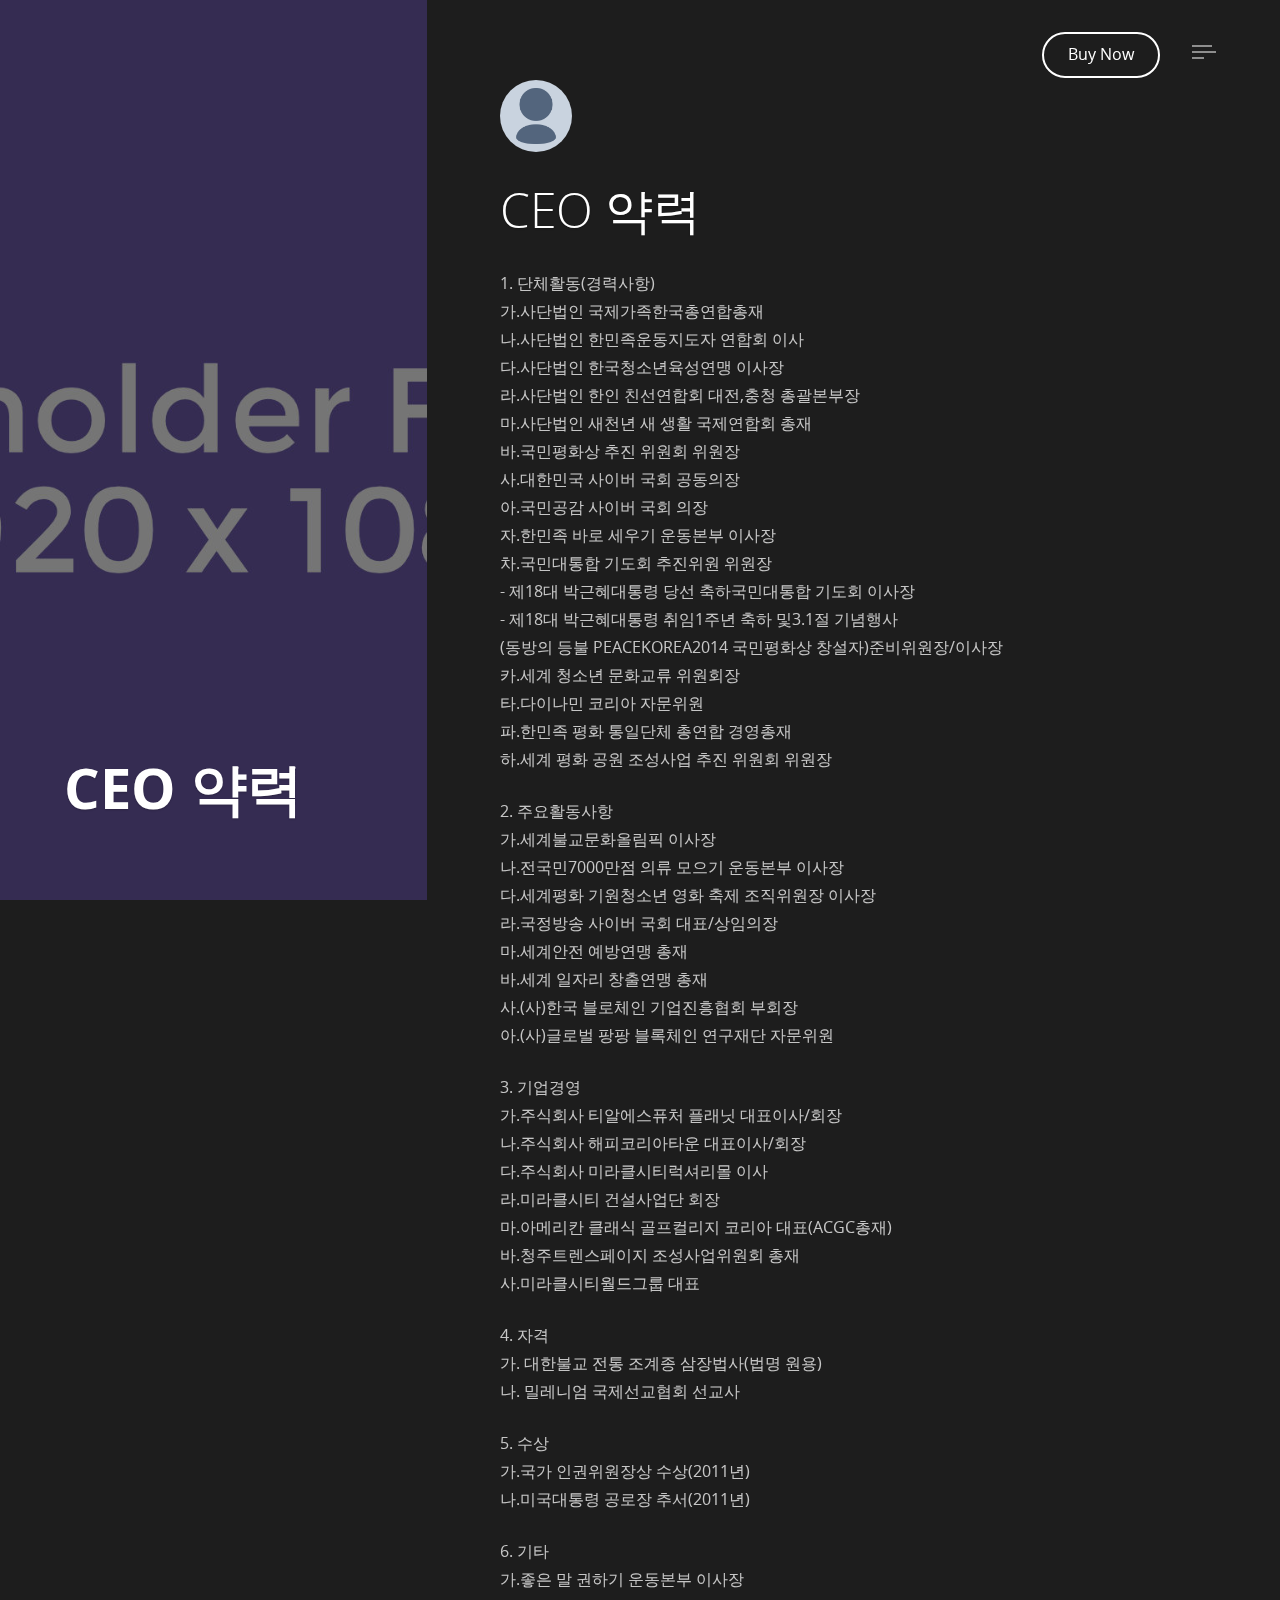
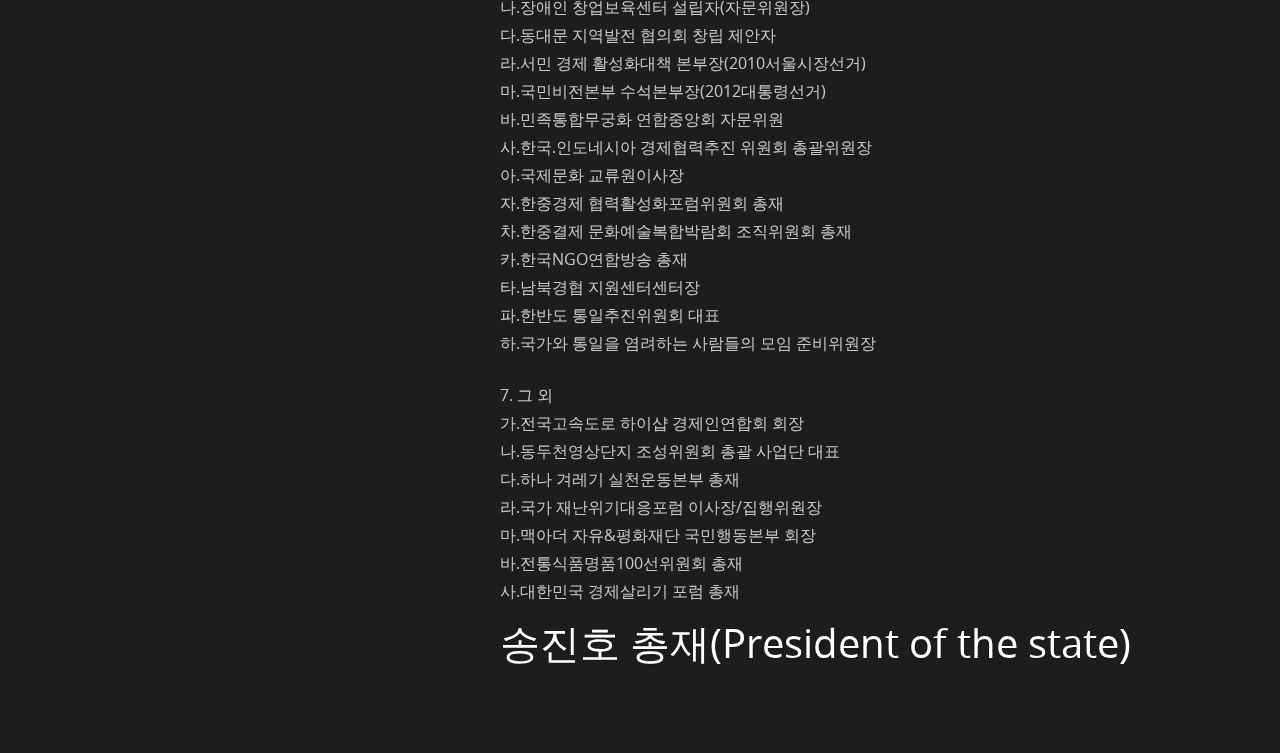
==== view/ceo/ceo.html @ 87005f12 "first commit" ====
<!doctype html>
<!--
Website By Miradontsoa / MiVFX
http://twitter.com/miradontsoa
http://miradontsoa.com
-->

<html class="no-js" lang="en">

<head>
  <meta http-equiv="content-type" content="text/html; charset=UTF-8">

  <!-- Page Title Here -->
  <title>Simpleux - A portfolio / onepage template</title>

  <!-- Meta -->
  <!-- Page Description Here -->
  <meta name="description"
    content="A beautiful and creative portfolio template. It is mobile friend (responsive) and comes with smooth animations">

  <!-- Disable screen scaling-->
  <meta name="viewport"
    content="width=device-width, user-scalable=no, initial-scale=1, maximum-scale=1, user-scalable=0">

  <!-- Twitter Meta -->
  <meta name="twitter:site" content="@miradontsoa">
  <meta name="twitter:creator" content="@miradontsoa">
  <meta name="twitter:card" content="summary">
  <meta name="twitter:title" content="Page Title">
  <meta name="twitter:description" content="Description of the page">
  <meta name="twitter:image" content="/img/bg-default.jpg">

  <!-- Facebook Meta -->
  <meta property="og:url" content="your website url here">
  <meta property="og:title" content="Page Title">
  <meta property="og:description" content="Description of the page">
  <meta property="og:type" content="website">
  <meta property="og:image" content="/img/bg-default.jpg">
  <meta property="og:image:secure_url" content="/img/bg-default.jpg">
  <meta property="og:image:type" content="image/jpg">
  <meta property="og:image:width" content="1200">
  <meta property="og:image:height" content="630">

  <!-- Place favicon.ico and apple-touch-icon(s) in the root directory -->
  <!-- Web fonts and Web Icons -->
  <link rel="stylesheet" href="../../fonts/opensans/stylesheet.css">
  <link rel="stylesheet" href="../../fonts/bebas/stylesheet.css">
  <link rel="stylesheet" href="../../fonts/ionicons.min.css">
  <link rel="stylesheet" href="../../fonts/font-awesome.min.css">

  <!-- Vendor CSS style -->
  <link rel="stylesheet" href="../../css/pageloader.css">

  <!-- Uncomment below to load individualy vendor CSS -->
  <link rel="stylesheet" href="../../css/bootstrap.min.css">
  <link rel="stylesheet" href="../../js/vendor/swiper.min.css">
  <link rel="stylesheet" href="../../js/vendor/jquery.fullpage.min.css">
  <link rel="stylesheet" href="../../js/vegas/vegas.min.css">

  <!-- Main CSS files -->
  <link rel="stylesheet" href="../../css/main.css">

  <!-- add alt layout here -->
  <link rel="stylesheet" href="../../css/style-default.css">

  <script src="../../js/vendor/modernizr-2.7.1.min.js"></script>
</head>

<body id="menu" class="body-item">
  <!--[if lt IE 8]>
            <p class="browsehappy">You are using an <strong>outdated</strong> browser. Please <a href="http://browsehappy.com/">upgrade your browser</a> to improve your experience.</p>
        <![endif]-->

  <!-- Page Loader : just comment these lines to remove it -->
  <div class="page-loader" id="page-loader">
    <div>
      <div class="icon ion-spin"></div>
      <p>loading</p>
    </div>
  </div>

  <!-- BEGIN OF site header Menu -->
  <header class="page-header navbar page-header-alpha scrolled-white menu-right topmenu-right">

    <!-- Begin of menu icon toggler -->
    <button class="navbar-toggler site-menu-icon" id="navMenuIcon">
      <!-- Available class : menu-icon-dot / menu-icon-thick /menu-icon-random -->
      <span class="menu-icon menu-icon-random">
        <span class="bars">
          <span class="bar1"></span>
          <span class="bar2"></span>
          <span class="bar3"></span>
        </span>
      </span>
    </button>
    <!-- End of menu icon toggler -->

    <!-- Begin of logo/brand -->
    <a class="navbar-brand" href="../../#">
      <!-- <span class="logo">
        <img class="light-logo" src="img/logo.png" alt="Logo">
      </span>
      <span class="text">
        <span class="line">Simpleux</span>
        <span class="line sub">Portfolio Template</span>
      </span> -->
    </a>
    <!-- End of logo/brand -->

    <!-- begin of menu wrapper -->
    <div class="all-menu-wrapper" id="navbarMenu">
      <!-- Begin of top menu -->
      <nav class="navbar-topmenu">
        <!-- Begin of CTA Actions, & Icons menu -->
        <ul class="navbar-nav navbar-nav-actions">
          <li class="nav-item">
            <a class="btn btn-outline-white btn-round" target="_blank"
              href="https://themeforest.net/item/simpleux-beautiful-creative-website-template-for-agency-business-and-portfolio/20863111">
              Buy Now
            </a>
          </li>
        </ul>
        <!-- End of CTA & Icons menu -->
      </nav>
      <!-- End of top menu -->

      <!-- Begin of hamburger mainmenu menu -->
      <!-- <nav class="navbar-mainmenu">
        <ul class="navbar-nav mr-auto">
          <li class="nav-item active">
            <a class="nav-link" href="../../index.html#home">Home <span class="sr-only">(current)</span></a>
          </li>
          <li class="nav-item">
            <a class="nav-link" href="../../gallery.html">Gallery</a>
          </li>
          <li class="nav-item">
            <a class="nav-link" href="../../item.html">Item</a>
          </li>
          <li class="nav-item">
            <a class="nav-link" href="../../demo.html">Demo</a>
          </li>
        </ul>
      </nav> -->
      <!-- End of hamburger mainmenu menu -->

      <!-- Begin of sidebar nav menu params class: text-only / icon-only-->
      <!-- <nav class="navbar-sidebar icon-only">
        <ul class="navbar-nav" id="qmenu">
          <li class="nav-item" data-menuanchor="home">
            <a href="../../index.html#home">
              <i class="icon ion-ios-home-outline"></i>
              <span class="txt">Home</span>
            </a>
          </li>
          <li class="nav-item" data-menuanchor="about">
            <a href="../../index.html#about">
              <i class="icon ion-ios-information-outline"></i>
              <span class="txt">About</span>
            </a>
          </li>
          <li class="nav-item" data-menuanchor="about">
            <a href="../../index.html#contact">
              <i class="icon ion-ios-telephone-outline"></i>
              <span class="txt">Contact</span>
            </a>
          </li>
        </ul>
      </nav> -->
      <!-- End of sidebar nav menu -->
    </div>
    <!-- end of menu wrapper -->

  </header>
  <!-- END OF site header Menu-->

  <!-- BEGIN OF page main content -->
  <main class="page-main page-fullpage main-anim" id="itempage">

    <!-- Begin of list two side 1 section -->
    <div class="section section-twoside fp-auto-height-responsive section-item" data-section="item-alpha">
      <div class="section-cover-tier mask-black" style="background-image:url('../../img/items/img-sample2.jpg')">
        <div class="cover-content">
          <div class="title-desc">
            <h2 class="display-4 display-title">CEO 약력</h2>
            <!-- <p>A Bootstrap 4 based UI kit framework. Use it to build modern and beautiful websites easily.</p> -->
          </div>
        </div>
      </div>
      <!-- Begin of section wrapper -->
      <div class="section-wrapper largewidth">

        <!-- text or illustration order are manipulated via Bootstrap order-md-1, order-md-2 class -->

        <!-- begin of item -->
        <div class="item row">
          <!-- margi reservation -->
          <div class="col-12 col-md-4">
          </div>

          <!-- begin of text content -->
          <div class="col-12 col-md-8 center-vh">
            <!-- content -->
            <div class="section-content anim scrollable">

              <article class="article article-light">
                <header class="article-header">
                  <div class="wrapper">
                    <div class="media media-article-title">
                      <img class="media-image d-flex align-self-center mr-3 rounded-circle" src="../../img/avatar.png"
                        alt="Generic placeholder image">
                      <div class="media-body align-self-center">
                        <!-- <h5 class="mt-0 media-title">
                          <strong>Tim Lucas</strong>
                        </h5>
                        <p class="mb-0 t-nowrap">Designer &amp; Blogger for 20 Magazine</p>
                        <p class="mb-0 t-nowrap">January 20, 2018</p>
                      </div> -->
                    </div>
                  </div>
                </header>
                <div class="article-content">
                  <div class="wrapper">
                    <h2>CEO 약력</h2>
                    <p>1. 단체활동(경력사항)<br/>
                        가.사단법인 국제가족한국총연합총재<br/>
                        나.사단법인 한민족운동지도자 연합회 이사<br/>
                        다.사단법인 한국청소년육성연맹 이사장<br/>
                        라.사단법인 한인 친선연합회 대전,충청 총괄본부장<br/>
                        마.사단법인 새천년 새 생활 국제연합회 총재<br/>
                        바.국민평화상 추진 위원회 위원장<br/>
                        사.대한민국 사이버 국회 공동의장<br/>
                        아.국민공감 사이버 국회 의장<br/>
                        자.한민족 바로 세우기 운동본부 이사장<br/>
                        차.국민대통합 기도회 추진위원 위원장<br/>
                        - 제18대 박근혜대통령 당선 축하국민대통합 기도회 이사장<br/>
                        - 제18대 박근혜대통령 취임1주년 축하 및3.1절 기념행사<br/>
                        (동방의 등불 PEACEKOREA2014 국민평화상 창설자)준비위원장/이사장<br/>
                        카.세계 청소년 문화교류 위원회장<br/>
                        타.다이나민 코리아 자문위원<br/>
                        파.한민족 평화 통일단체 총연합 경영총재<br/>
                        하.세계 평화 공원 조성사업 추진 위원회 위원장</p>
                    <p>2. 주요활동사항<br/>
                        가.세계불교문화올림픽 이사장<br/>
                        나.전국민7000만점 의류 모으기 운동본부 이사장<br/>
                        다.세계평화 기원청소년 영화 축제 조직위원장 이사장<br/>
                        라.국정방송 사이버 국회 대표/상임의장<br/>
                        마.세계안전 예방연맹 총재<br/>
                        바.세계 일자리 창출연맹 총재<br/>
                        사.(사)한국 블로체인 기업진흥협회 부회장<br/>
                        아.(사)글로벌 팡팡 블록체인 연구재단 자문위원<br/>
                        </p>
                    <p>3. 기업경영<br/>
                        가.주식회사 티알에스퓨처 플래닛 대표이사/회장<br/>
                        나.주식회사 해피코리아타운 대표이사/회장<br/>
                        다.주식회사 미라클시티럭셔리몰 이사<br/>
                        라.미라클시티 건설사업단 회장<br/>
                        마.아메리칸 클래식 골프컬리지 코리아 대표(ACGC총재)<br/>
                        바.청주트렌스페이지 조성사업위원회 총재<br/>
                        사.미라클시티월드그룹 대표
                        </p>
                    <p>4. 자격<br/>
                        가. 대한불교 전통 조계종 삼장법사(법명 원용)<br/>
                        나. 밀레니엄 국제선교협회 선교사
                        </p>
                    <p>5. 수상<br/>
                        가.국가 인권위원장상 수상(2011년)<br/>
                        나.미국대통령 공로장 추서(2011년)
                        </p>
                    <p>6. 기타<br/>
                        가.좋은 말 권하기 운동본부 이사장<br/>
                        나.장애인 창업보육센터 설립자(자문위원장)<br/>
                        다.동대문 지역발전 협의회 창립 제안자<br/>
                        라.서민 경제 활성화대책 본부장(2010서울시장선거)<br/>
                        마.국민비전본부 수석본부장(2012대통령선거)<br/>
                        바.민족통합무궁화 연합중앙회 자문위원<br/>
                        사.한국.인도네시아 경제협력추진 위원회 총괄위원장<br/>
                        아.국제문화 교류원이사장<br/>
                        자.한중경제 협력활성화포럼위원회 총재<br/>
                        차.한중결제 문화예술복합박람회 조직위원회 총재<br/>
                        카.한국NGO연합방송 총재<br/>
                        타.남북경협 지원센터센터장<br/>
                        파.한반도 통일추진위원회 대표<br/>
                        하.국가와 통일을 염려하는 사람들의 모임 준비위원장<br/>
                        </p>
                    <p>7. 그 외<br/>
                        가.전국고속도로 하이샵 경제인연합회 회장<br/>
                        나.동두천영상단지 조성위원회 총괄 사업단 대표<br/>
                        다.하나 겨레기 실천운동본부 총재<br/>
                        라.국가 재난위기대응포럼 이사장/집행위원장<br/>
                        마.맥아더 자유&평화재단 국민행동본부 회장<br/>
                        바.전통식품명품100선위원회 총재<br/>
                        사.대한민국 경제살리기 포럼 총재
                        </p>
                    <h1>송진호 총재(President of the state)</h1>
                    

                  </div>
                </div>
                
              </article>

              
            </div>
          </div>
          <!-- end of text content -->
        </div>
        <!-- end of item -->

      </div>
      <!-- End of section wrapper -->
    </div>
    <!-- End of list two side 1 section -->
  </main>
  <!-- END OF page main content -->

  <!-- scripts -->
  <!-- All Javascript plugins goes here -->
  <script src="../../js/vendor/jquery-1.12.4.min.js"></script>

  <!-- All vendor scripts -->
  <script src="../../js/vendor/scrolloverflow.min.js"></script>
  <script src="../../js/vendor/all.js"></script>
  <script src="../../js/particlejs/particles.min.js"></script>

  <!-- Countdown script -->
  <script src="../../js/jquery.downCount.js"></script>

  <!-- Form script -->
  <script src="../../js/form_script.js"></script>

  <!-- Javascript main files -->
  <script src="../../js/main.js"></script>

</body>

</html>
---- fonts/opensans/stylesheet.css ----
/*OpenSans Font*/

@font-face {
    font-family: 'Opensans';
    src: url('OpenSans-Bold-webfont.eot');
    src: url('OpenSans-Bold-webfont.eot?#iefix') format('embedded-opentype'),
         url('OpenSans-Bold-webfont.woff') format('woff'),
         url('OpenSans-Bold-webfont.ttf') format('truetype'),
         url('OpenSans-Bold-webfont.svg#open_sansbold') format('svg');
    font-weight: bold;
    font-style: normal;
}


@font-face {
    font-family: 'Opensans';
    src: url('opensans-light-webfont.eot');
    src: url('opensans-light-webfont.eot?#iefix') format('embedded-opentype'),
         url('opensans-light-webfont.woff') format('woff'),
         url('opensans-light-webfont.ttf') format('truetype'),
         url('opensans-light-webfont.svg#open_sanslight') format('svg');
    font-weight: 300;
    font-style: normal;

}
@font-face {
    font-family: 'Open Sans';
    src: url('opensans-regular-webfont.eot');
    src: url('opensans-regular-webfont.eot?#iefix') format('embedded-opentype'),
         url('opensans-regular-webfont.woff') format('woff'),
         url('opensans-regular-webfont.ttf') format('truetype'),
         url('opensans-regular-webfont.svg#open_sansregular') format('svg');
    font-weight: normal;
    font-style: normal;
}

@font-face {
    font-family: 'Open Sans';
    src: url('opensans-light-webfont.eot');
    src: url('opensans-light-webfont.eot?#iefix') format('embedded-opentype'),
         url('opensans-light-webfont.woff') format('woff'),
         url('opensans-light-webfont.ttf') format('truetype'),
         url('opensans-light-webfont.svg#open_sanslight') format('svg');
    font-weight: 300;
    font-style: normal;

}
@font-face {
    font-family: 'Open Sans';
    src: url('opensans-regular-webfont.eot');
    src: url('opensans-regular-webfont.eot?#iefix') format('embedded-opentype'),
         url('opensans-regular-webfont.woff') format('woff'),
         url('opensans-regular-webfont.ttf') format('truetype'),
         url('opensans-regular-webfont.svg#open_sansregular') format('svg');
    font-weight: normal;
    font-style: normal;
}
@font-face {
    font-family: 'Open Sans';
    src: url('OpenSans-Bold-webfont.eot');
    src: url('OpenSans-Bold-webfont.eot?#iefix') format('embedded-opentype'),
         url('OpenSans-Bold-webfont.woff') format('woff'),
         url('OpenSans-Bold-webfont.ttf') format('truetype'),
         url('OpenSans-Bold-webfont.svg#open_sansbold') format('svg');
    font-weight: bold;
    font-style: normal;
}

/*
@font-face {
    font-family: 'OpenSans';
    src: url('opensans-light-webfont.eot');
    src: url('opensans-light-webfont.eot?#iefix') format('embedded-opentype'),
         url('opensans-light-webfont.woff') format('woff'),
         url('opensans-light-webfont.ttf') format('truetype'),
         url('opensans-light-webfont.svg#open_sanslight') format('svg');
    font-weight: 100;
    font-style: normal;

}

@font-face {
    font-family: 'OpenSans';
    src: url('opensans-regular-webfont.eot');
    src: url('opensans-regular-webfont.eot?#iefix') format('embedded-opentype'),
         url('opensans-regular-webfont.woff') format('woff'),
         url('opensans-regular-webfont.ttf') format('truetype'),
         url('opensans-regular-webfont.svg#open_sansregular') format('svg');
    font-weight: normal;
    font-style: normal;
}

@font-face {
    font-family: 'OpenSans';
    src: url('OpenSans-Bold-webfont.eot');
    src: url('OpenSans-Bold-webfont.eot?#iefix') format('embedded-opentype'),
         url('OpenSans-Bold-webfont.woff') format('woff'),
         url('OpenSans-Bold-webfont.ttf') format('truetype'),
         url('OpenSans-Bold-webfont.svg#open_sansbold') format('svg');
    font-weight: bold;
    font-style: normal;
}

@font-face {
    font-family: 'OpenSans';
    src: url('OpenSans-ExtraBold-webfont.eot');
    src: url('OpenSans-ExtraBold-webfont.eot?#iefix') format('embedded-opentype'),
         url('OpenSans-ExtraBold-webfont.woff') format('woff'),
         url('OpenSans-ExtraBold-webfont.ttf') format('truetype'),
         url('OpenSans-ExtraBold-webfont.svg#open_sansextrabold') format('svg');
    font-weight: 900;
    font-style: normal;
}*/
---- fonts/bebas/stylesheet.css ----
/* Generated by Font Squirrel (http://www.fontsquirrel.com) on May 20, 2014 */



@font-face {
    font-family: 'Bebas Neue';
    src: url('bebasneue_bold-webfont.eot');
    src: url('bebasneue_bold-webfont.eot?#iefix') format('embedded-opentype'),
         url('bebasneue_bold-webfont.woff') format('woff'),
         url('bebasneue_bold-webfont.ttf') format('truetype'),
         url('bebasneue_bold-webfont.svg#bebas_neuebold') format('svg');
    font-weight: bold;
    font-style: normal;

}




@font-face {
    font-family: 'Bebas Neue';
    src: url('bebasneue_book-webfont.eot');
    src: url('bebasneue_book-webfont.eot?#iefix') format('embedded-opentype'),
         url('bebasneue_book-webfont.woff') format('woff'),
         url('bebasneue_book-webfont.ttf') format('truetype'),
         url('bebasneue_book-webfont.svg#bebas_neuebook') format('svg');
    font-weight: 200;
    font-style: normal;

}




@font-face {
    font-family: 'Bebas Neue';
    src: url('bebasneue_light-webfont.eot');
    src: url('bebasneue_light-webfont.eot?#iefix') format('embedded-opentype'),
         url('bebasneue_light-webfont.woff') format('woff'),
         url('bebasneue_light-webfont.ttf') format('truetype'),
         url('bebasneue_light-webfont.svg#bebas_neuelight') format('svg');
    font-weight: 300;
    font-style: normal;

}

@font-face {
    font-family: 'Bebas Neue';
    src: url('bebasneue_regular-webfont.eot');
    src: url('bebasneue_regular-webfont.eot?#iefix') format('embedded-opentype'),
         url('bebasneue_regular-webfont.woff') format('woff'),
         url('bebasneue_regular-webfont.ttf') format('truetype'),
         url('bebasneue_regular-webfont.svg#bebas_neue_regularregular') format('svg');
    font-weight: normal;
    font-style: normal;

}




@font-face {
    font-family: 'Bebas Neue';
    src: url('bebasneue_thin-webfont.eot');
    src: url('bebasneue_thin-webfont.eot?#iefix') format('embedded-opentype'),
         url('bebasneue_thin-webfont.woff') format('woff'),
         url('bebasneue_thin-webfont.ttf') format('truetype'),
         url('bebasneue_thin-webfont.svg#bebas_neuethin') format('svg');
    font-weight: 100;
    font-style: normal;

}
---- css/pageloader.css ----
/*----------------------------------------------------------------------
Page loader CSS BY HighHay

USAGE:
------
- Add this as an external CSS file and put it before other css links inside
html file
- Add the following tag inside HTML file :
<div class='page-loader'>
    <div><i class='fa fa-spinner  fa-spin'></i><p>loading</p></div>
</div>
------------------------------------------------------------------------*/
.page-loader{
    position: fixed;
    z-index: 200;
    width: 100%;
    height: 100%;
    top:0;
    left:0;
    background: #fff;
    display: block;  
    
}
.page-loader .fa{
    font-size: 2.5rem;
}
.page-loader,
.page-loader.visible{
    -webkit-transition: 0.6s;
    -ms-transition: 0.6s;
    -moz-transition: 0.6s;
    transition: 0.6s;
    opacity: 1;
    visibility: visible;    
}
.page-loader.p-hidden{
    visibility: hidden;
    opacity: 0;
}
    .page-loader div{
        position: absolute;
        top:50%;
        width: 100%;
        text-align: center;
        color: #1d1d1d;
        margin-top: -50px;
    	display: block; 
    }
		.page-loader div .icon{
			display: inline-block;
			margin-left: -20px;
            left: 50%;
			width: 40px;
			height: 40px;
			content: "";
			background: #1d1d1d;
			border-radius: 100px;
			border: 8px solid #fff;
			border-top-color: rgba(255, 255, 255, 0.58);
			border-bottom-color: rgba(255, 255, 255, 0.58);
		}
        .page-loader div p{
            margin-top: 100px;
            font-size: 14px;
            color: #555;
            letter-spacing: 1em;
            padding-left: 1em;
            text-transform: uppercase;
/*			font-family: 'Montserrat';*/
			font-family: 'Roboto', 'Helvetica', sans-serif;
			font-weight: bold;
        }
---- js/vegas/vegas.min.css ----
/*
	vegas vieo background
*/
.vegas-overlay,.vegas-slide,.vegas-slide-inner,.vegas-timer,.vegas-wrapper{position:absolute;top:0;left:0;bottom:0;right:0;overflow:hidden;border:none;padding:0;margin:0}.vegas-overlay{opacity:.5;background:url(overlays/02.png) center center}.vegas-timer{top:auto;bottom:0;height:2px}.vegas-timer-progress{width:0;height:100%;background:#fff;-webkit-transition:width ease-out;transition:width ease-out}.vegas-timer-running .vegas-timer-progress{width:100%}.vegas-slide,.vegas-slide-inner{margin:0;padding:0;background:center center no-repeat;-webkit-transform:translateZ(0);transform:translateZ(0)}body .vegas-container{overflow:hidden!important;position:relative}.vegas-video{min-width:100%;min-height:100%;width:auto;height:auto}body.vegas-container{overflow:auto;position:static;z-index:-2}body.vegas-container>.vegas-overlay,body.vegas-container>.vegas-slide,body.vegas-container>.vegas-timer{position:fixed;z-index:-1}:root body.vegas-container>.vegas-overlay,:root body.vegas-container>.vegas-slide,_::full-page-media,_:future{bottom:-76px}.vegas-transition-fade,.vegas-transition-fade2{opacity:0}.vegas-transition-fade-in,.vegas-transition-fade2-in{opacity:1}.vegas-transition-fade2-out{opacity:0}.vegas-transition-blur,.vegas-transition-blur2{opacity:0;-webkit-filter:blur(32px);filter:blur(32px)}.vegas-transition-blur-in,.vegas-transition-blur2-in{opacity:1;-webkit-filter:blur(0px);filter:blur(0px)}.vegas-transition-blur2-out{opacity:0}.vegas-transition-flash,.vegas-transition-flash2{opacity:0;-webkit-filter:brightness(25);filter:brightness(25)}.vegas-transition-flash-in,.vegas-transition-flash2-in{opacity:1;-webkit-filter:brightness(1);filter:brightness(1)}.vegas-transition-flash2-out{opacity:0;-webkit-filter:brightness(25);filter:brightness(25)}.vegas-transition-negative,.vegas-transition-negative2{opacity:0;-webkit-filter:invert(100%);filter:invert(100%)}.vegas-transition-negative-in,.vegas-transition-negative2-in{opacity:1;-webkit-filter:invert(0);filter:invert(0)}.vegas-transition-negative2-out{opacity:0;-webkit-filter:invert(100%);filter:invert(100%)}.vegas-transition-burn,.vegas-transition-burn2{opacity:0;-webkit-filter:contrast(1000%) saturate(1000%);filter:contrast(1000%) saturate(1000%)}.vegas-transition-burn-in,.vegas-transition-burn2-in{opacity:1;-webkit-filter:contrast(100%) saturate(100%);filter:contrast(100%) saturate(100%)}.vegas-transition-burn2-out{opacity:0;-webkit-filter:contrast(1000%) saturate(1000%);filter:contrast(1000%) saturate(1000%)}.vegas-transition-slideLeft,.vegas-transition-slideLeft2{-webkit-transform:translateX(100%);-ms-transform:translateX(100%);transform:translateX(100%)}.vegas-transition-slideLeft-in,.vegas-transition-slideLeft2-in{-webkit-transform:translateX(0%);-ms-transform:translateX(0%);transform:translateX(0%)}.vegas-transition-slideLeft2-out,.vegas-transition-slideRight,.vegas-transition-slideRight2{-webkit-transform:translateX(-100%);-ms-transform:translateX(-100%);transform:translateX(-100%)}.vegas-transition-slideRight-in,.vegas-transition-slideRight2-in{-webkit-transform:translateX(0%);-ms-transform:translateX(0%);transform:translateX(0%)}.vegas-transition-slideRight2-out{-webkit-transform:translateX(100%);-ms-transform:translateX(100%);transform:translateX(100%)}.vegas-transition-slideUp,.vegas-transition-slideUp2{-webkit-transform:translateY(100%);-ms-transform:translateY(100%);transform:translateY(100%)}.vegas-transition-slideUp-in,.vegas-transition-slideUp2-in{-webkit-transform:translateY(0%);-ms-transform:translateY(0%);transform:translateY(0%)}.vegas-transition-slideDown,.vegas-transition-slideDown2,.vegas-transition-slideUp2-out{-webkit-transform:translateY(-100%);-ms-transform:translateY(-100%);transform:translateY(-100%)}.vegas-transition-slideDown-in,.vegas-transition-slideDown2-in{-webkit-transform:translateY(0%);-ms-transform:translateY(0%);transform:translateY(0%)}.vegas-transition-slideDown2-out{-webkit-transform:translateY(100%);-ms-transform:translateY(100%);transform:translateY(100%)}.vegas-transition-zoomIn,.vegas-transition-zoomIn2{-webkit-transform:scale(0);-ms-transform:scale(0);transform:scale(0);opacity:0}.vegas-transition-zoomIn-in,.vegas-transition-zoomIn2-in{-webkit-transform:scale(1);-ms-transform:scale(1);transform:scale(1);opacity:1}.vegas-transition-zoomIn2-out,.vegas-transition-zoomOut,.vegas-transition-zoomOut2{-webkit-transform:scale(2);-ms-transform:scale(2);transform:scale(2);opacity:0}.vegas-transition-zoomOut-in,.vegas-transition-zoomOut2-in{-webkit-transform:scale(1);-ms-transform:scale(1);transform:scale(1);opacity:1}.vegas-transition-zoomOut2-out{-webkit-transform:scale(0);-ms-transform:scale(0);transform:scale(0);opacity:0}.vegas-transition-swirlLeft,.vegas-transition-swirlLeft2{-webkit-transform:scale(2) rotate(35deg);-ms-transform:scale(2) rotate(35deg);transform:scale(2) rotate(35deg);opacity:0}.vegas-transition-swirlLeft-in,.vegas-transition-swirlLeft2-in{-webkit-transform:scale(1) rotate(0deg);-ms-transform:scale(1) rotate(0deg);transform:scale(1) rotate(0deg);opacity:1}.vegas-transition-swirlLeft2-out,.vegas-transition-swirlRight,.vegas-transition-swirlRight2{-webkit-transform:scale(2) rotate(-35deg);-ms-transform:scale(2) rotate(-35deg);transform:scale(2) rotate(-35deg);opacity:0}.vegas-transition-swirlRight-in,.vegas-transition-swirlRight2-in{-webkit-transform:scale(1) rotate(0deg);-ms-transform:scale(1) rotate(0deg);transform:scale(1) rotate(0deg);opacity:1}.vegas-transition-swirlRight2-out{-webkit-transform:scale(2) rotate(35deg);-ms-transform:scale(2) rotate(35deg);transform:scale(2) rotate(35deg);opacity:0}.vegas-animation-kenburns{-webkit-animation:kenburns ease-out;animation:kenburns ease-out}@-webkit-keyframes kenburns{0%{-webkit-transform:scale(1.5);transform:scale(1.5)}100%{-webkit-transform:scale(1);transform:scale(1)}}@keyframes kenburns{0%{-webkit-transform:scale(1.5);transform:scale(1.5)}100%{-webkit-transform:scale(1);transform:scale(1)}}.vegas-animation-kenburnsUp{-webkit-animation:kenburnsUp ease-out;animation:kenburnsUp ease-out}@-webkit-keyframes kenburnsUp{0%{-webkit-transform:scale(1.5) translate(0,10%);transform:scale(1.5) translate(0,10%)}100%{-webkit-transform:scale(1) translate(0,0);transform:scale(1) translate(0,0)}}@keyframes kenburnsUp{0%{-webkit-transform:scale(1.5) translate(0,10%);transform:scale(1.5) translate(0,10%)}100%{-webkit-transform:scale(1) translate(0,0);transform:scale(1) translate(0,0)}}.vegas-animation-kenburnsDown{-webkit-animation:kenburnsDown ease-out;animation:kenburnsDown ease-out}@-webkit-keyframes kenburnsDown{0%{-webkit-transform:scale(1.5) translate(0,-10%);transform:scale(1.5) translate(0,-10%)}100%{-webkit-transform:scale(1) translate(0,0);transform:scale(1) translate(0,0)}}@keyframes kenburnsDown{0%{-webkit-transform:scale(1.5) translate(0,-10%);transform:scale(1.5) translate(0,-10%)}100%{-webkit-transform:scale(1) translate(0,0);transform:scale(1) translate(0,0)}}.vegas-animation-kenburnsLeft{-webkit-animation:kenburnsLeft ease-out;animation:kenburnsLeft ease-out}@-webkit-keyframes kenburnsLeft{0%{-webkit-transform:scale(1.5) translate(10%,0);transform:scale(1.5) translate(10%,0)}100%{-webkit-transform:scale(1) translate(0,0);transform:scale(1) translate(0,0)}}@keyframes kenburnsLeft{0%{-webkit-transform:scale(1.5) translate(10%,0);transform:scale(1.5) translate(10%,0)}100%{-webkit-transform:scale(1) translate(0,0);transform:scale(1) translate(0,0)}}.vegas-animation-kenburnsRight{-webkit-animation:kenburnsRight ease-out;animation:kenburnsRight ease-out}@-webkit-keyframes kenburnsRight{0%{-webkit-transform:scale(1.5) translate(-10%,0);transform:scale(1.5) translate(-10%,0)}100%{-webkit-transform:scale(1) translate(0,0);transform:scale(1) translate(0,0)}}@keyframes kenburnsRight{0%{-webkit-transform:scale(1.5) translate(-10%,0);transform:scale(1.5) translate(-10%,0)}100%{-webkit-transform:scale(1) translate(0,0);transform:scale(1) translate(0,0)}}.vegas-animation-kenburnsUpLeft{-webkit-animation:kenburnsUpLeft ease-out;animation:kenburnsUpLeft ease-out}@-webkit-keyframes kenburnsUpLeft{0%{-webkit-transform:scale(1.5) translate(10%,10%);transform:scale(1.5) translate(10%,10%)}100%{-webkit-transform:scale(1) translate(0,0);transform:scale(1) translate(0,0)}}@keyframes kenburnsUpLeft{0%{-webkit-transform:scale(1.5) translate(10%,10%);transform:scale(1.5) translate(10%,10%)}100%{-webkit-transform:scale(1) translate(0,0);transform:scale(1) translate(0,0)}}.vegas-animation-kenburnsUpRight{-webkit-animation:kenburnsUpRight ease-out;animation:kenburnsUpRight ease-out}@-webkit-keyframes kenburnsUpRight{0%{-webkit-transform:scale(1.5) translate(-10%,10%);transform:scale(1.5) translate(-10%,10%)}100%{-webkit-transform:scale(1) translate(0,0);transform:scale(1) translate(0,0)}}@keyframes kenburnsUpRight{0%{-webkit-transform:scale(1.5) translate(-10%,10%);transform:scale(1.5) translate(-10%,10%)}100%{-webkit-transform:scale(1) translate(0,0);transform:scale(1) translate(0,0)}}.vegas-animation-kenburnsDownLeft{-webkit-animation:kenburnsDownLeft ease-out;animation:kenburnsDownLeft ease-out}@-webkit-keyframes kenburnsDownLeft{0%{-webkit-transform:scale(1.5) translate(10%,-10%);transform:scale(1.5) translate(10%,-10%)}100%{-webkit-transform:scale(1) translate(0,0);transform:scale(1) translate(0,0)}}@keyframes kenburnsDownLeft{0%{-webkit-transform:scale(1.5) translate(10%,-10%);transform:scale(1.5) translate(10%,-10%)}100%{-webkit-transform:scale(1) translate(0,0);transform:scale(1) translate(0,0)}}.vegas-animation-kenburnsDownRight{-webkit-animation:kenburnsDownRight ease-out;animation:kenburnsDownRight ease-out}@-webkit-keyframes kenburnsDownRight{0%{-webkit-transform:scale(1.5) translate(-10%,-10%);transform:scale(1.5) translate(-10%,-10%)}100%{-webkit-transform:scale(1) translate(0,0);transform:scale(1) translate(0,0)}}@keyframes kenburnsDownRight{0%{-webkit-transform:scale(1.5) translate(-10%,-10%);transform:scale(1.5) translate(-10%,-10%)}100%{-webkit-transform:scale(1) translate(0,0);transform:scale(1) translate(0,0)}}
---- css/main.css ----
/*-----------------------------------------------------------------
[Legal Notice]

Copyright (c) Miradontsoa
Website Template by miradontsoa
http://highhay.com
http://miradontsoa.com
-------------------------------------------------------------------*/
/*------------------------------------------------------------------
[Table of contents]
/** CSS Reference
    0. Base Style
	1. Components 
		1.1 form, button, input
		1.2 Layout
		1.3 Grid / list / slider / gallery
		1.4 Menu / menu-header / nav
		1.5 . Additional UI
	2. Page Header / .page-header
	3. Page Footer / .page-footer 
	4. Pages / .page-main
	5. Sections / .section
		5.1 Default layout / .section
		5.2 Home screen / .section-home
	6. Helper classes / Responsiveness
		6.1 Helper classes
		6.2 Responsiveness
	
	Sample hooks to altering this css file can be found in "style-colorX.css" file 

**/
/*---------- 
[Colors]
    text color : #FFFFFF, #FFF
	primary : #D1335B
	secondary : #3f4b62
	black : #1d1d1d
	white : #ffffff
	blue : #037FD5
[Typography]
	font-family :
	-  sans-serif Segoe UI / Roboto / Open sans / Helvetica with fallback to system-ui fonts
*/
.text-black {
  color: #1d1d1d !important; }

.text-primary {
  color: #D1335B !important; }

.text-secondary {
  color: #3f4b62 !important; }

.text-white {
  color: #ffffff !important; }

.text-black {
  color: #1d1d1d !important; }

/* 0. Base style */
/* 0.1 Initializer */
/* 0.0 Tag/Classes Initailization */
audio,
canvas,
img,
svg,
video {
  vertical-align: middle; }

.browsehappy {
  margin: 0.2em 0;
  background: #ccc;
  color: #000;
  padding: 0.2em 0; }

body {
  font-family: "Open Sans", "Proxima Nova ", "Segoe UI", "Opensans", "Roboto", "Helvetica", -apple-system, system-ui, BlinkMacSystemFont, sans-serif;
  font-size: 1rem;
  background-color: #ffffff;
  color: #1d1d1d;
  margin: 0;
  padding: 0; }

ul, li {
  list-style: none outside none;
  margin: 0; }

iframe {
  border: none; }

ul, li {
  list-style: none outside none;
  margin: 0; }

a {
  color: #D1335B;
  cursor: pointer; }

h1, h2, h3, h4, h5, h6 {
  font-family: "Open Sans", "Proxima Nova ", "Segoe UI", "Opensans", "Roboto", "Helvetica", -apple-system, system-ui, BlinkMacSystemFont, sans-serif; }

h3, h4 {
  font-weight: normal; }

p {
  font-size: 1rem; }
  @media (min-width: 601px) {
    p {
      font-size: 1rem; } }
  @media (min-width: 1280px) {
    p {
      font-size: 1.0625rem; } }
  @media (min-width: 1400px) {
    p {
      font-size: 1.125rem; } }

/* 1 Components */
/* 1.1 form, button, input */
.btn {
  padding: 0.75rem 1.5rem;
  cursor: pointer;
  min-height: 46px;
  line-height: 1.2; }
  .btn.no-border {
    border: none; }

.btn-sm {
  padding: 0.25rem 0.75rem;
  cursor: pointer;
  font-size: 0.875rem;
  line-height: 1.5;
  min-height: 30px; }

.btn-round {
  border-radius: 10rem; }

.btn-rect {
  border-radius: 0; }

.btn {
  color: #ffffff;
  border: 1px solid transparent;
  background-color: #D1335B; }
  .btn.active, .btn:active {
    color: #ffffff;
    background-color: #8e233e; }
  .btn:hover, .btn:focus {
    color: #ffffff;
    background-color: #8e233e;
    border-color: #8e233e; }
  .btn.disabled, .btn:disabled {
    color: #ffffff;
    opacity: 0.7;
    background-color: #8e233e; }

.btn-full {
  width: 100%; }

.btn-primary {
  color: #ffffff;
  border: 1px solid transparent;
  background-color: #D1335B; }
  .btn-primary.active, .btn-primary:active {
    color: #ffffff;
    background-color: #8e233e; }
  .btn-primary:hover, .btn-primary:focus {
    color: #ffffff;
    background-color: #8e233e;
    border-color: #8e233e; }
  .btn-primary.disabled, .btn-primary:disabled {
    color: #ffffff;
    opacity: 0.7;
    background-color: #8e233e; }

.btn-secondary {
  color: #ffffff;
  border: 1px solid transparent;
  background-color: #3f4b62; }
  .btn-secondary.active, .btn-secondary:active {
    color: #ffffff;
    background-color: #2b3343; }
  .btn-secondary:hover, .btn-secondary:focus {
    color: #ffffff;
    background-color: #2b3343;
    border-color: #2b3343; }
  .btn-secondary.disabled, .btn-secondary:disabled {
    color: #ffffff;
    opacity: 0.7;
    background-color: #2b3343; }

.btn-white {
  color: #D1335B;
  border: 1px solid transparent;
  background-color: #ffffff; }
  .btn-white.active, .btn-white:active {
    color: #D1335B;
    background-color: #d6d6d6; }
  .btn-white:hover, .btn-white:focus {
    color: #D1335B;
    background-color: #d6d6d6;
    border-color: #d6d6d6; }
  .btn-white.disabled, .btn-white:disabled {
    color: #D1335B;
    opacity: 0.7;
    background-color: #d6d6d6; }

.btn-black {
  color: #ffffff;
  border: 1px solid transparent;
  background-color: #1d1d1d; }
  .btn-black.active, .btn-black:active {
    color: #ffffff;
    background-color: #141414; }
  .btn-black:hover, .btn-black:focus {
    color: #ffffff;
    background-color: #141414;
    border-color: #141414; }
  .btn-black.disabled, .btn-black:disabled {
    color: #ffffff;
    opacity: 0.7;
    background-color: #141414; }

.btn-outline-primary {
  color: #D1335B;
  border: 2px solid #D1335B;
  transition: 0.3s;
  background: none;
  line-height: 1; }
  .btn-outline-primary.active, .btn-outline-primary:active {
    color: #8e233e;
    border-color: #8e233e;
    background-color: transparent; }
  .btn-outline-primary:hover, .btn-outline-primary:focus {
    color: #8e233e;
    border-color: #8e233e;
    background-color: transparent; }
  .btn-outline-primary.disabled, .btn-outline-primary:disabled {
    color: #D1335B;
    opacity: 0.7;
    background-color: transparent; }

.btn-outline-secondary {
  color: #3f4b62;
  border: 2px solid #3f4b62;
  transition: 0.3s;
  background: none;
  line-height: 1; }
  .btn-outline-secondary.active, .btn-outline-secondary:active {
    color: #2b3343;
    border-color: #2b3343;
    background-color: transparent; }
  .btn-outline-secondary:hover, .btn-outline-secondary:focus {
    color: #2b3343;
    border-color: #2b3343;
    background-color: transparent; }
  .btn-outline-secondary.disabled, .btn-outline-secondary:disabled {
    color: #3f4b62;
    opacity: 0.7;
    background-color: transparent; }

.btn-outline-white {
  color: #ffffff;
  border: 2px solid #ffffff;
  transition: 0.3s;
  background: none;
  line-height: 1; }
  .btn-outline-white.active, .btn-outline-white:active {
    color: rgba(255, 255, 255, 0.5);
    border-color: rgba(255, 255, 255, 0.5);
    background-color: transparent; }
  .btn-outline-white:hover, .btn-outline-white:focus {
    color: rgba(255, 255, 255, 0.5);
    border-color: rgba(255, 255, 255, 0.5);
    background-color: transparent; }
  .btn-outline-white.disabled, .btn-outline-white:disabled {
    color: #ffffff;
    opacity: 0.7;
    background-color: transparent; }
  .btn-outline-white:hover, .btn-outline-white:focus {
    box-shadow: 0 2px 2px rgba(0, 0, 0, 0.2); }

.btn-outline-black {
  color: #1d1d1d;
  border: 2px solid #1d1d1d;
  transition: 0.3s;
  background: none;
  line-height: 1; }
  .btn-outline-black.active, .btn-outline-black:active {
    color: #141414;
    border-color: #141414;
    background-color: transparent; }
  .btn-outline-black:hover, .btn-outline-black:focus {
    color: #141414;
    border-color: #141414;
    background-color: transparent; }
  .btn-outline-black.disabled, .btn-outline-black:disabled {
    color: #1d1d1d;
    opacity: 0.7;
    background-color: transparent; }

.btn-material-primary {
  color: #ffffff;
  border: 1px solid transparent;
  background-color: transparent;
  transition: 0.2s; }
  .btn-material-primary:not([href]):not([tabindex]) {
    color: #ffffff; }
  .btn-material-primary.active, .btn-material-primary:active {
    color: #ffffff;
    background-color: #8e233e; }
  .btn-material-primary:hover, .btn-material-primary:focus {
    color: #ffffff;
    background-color: #8e233e;
    border-color: #8e233e;
    box-shadow: 0 2px 2px rgba(0, 0, 0, 0.2); }
  .btn-material-primary.disabled, .btn-material-primary:disabled {
    color: #ffffff;
    opacity: 0.7;
    background-color: #8e233e; }

.btn-material-secondary {
  color: #ffffff;
  border: 1px solid transparent;
  background-color: transparent;
  transition: 0.2s; }
  .btn-material-secondary:not([href]):not([tabindex]) {
    color: #ffffff; }
  .btn-material-secondary.active, .btn-material-secondary:active {
    color: #ffffff;
    background-color: #2b3343; }
  .btn-material-secondary:hover, .btn-material-secondary:focus {
    color: #ffffff;
    background-color: #2b3343;
    border-color: #2b3343;
    box-shadow: 0 2px 2px rgba(0, 0, 0, 0.2); }
  .btn-material-secondary.disabled, .btn-material-secondary:disabled {
    color: #ffffff;
    opacity: 0.7;
    background-color: #2b3343; }

.btn-material-white {
  color: #ffffff;
  border: 1px solid #D1335B;
  background-color: #D1335B;
  transition: 0.2s; }
  .btn-material-white:not([href]):not([tabindex]) {
    color: #ffffff; }
  .btn-material-white.active, .btn-material-white:active {
    color: #ffffff;
    background-color: #8e233e; }
  .btn-material-white:hover, .btn-material-white:focus {
    color: #ffffff;
    background-color: #8e233e;
    border-color: #8e233e;
    box-shadow: 0 2px 2px rgba(0, 0, 0, 0.2); }
  .btn-material-white.disabled, .btn-material-white:disabled {
    color: #ffffff;
    opacity: 0.7;
    background-color: #8e233e; }

.btn-material-black {
  color: #ffffff;
  border: 1px solid transparent;
  background-color: transparent;
  transition: 0.2s; }
  .btn-material-black:not([href]):not([tabindex]) {
    color: #ffffff; }
  .btn-material-black.active, .btn-material-black:active {
    color: #ffffff;
    background-color: #141414; }
  .btn-material-black:hover, .btn-material-black:focus {
    color: #ffffff;
    background-color: #141414;
    border-color: #141414;
    box-shadow: 0 2px 2px rgba(0, 0, 0, 0.2); }
  .btn-material-black.disabled, .btn-material-black:disabled {
    color: #ffffff;
    opacity: 0.7;
    background-color: #141414; }

.btn-circicon-outline {
  color: #D1335B;
  border: 1px solid currentColor;
  background: none;
  padding-right: 3.25rem;
  position: relative;
  overflow: hidden;
  transition: 0.2s; }
  .btn-circicon-outline .icon {
    background: #D1335B;
    vertical-align: middle;
    color: #ffffff;
    border-radius: 100px;
    position: absolute;
    left: auto;
    right: 0.65rem;
    top: 0.50rem;
    height: 1.75rem;
    width: 1.75rem;
    padding-top: 0.05rem;
    transition: 0.2s; }
    .btn-circicon-outline .icon .fa,
    .btn-circicon-outline .icon .ion,
    .btn-circicon-outline .icon .icon {
      font-size: 1.5rem;
      line-height: 1;
      position: relative; }
  .btn-circicon-outline .text {
    display: inline-block; }
  .btn-circicon-outline.active, .btn-circicon-outline:active, .btn-circicon-outline:hover {
    color: #D1335B;
    background: rgba(209, 51, 91, 0.2);
    box-shadow: 0 2px 2px rgba(0, 0, 0, 0.2); }
    .btn-circicon-outline.active .icon, .btn-circicon-outline:active .icon, .btn-circicon-outline:hover .icon {
      color: #ffffff;
      -webkit-transform: rotate(360deg);
              transform: rotate(360deg); }
  .btn-circicon-outline.disabled, .btn-circicon-outline:disabled {
    color: #ffffff;
    opacity: 0.7;
    background-color: #D1335B; }
  .btn-circicon-outline.icon-left {
    padding-left: 3.25rem;
    padding-right: 1.5rem; }
    .btn-circicon-outline.icon-left .icon {
      right: auto;
      left: 0.65rem; }
  .btn-circicon-outline.btn-sm {
    padding-right: 2rem; }
    .btn-circicon-outline.btn-sm .icon {
      height: 1.25rem;
      width: 1.25rem;
      top: 0.25rem;
      right: 0.25rem;
      padding-top: 0rem; }
      .btn-circicon-outline.btn-sm .icon .fa,
      .btn-circicon-outline.btn-sm .icon .ion,
      .btn-circicon-outline.btn-sm .icon .icon {
        font-size: 1rem;
        line-height: 1;
        position: relative;
        margin-top: 0.12rem;
        display: block; }
    .btn-circicon-outline.btn-sm.icon-left {
      padding-right: 0.75rem;
      padding-left: 2rem; }
      .btn-circicon-outline.btn-sm.icon-left .icon {
        right: auto;
        left: 0.25rem; }

.btn-circicon-outline.btn-primary {
  color: #D1335B; }
  .btn-circicon-outline.btn-primary .icon {
    background: #D1335B;
    color: #ffffff; }
  .btn-circicon-outline.btn-primary.active, .btn-circicon-outline.btn-primary:active, .btn-circicon-outline.btn-primary:hover {
    color: #D1335B;
    background: rgba(176, 43, 76, 0.2); }
    .btn-circicon-outline.btn-primary.active .icon, .btn-circicon-outline.btn-primary:active .icon, .btn-circicon-outline.btn-primary:hover .icon {
      color: #ffffff; }
  .btn-circicon-outline.btn-primary.disabled, .btn-circicon-outline.btn-primary:disabled {
    color: #ffffff;
    background-color: #D1335B; }

.btn-circicon-outline.btn-secondary {
  color: #3f4b62; }
  .btn-circicon-outline.btn-secondary .icon {
    background: #3f4b62;
    color: #ffffff; }
  .btn-circicon-outline.btn-secondary.active, .btn-circicon-outline.btn-secondary:active, .btn-circicon-outline.btn-secondary:hover {
    color: #3f4b62;
    background: rgba(53, 63, 82, 0.2); }
    .btn-circicon-outline.btn-secondary.active .icon, .btn-circicon-outline.btn-secondary:active .icon, .btn-circicon-outline.btn-secondary:hover .icon {
      color: #ffffff; }
  .btn-circicon-outline.btn-secondary.disabled, .btn-circicon-outline.btn-secondary:disabled {
    color: #ffffff;
    background-color: #3f4b62; }

.btn-circicon-outline.btn-white {
  color: #ffffff; }
  .btn-circicon-outline.btn-white .icon {
    background: #ffffff;
    color: #D1335B; }
  .btn-circicon-outline.btn-white.active, .btn-circicon-outline.btn-white:active, .btn-circicon-outline.btn-white:hover {
    color: #ffffff;
    background: rgba(176, 43, 76, 0.2); }
    .btn-circicon-outline.btn-white.active .icon, .btn-circicon-outline.btn-white:active .icon, .btn-circicon-outline.btn-white:hover .icon {
      color: #D1335B; }
  .btn-circicon-outline.btn-white.disabled, .btn-circicon-outline.btn-white:disabled {
    color: #ffffff;
    background-color: #ffffff; }

.btn-circicon-outline.btn-black {
  color: #1d1d1d; }
  .btn-circicon-outline.btn-black .icon {
    background: #1d1d1d;
    color: #ffffff; }
  .btn-circicon-outline.btn-black.active, .btn-circicon-outline.btn-black:active, .btn-circicon-outline.btn-black:hover {
    color: #1d1d1d;
    background: rgba(24, 24, 24, 0.2); }
    .btn-circicon-outline.btn-black.active .icon, .btn-circicon-outline.btn-black:active .icon, .btn-circicon-outline.btn-black:hover .icon {
      color: #ffffff; }
  .btn-circicon-outline.btn-black.disabled, .btn-circicon-outline.btn-black:disabled {
    color: #ffffff;
    background-color: #1d1d1d; }

.btn-transp-icon {
  color: #ffffff;
  border: none;
  background-color: transparent;
  padding-right: 3rem;
  padding-left: 1.5rem;
  position: relative;
  overflow: hidden;
  transition: 0.2s; }
  .btn-transp-icon .icon {
    text-align: left;
    vertical-align: middle;
    color: #ffffff;
    position: absolute;
    left: auto;
    right: 0;
    top: 50%;
    height: auto;
    width: 2.5rem;
    padding-top: 0;
    -webkit-transform: translateY(-50%);
            transform: translateY(-50%);
    line-height: 1; }
    .btn-transp-icon .icon .fa,
    .btn-transp-icon .icon .ion,
    .btn-transp-icon .icon .icon {
      font-size: 1.5rem;
      line-height: 1;
      position: relative; }
  .btn-transp-icon .text {
    display: inline-block; }
  .btn-transp-icon.active, .btn-transp-icon:active, .btn-transp-icon:hover {
    color: #ffffff;
    background: rgba(176, 43, 76, 0.25);
    box-shadow: 0 2px 2px rgba(0, 0, 0, 0.2);
    transition: 0.3s; }
  .btn-transp-icon.disabled, .btn-transp-icon:disabled {
    color: #ffffff;
    opacity: 0.7;
    background-color: #D1335B; }
  .btn-transp-icon.btn-outline {
    border: 1px solid currentColor; }
  .btn-transp-icon.icon-left {
    padding-left: 3rem;
    padding-right: 1.5rem; }
    .btn-transp-icon.icon-left .icon {
      text-align: right;
      right: auto;
      left: 0; }
  .btn-transp-icon.icon-only {
    padding: 0.75rem 0;
    height: 44px;
    width: 48px; }
    .btn-transp-icon.icon-only .icon {
      text-align: center;
      width: 100%; }
    .btn-transp-icon.icon-only.btn:hover .icon {
      color: #D1335B; }

.btn-transp-icon.btn-primary {
  color: #D1335B; }
  .btn-transp-icon.btn-primary .icon {
    color: #D1335B; }
  .btn-transp-icon.btn-primary.active, .btn-transp-icon.btn-primary:active, .btn-transp-icon.btn-primary:hover {
    color: inherit;
    background: rgba(209, 51, 91, 0.25); }
    .btn-transp-icon.btn-primary.active .icon, .btn-transp-icon.btn-primary:active .icon, .btn-transp-icon.btn-primary:hover .icon {
      color: #ffffff; }
  .btn-transp-icon.btn-primary.disabled, .btn-transp-icon.btn-primary:disabled {
    color: #ffffff;
    background-color: #D1335B; }
  .btn-transp-icon.btn-primary.icon-only:hover .icon {
    color: #ffffff; }

.btn-transp-icon.btn-secondary {
  color: #3f4b62; }
  .btn-transp-icon.btn-secondary .icon {
    color: #3f4b62; }
  .btn-transp-icon.btn-secondary.active, .btn-transp-icon.btn-secondary:active, .btn-transp-icon.btn-secondary:hover {
    color: inherit;
    background: rgba(63, 75, 98, 0.25); }
    .btn-transp-icon.btn-secondary.active .icon, .btn-transp-icon.btn-secondary:active .icon, .btn-transp-icon.btn-secondary:hover .icon {
      color: #ffffff; }
  .btn-transp-icon.btn-secondary.disabled, .btn-transp-icon.btn-secondary:disabled {
    color: #ffffff;
    background-color: #3f4b62; }
  .btn-transp-icon.btn-secondary.icon-only:hover .icon {
    color: #ffffff; }

.btn-transp-icon.btn-white {
  color: #ffffff; }
  .btn-transp-icon.btn-white .icon {
    color: #ffffff; }
  .btn-transp-icon.btn-white.active, .btn-transp-icon.btn-white:active, .btn-transp-icon.btn-white:hover {
    color: #ffffff;
    background: rgba(255, 255, 255, 0.25); }
    .btn-transp-icon.btn-white.active .icon, .btn-transp-icon.btn-white:active .icon, .btn-transp-icon.btn-white:hover .icon {
      color: #ffffff; }
  .btn-transp-icon.btn-white.disabled, .btn-transp-icon.btn-white:disabled {
    color: #ffffff;
    background-color: #ffffff; }
  .btn-transp-icon.btn-white.icon-only:hover .icon {
    color: #ffffff; }

.btn-transp-icon.btn-black {
  color: #1d1d1d; }
  .btn-transp-icon.btn-black .icon {
    color: #1d1d1d; }
  .btn-transp-icon.btn-black.active, .btn-transp-icon.btn-black:active, .btn-transp-icon.btn-black:hover {
    color: inherit;
    background: rgba(29, 29, 29, 0.25); }
    .btn-transp-icon.btn-black.active .icon, .btn-transp-icon.btn-black:active .icon, .btn-transp-icon.btn-black:hover .icon {
      color: #ffffff; }
  .btn-transp-icon.btn-black.disabled, .btn-transp-icon.btn-black:disabled {
    color: #ffffff;
    background-color: #1d1d1d; }
  .btn-transp-icon.btn-black.icon-only:hover .icon {
    color: #ffffff; }

.btn-transp-arrow {
  color: #ffffff;
  border: none;
  background-color: transparent;
  padding-right: 3rem;
  padding-left: 1.5rem;
  position: relative;
  overflow: hidden;
  transition: 0.2s; }
  .btn-transp-arrow:focus {
    box-shadow: none; }
  .btn-transp-arrow .icon {
    color: #D1335B;
    position: absolute;
    left: auto;
    right: 1rem;
    top: 1rem;
    transition: 0.2s; }
    .btn-transp-arrow .icon .fa,
    .btn-transp-arrow .icon .ion,
    .btn-transp-arrow .icon .icon {
      font-size: 1.5rem;
      line-height: 1;
      position: relative; }
  .btn-transp-arrow .arrow-right {
    width: 24px;
    height: 16px; }
    .btn-transp-arrow .arrow-right:before {
      content: "";
      position: absolute;
      top: 0;
      right: 0;
      width: 12px;
      height: 12px;
      border-top: 2px solid #ffffff;
      border-right: 2px solid #ffffff;
      -webkit-transform: rotate(45deg);
              transform: rotate(45deg);
      transition: 0.2s; }
    .btn-transp-arrow .arrow-right:after {
      content: "";
      top: 5px;
      right: 1px;
      position: absolute;
      width: 16px;
      height: 2px;
      border-top: 2px solid #ffffff;
      transition: 0.2s; }
  .btn-transp-arrow .arrow-left {
    width: 24px;
    height: 16px; }
    .btn-transp-arrow .arrow-left:before {
      content: "";
      position: absolute;
      top: 0;
      left: 0;
      width: 12px;
      height: 12px;
      border-bottom: 2px solid #ffffff;
      border-left: 2px solid #ffffff;
      -webkit-transform: rotate(45deg);
              transform: rotate(45deg);
      transition: 0.2s; }
    .btn-transp-arrow .arrow-left:after {
      content: "";
      top: 5px;
      left: 1px;
      position: absolute;
      width: 16px;
      height: 2px;
      border-top: 2px solid #ffffff;
      transition: 0.2s; }
  .btn-transp-arrow .text {
    display: inline-block;
    position: relative;
    transition: 0.2s; }
  .btn-transp-arrow.active, .btn-transp-arrow:active, .btn-transp-arrow:hover {
    color: #ffffff;
    background: #b02b4c;
    box-shadow: 0 2px 2px rgba(0, 0, 0, 0.2); }
    .btn-transp-arrow.active .icon, .btn-transp-arrow:active .icon, .btn-transp-arrow:hover .icon {
      right: 0.75rem; }
    .btn-transp-arrow.active .text, .btn-transp-arrow:active .text, .btn-transp-arrow:hover .text {
      -webkit-transform: translateX(-8px);
              transform: translateX(-8px); }
    .btn-transp-arrow.active .arrow-right:after, .btn-transp-arrow:active .arrow-right:after, .btn-transp-arrow:hover .arrow-right:after {
      content: "";
      width: 28px; }
    .btn-transp-arrow.active .arrow-left:after, .btn-transp-arrow:active .arrow-left:after, .btn-transp-arrow:hover .arrow-left:after {
      content: "";
      width: 26px; }
    .btn-transp-arrow.active.icon-left .icon, .btn-transp-arrow:active.icon-left .icon, .btn-transp-arrow:hover.icon-left .icon {
      right: auto;
      left: 0.75rem; }
    .btn-transp-arrow.active.icon-left .text, .btn-transp-arrow:active.icon-left .text, .btn-transp-arrow:hover.icon-left .text {
      -webkit-transform: translateX(8px);
              transform: translateX(8px); }
  .btn-transp-arrow.disabled, .btn-transp-arrow:disabled {
    color: #ffffff;
    opacity: 0.7;
    background-color: #D1335B; }
  .btn-transp-arrow.btn-outline {
    border: 2px solid currentColor;
    padding-top: 0.65rem; }
    .btn-transp-arrow.btn-outline .icon {
      top: 0.9rem; }
  .btn-transp-arrow.icon-left {
    padding-left: 3rem;
    padding-right: 1.5rem; }
    .btn-transp-arrow.icon-left .icon {
      right: auto;
      left: 1rem; }
  .btn-transp-arrow.icon-only {
    padding: 0.75rem 1.5rem;
    height: 44px;
    width: 48px; }

.btn-transp-arrow.btn-primary {
  color: inherit;
  background-color: transparent; }
  .btn-transp-arrow.btn-primary .icon {
    color: inherit; }
  .btn-transp-arrow.btn-primary .arrow-right:before {
    border-top-color: inherit;
    border-right-color: inherit; }
  .btn-transp-arrow.btn-primary .arrow-right:after {
    border-top-color: inherit; }
  .btn-transp-arrow.btn-primary .arrow-left:before {
    border-bottom-color: inherit;
    border-left-color: inherit; }
  .btn-transp-arrow.btn-primary .arrow-left:after {
    border-top-color: inherit; }
  .btn-transp-arrow.btn-primary.active, .btn-transp-arrow.btn-primary:active, .btn-transp-arrow.btn-primary:hover {
    color: #ffffff;
    background: #b02b4c; }
  .btn-transp-arrow.btn-primary.disabled, .btn-transp-arrow.btn-primary:disabled {
    color: #ffffff;
    background-color: #D1335B; }

.btn-transp-arrow.btn-secondary {
  color: inherit;
  background-color: transparent; }
  .btn-transp-arrow.btn-secondary .icon {
    color: inherit; }
  .btn-transp-arrow.btn-secondary .arrow-right:before {
    border-top-color: inherit;
    border-right-color: inherit; }
  .btn-transp-arrow.btn-secondary .arrow-right:after {
    border-top-color: inherit; }
  .btn-transp-arrow.btn-secondary .arrow-left:before {
    border-bottom-color: inherit;
    border-left-color: inherit; }
  .btn-transp-arrow.btn-secondary .arrow-left:after {
    border-top-color: inherit; }
  .btn-transp-arrow.btn-secondary.active, .btn-transp-arrow.btn-secondary:active, .btn-transp-arrow.btn-secondary:hover {
    color: #ffffff;
    background: #353f52; }
  .btn-transp-arrow.btn-secondary.disabled, .btn-transp-arrow.btn-secondary:disabled {
    color: #ffffff;
    background-color: #3f4b62; }

.btn-transp-arrow.btn-white {
  color: #ffffff;
  background-color: #D1335B; }
  .btn-transp-arrow.btn-white .icon {
    color: inherit; }
  .btn-transp-arrow.btn-white .arrow-right:before {
    border-top-color: #ffffff;
    border-right-color: #ffffff; }
  .btn-transp-arrow.btn-white .arrow-right:after {
    border-top-color: #ffffff; }
  .btn-transp-arrow.btn-white .arrow-left:before {
    border-bottom-color: #ffffff;
    border-left-color: #ffffff; }
  .btn-transp-arrow.btn-white .arrow-left:after {
    border-top-color: #ffffff; }
  .btn-transp-arrow.btn-white.active, .btn-transp-arrow.btn-white:active, .btn-transp-arrow.btn-white:hover {
    color: #ffffff;
    background: #1d1d1d; }
  .btn-transp-arrow.btn-white.disabled, .btn-transp-arrow.btn-white:disabled {
    color: #ffffff;
    background-color: #1d1d1d; }

.btn-transp-arrow.btn-black {
  color: inherit;
  background-color: transparent; }
  .btn-transp-arrow.btn-black .icon {
    color: inherit; }
  .btn-transp-arrow.btn-black .arrow-right:before {
    border-top-color: inherit;
    border-right-color: inherit; }
  .btn-transp-arrow.btn-black .arrow-right:after {
    border-top-color: inherit; }
  .btn-transp-arrow.btn-black .arrow-left:before {
    border-bottom-color: inherit;
    border-left-color: inherit; }
  .btn-transp-arrow.btn-black .arrow-left:after {
    border-top-color: inherit; }
  .btn-transp-arrow.btn-black.active, .btn-transp-arrow.btn-black:active, .btn-transp-arrow.btn-black:hover {
    color: #ffffff;
    background: #181818; }
  .btn-transp-arrow.btn-black.disabled, .btn-transp-arrow.btn-black:disabled {
    color: #ffffff;
    background-color: #1d1d1d; }

.icon-btn {
  padding-left: 8px;
  padding-right: 8px;
  display: inline-block;
  transition: 0.3s;
  color: #ffffff; }
  .icon-btn .icon {
    font-size: 32px; }
  .icon-btn:hover {
    color: rgba(255, 255, 255, 0.5); }

.form-container-transparent {
  background: none;
  border-radius: 8px; }
  @media (min-width: 768px) {
    .form-container-transparent {
      padding: 1rem 2rem; } }
  .form-container-transparent.shadow {
    box-shadow: 0 0 40px rgba(0, 0, 0, 0.15); }
  .form-container-transparent .avatar {
    margin: 32px auto;
    display: block;
    width: 136px;
    height: 136px;
    border-radius: 400px;
    border: 8px solid #D1335B;
    position: relative; }
    .form-container-transparent .avatar .img-box {
      overflow: hidden;
      border-radius: 400px; }
    .form-container-transparent .avatar img {
      z-index: 1;
      position: relative;
      width: 100%;
      height: auto; }
    .form-container-transparent .avatar:before {
      content: "";
      position: absolute;
      z-index: 0;
      border-radius: 400px;
      top: -16px;
      left: -16px;
      width: 152px;
      height: 152px;
      background: rgba(209, 51, 91, 0.2); }
    .form-container-transparent .avatar:after {
      content: "";
      position: absolute;
      z-index: 0;
      border-radius: 400px;
      top: -24px;
      left: -24px;
      width: 168px;
      height: 168px;
      background: rgba(209, 51, 91, 0.1); }
  .form-container-transparent .form-desc p {
    opacity: 1; }
  .form-container-transparent .form-input {
    text-align: left; }
    .form-container-transparent .form-input label {
      font-size: 0.75rem;
      color: #D1335B;
      font-weight: bold; }
    .form-container-transparent .form-input .line {
      margin-bottom: 1rem; }
    .form-container-transparent .form-input .btn-full {
      width: 100%; }

.form-container-transparent.form-container-primary {
  color: currentColor; }
  .form-container-transparent.form-container-primary .avatar {
    border: 8px solid #D1335B; }
    .form-container-transparent.form-container-primary .avatar:before {
      background: rgba(209, 51, 91, 0.2); }
    .form-container-transparent.form-container-primary .avatar:after {
      background: rgba(209, 51, 91, 0.1); }
  .form-container-transparent.form-container-primary .form-desc h4 {
    color: #D1335B; }
  .form-container-transparent.form-container-primary .form-input label {
    color: #D1335B; }

.form-container-transparent.form-container-secondary {
  color: currentColor; }
  .form-container-transparent.form-container-secondary .avatar {
    border: 8px solid #3f4b62; }
    .form-container-transparent.form-container-secondary .avatar:before {
      background: rgba(63, 75, 98, 0.2); }
    .form-container-transparent.form-container-secondary .avatar:after {
      background: rgba(63, 75, 98, 0.1); }
  .form-container-transparent.form-container-secondary .form-desc h4 {
    color: #3f4b62; }
  .form-container-transparent.form-container-secondary .form-input label {
    color: #3f4b62; }

.form-container-transparent.form-container-white {
  color: currentColor; }
  .form-container-transparent.form-container-white .avatar {
    border: 8px solid #ffffff; }
    .form-container-transparent.form-container-white .avatar:before {
      background: rgba(255, 255, 255, 0.2); }
    .form-container-transparent.form-container-white .avatar:after {
      background: rgba(255, 255, 255, 0.1); }
  .form-container-transparent.form-container-white .form-desc h4 {
    color: #ffffff; }
  .form-container-transparent.form-container-white .form-input label {
    color: #ffffff; }

.form-container-transparent.form-container-black {
  color: currentColor; }
  .form-container-transparent.form-container-black .avatar {
    border: 8px solid #1d1d1d; }
    .form-container-transparent.form-container-black .avatar:before {
      background: rgba(29, 29, 29, 0.2); }
    .form-container-transparent.form-container-black .avatar:after {
      background: rgba(29, 29, 29, 0.1); }
  .form-container-transparent.form-container-black .form-desc h4 {
    color: #1d1d1d; }
  .form-container-transparent.form-container-black .form-input label {
    color: #1d1d1d; }

.form-control-line {
  display: block;
  width: 100%;
  border: none;
  background: none;
  box-shadow: none;
  border-bottom: 2px solid #D1335B;
  color: inherit;
  border-radius: 0; }
  .form-control-line:focus {
    color: inherit;
    background: none;
    border-color: #8e233e;
    box-shadow: none;
    outline: none; }

.form-control-line.form-control-primary {
  border-bottom-color: #D1335B; }
  .form-control-line.form-control-primary:focus {
    border-color: #8e233e; }
  .form-control-line.form-control-primary.custom-select {
    background: transparent url("data:image/svg+xml;charset=utf8,%3Csvg xmlns='http://www.w3.org/2000/svg' viewBox='0 0 4 5'%3E%3Cpath fill='%23D1335B' d='M2 0L0 2h4zm0 5L0 3h4z'/%3E%3C/svg%3E") no-repeat right 0.75rem center;
    background-size: 8px 10px; }

.form-control-line.form-control-secondary {
  border-bottom-color: #3f4b62; }
  .form-control-line.form-control-secondary:focus {
    border-color: #2b3343; }
  .form-control-line.form-control-secondary.custom-select {
    background: transparent url("data:image/svg+xml;charset=utf8,%3Csvg xmlns='http://www.w3.org/2000/svg' viewBox='0 0 4 5'%3E%3Cpath fill='%233f4b62' d='M2 0L0 2h4zm0 5L0 3h4z'/%3E%3C/svg%3E") no-repeat right 0.75rem center;
    background-size: 8px 10px; }

.form-control-line.form-control-white {
  border-bottom-color: #ffffff; }
  .form-control-line.form-control-white:focus {
    border-color: #adadad; }
  .form-control-line.form-control-white.custom-select {
    background: transparent url("data:image/svg+xml;charset=utf8,%3Csvg xmlns='http://www.w3.org/2000/svg' viewBox='0 0 4 5'%3E%3Cpath fill='%23ffffff' d='M2 0L0 2h4zm0 5L0 3h4z'/%3E%3C/svg%3E") no-repeat right 0.75rem center;
    background-size: 8px 10px; }

.form-control-line.form-control-black {
  border-bottom-color: #1d1d1d; }
  .form-control-line.form-control-black:focus {
    border-color: #141414; }
  .form-control-line.form-control-black.custom-select {
    background: transparent url("data:image/svg+xml;charset=utf8,%3Csvg xmlns='http://www.w3.org/2000/svg' viewBox='0 0 4 5'%3E%3Cpath fill='%231d1d1d' d='M2 0L0 2h4zm0 5L0 3h4z'/%3E%3C/svg%3E") no-repeat right 0.75rem center;
    background-size: 8px 10px; }

.form-control-outline {
  display: block;
  width: 100%;
  border: 1px solid #D1335B;
  background: none;
  box-shadow: none;
  color: inherit; }
  .form-control-outline.thick {
    border-width: 2px; }
  .form-control-outline:focus {
    color: inherit;
    border-color: #8e233e;
    background: none;
    box-shadow: none;
    outline: none; }

.form-control-outline.form-control-primary {
  border-color: #D1335B; }
  .form-control-outline.form-control-primary:focus {
    border-color: #8e233e; }
  .form-control-outline.form-control-primary.custom-select {
    background: transparent url("data:image/svg+xml;charset=utf8,%3Csvg xmlns='http://www.w3.org/2000/svg' viewBox='0 0 4 5'%3E%3Cpath fill='%23D1335B' d='M2 0L0 2h4zm0 5L0 3h4z'/%3E%3C/svg%3E") no-repeat right 0.75rem center;
    background-size: 8px 10px; }

.form-control-outline.form-control-secondary {
  border-color: #3f4b62; }
  .form-control-outline.form-control-secondary:focus {
    border-color: #2b3343; }
  .form-control-outline.form-control-secondary.custom-select {
    background: transparent url("data:image/svg+xml;charset=utf8,%3Csvg xmlns='http://www.w3.org/2000/svg' viewBox='0 0 4 5'%3E%3Cpath fill='%233f4b62' d='M2 0L0 2h4zm0 5L0 3h4z'/%3E%3C/svg%3E") no-repeat right 0.75rem center;
    background-size: 8px 10px; }

.form-control-outline.form-control-white {
  border-color: #ffffff; }
  .form-control-outline.form-control-white:focus {
    border-color: #adadad; }
  .form-control-outline.form-control-white.custom-select {
    background: transparent url("data:image/svg+xml;charset=utf8,%3Csvg xmlns='http://www.w3.org/2000/svg' viewBox='0 0 4 5'%3E%3Cpath fill='%23ffffff' d='M2 0L0 2h4zm0 5L0 3h4z'/%3E%3C/svg%3E") no-repeat right 0.75rem center;
    background-size: 8px 10px; }

.form-control-outline.form-control-black {
  border-color: #1d1d1d; }
  .form-control-outline.form-control-black:focus {
    border-color: #141414; }
  .form-control-outline.form-control-black.custom-select {
    background: transparent url("data:image/svg+xml;charset=utf8,%3Csvg xmlns='http://www.w3.org/2000/svg' viewBox='0 0 4 5'%3E%3Cpath fill='%231d1d1d' d='M2 0L0 2h4zm0 5L0 3h4z'/%3E%3C/svg%3E") no-repeat right 0.75rem center;
    background-size: 8px 10px; }

.form-control-full {
  display: block;
  width: 100%;
  border: none;
  background: #D1335B;
  box-shadow: none;
  color: #ffffff; }
  .form-control-full:focus {
    color: inherit;
    background: #8e233e;
    box-shadow: none;
    outline: none; }

.form-control-full.form-control-primary {
  background: #D1335B;
  color: #ffffff; }
  .form-control-full.form-control-primary:focus {
    background: #8e233e; }
  .form-control-full.form-control-primary.custom-select {
    background: #D1335B url("data:image/svg+xml;charset=utf8,%3Csvg xmlns='http://www.w3.org/2000/svg' viewBox='0 0 4 5'%3E%3Cpath fill='%23ffffff' d='M2 0L0 2h4zm0 5L0 3h4z'/%3E%3C/svg%3E") no-repeat right 0.75rem center;
    background-size: 8px 10px; }

.form-control-full.form-control-secondary {
  background: #3f4b62;
  color: #ffffff; }
  .form-control-full.form-control-secondary:focus {
    background: #2b3343; }
  .form-control-full.form-control-secondary.custom-select {
    background: #3f4b62 url("data:image/svg+xml;charset=utf8,%3Csvg xmlns='http://www.w3.org/2000/svg' viewBox='0 0 4 5'%3E%3Cpath fill='%23ffffff' d='M2 0L0 2h4zm0 5L0 3h4z'/%3E%3C/svg%3E") no-repeat right 0.75rem center;
    background-size: 8px 10px; }

.form-control-full.form-control-white {
  background: #ffffff;
  color: #ffffff; }
  .form-control-full.form-control-white:focus {
    background: #adadad; }
  .form-control-full.form-control-white.custom-select {
    background: #ffffff url("data:image/svg+xml;charset=utf8,%3Csvg xmlns='http://www.w3.org/2000/svg' viewBox='0 0 4 5'%3E%3Cpath fill='%23ffffff' d='M2 0L0 2h4zm0 5L0 3h4z'/%3E%3C/svg%3E") no-repeat right 0.75rem center;
    background-size: 8px 10px; }

.form-control-full.form-control-black {
  background: #1d1d1d;
  color: #ffffff; }
  .form-control-full.form-control-black:focus {
    background: #141414; }
  .form-control-full.form-control-black.custom-select {
    background: #1d1d1d url("data:image/svg+xml;charset=utf8,%3Csvg xmlns='http://www.w3.org/2000/svg' viewBox='0 0 4 5'%3E%3Cpath fill='%23ffffff' d='M2 0L0 2h4zm0 5L0 3h4z'/%3E%3C/svg%3E") no-repeat right 0.75rem center;
    background-size: 8px 10px; }

.form-control-transluscent.form-control-primary {
  background: rgba(209, 51, 91, 0.2);
  color: #D1335B; }
  .form-control-transluscent.form-control-primary:focus {
    background: rgba(209, 51, 91, 0.1); }
  .form-control-transluscent.form-control-primary.custom-select {
    background: rgba(209, 51, 91, 0.2) url("data:image/svg+xml;charset=utf8,%3Csvg xmlns='http://www.w3.org/2000/svg' viewBox='0 0 4 5'%3E%3Cpath fill='%23D1335B' d='M2 0L0 2h4zm0 5L0 3h4z'/%3E%3C/svg%3E") no-repeat right 0.75rem center;
    background-size: 8px 10px; }

.form-control-transluscent.form-control-secondary {
  background: rgba(63, 75, 98, 0.2);
  color: #3f4b62; }
  .form-control-transluscent.form-control-secondary:focus {
    background: rgba(63, 75, 98, 0.1); }
  .form-control-transluscent.form-control-secondary.custom-select {
    background: rgba(63, 75, 98, 0.2) url("data:image/svg+xml;charset=utf8,%3Csvg xmlns='http://www.w3.org/2000/svg' viewBox='0 0 4 5'%3E%3Cpath fill='%233f4b62' d='M2 0L0 2h4zm0 5L0 3h4z'/%3E%3C/svg%3E") no-repeat right 0.75rem center;
    background-size: 8px 10px; }

.form-control-transluscent.form-control-white {
  background: rgba(255, 255, 255, 0.2);
  color: #ffffff; }
  .form-control-transluscent.form-control-white:focus {
    background: rgba(255, 255, 255, 0.1); }
  .form-control-transluscent.form-control-white.custom-select {
    background: rgba(255, 255, 255, 0.2) url("data:image/svg+xml;charset=utf8,%3Csvg xmlns='http://www.w3.org/2000/svg' viewBox='0 0 4 5'%3E%3Cpath fill='%23ffffff' d='M2 0L0 2h4zm0 5L0 3h4z'/%3E%3C/svg%3E") no-repeat right 0.75rem center;
    background-size: 8px 10px; }

.form-control-transluscent.form-control-black {
  background: rgba(29, 29, 29, 0.2);
  color: #1d1d1d; }
  .form-control-transluscent.form-control-black:focus {
    background: rgba(29, 29, 29, 0.1); }
  .form-control-transluscent.form-control-black.custom-select {
    background: rgba(29, 29, 29, 0.2) url("data:image/svg+xml;charset=utf8,%3Csvg xmlns='http://www.w3.org/2000/svg' viewBox='0 0 4 5'%3E%3Cpath fill='%231d1d1d' d='M2 0L0 2h4zm0 5L0 3h4z'/%3E%3C/svg%3E") no-repeat right 0.75rem center;
    background-size: 8px 10px; }

textarea {
  min-height: 96px; }

.form-control.shadow {
  box-shadow: 0 2px 2px rgba(0, 0, 0, 0.2); }

.form-control.border {
  border: 1px solid currentColor !important; }

.form-group {
  position: relative; }
  .form-group label.error {
    position: absolute;
    font-family: "Open Sans", "Proxima Nova ", "Segoe UI", "Opensans", "Roboto", "Helvetica", -apple-system, system-ui, BlinkMacSystemFont, sans-serif;
    color: #ffffff;
    font-size: 12px;
    top: 4px;
    bottom: auto;
    right: 0;
    text-align: right;
    padding-right: 8px;
    width: auto;
    z-index: -1; }

.form-group.mb-0 {
  margin-bottom: 0; }

.form-text-feedback {
  position: relative;
  font-size: 1rem;
  height: 1.5em;
  text-overflow: ellipsis;
  overflow: hidden;
  transition: 0.15s; }
  .form-text-feedback.invisible {
    height: 0; }

.gone {
  transition: 0.3s;
  opacity: 0;
  visibility: hidden; }

/* 1.2 Layout */
.article .article-header {
  margin-bottom: 2rem; }
  .article .article-header .wrapper {
    width: 100%;
    max-width: 720px;
    margin-left: auto;
    margin-right: auto; }

.article .article-content {
  margin-top: 2rem; }
  .article .article-content .wrapper {
    width: 100%;
    max-width: 720px;
    margin-left: auto;
    margin-right: auto; }

.article .article-footer .article-details {
  margin-top: 2rem;
  padding-top: 2rem;
  width: 100%;
  max-width: 720px;
  margin-left: auto;
  margin-right: auto; }

.media .icon {
  font-size: 4.5rem;
  display: block;
  width: 1em;
  height: 1em;
  line-height: 1; }

.media img {
  width: 4.5rem;
  height: auto; }

.media-article-title .media-body {
  overflow: hidden; }
  .media-article-title .media-body .media-title {
    font-size: 1rem; }
  .media-article-title .media-body p {
    font-size: 0.75rem; }

.code-highlight {
  border-radius: 4px;
  border: 1px solid #e1e1e1;
  overflow: hidden; }
  .code-highlight .code-title {
    padding: 2px 1rem;
    font-size: 0.875rem;
    border-bottom: none;
    background: #e1e1e1;
    font-family: Menlo, Monaco, Consolas, "Liberation Mono", "Courier New", monospace;
    color: #1d1d1d;
    font-weight: bold;
    border-radius: 4px 4px 0 0; }
    .code-highlight .code-title:before {
      content: ">>";
      margin-right: 0.5rem;
      color: #8b8b8b; }
  .code-highlight pre {
    padding: 1rem;
    font-size: 0.875rem;
    max-height: 600px;
    overflow: auto;
    background: #f8f9fa;
    color: #1d1d1d;
    font-family: Menlo, Monaco, Consolas, "Liberation Mono", "Courier New", monospace;
    margin-bottom: 0; }

.code-highlight-beta .code-title {
  padding: 2px 1rem;
  font-size: 0.875rem;
  border: 2px solid #f8f9fa;
  border-bottom: none;
  background: #ffffff;
  font-family: Menlo, Monaco, Consolas, "Liberation Mono", "Courier New", monospace;
  color: #1d1d1d;
  font-weight: bold; }

.code-highlight-beta pre {
  padding: 1rem;
  font-size: 0.875rem;
  max-height: 600px;
  overflow: auto;
  background: #f8f9fa;
  color: #1d1d1d;
  font-family: Menlo, Monaco, Consolas, "Liberation Mono", "Courier New", monospace; }

.article-light > .article-content > .wrapper > h2 {
  font-family: "Open Sans", "Proxima Nova ", "Segoe UI", "Opensans", "Roboto", "Helvetica", -apple-system, system-ui, BlinkMacSystemFont, sans-serif;
  font-weight: bold;
  font-size: 3rem;
  font-weight: 300;
  margin-top: 2rem;
  margin-bottom: 2rem; }

.article-light > .article-content > .wrapper > p {
  font-family: "Open Sans", "Proxima Nova ", "Segoe UI", "Opensans", "Roboto", "Helvetica", -apple-system, system-ui, BlinkMacSystemFont, sans-serif;
  font-size: 1rem; }
  @media (min-width: 768px) {
    .article-light > .article-content > .wrapper > p {
      font-size: 1rem; } }
  @media (min-width: 992px) {
    .article-light > .article-content > .wrapper > p {
      font-size: 1rem; } }
  .article-light > .article-content > .wrapper > p.italic {
    font-style: italic; }

.article-light > .article-content > .wrapper > h3 {
  margin-top: 1.5rem; }

.article-light > .article-content > .wrapper > p {
  font-family: "Open Sans", "Proxima Nova ", "Segoe UI", "Opensans", "Roboto", "Helvetica", -apple-system, system-ui, BlinkMacSystemFont, sans-serif;
  margin-top: 1.5rem; }

.article-light > .article-content > .wrapper > img {
  margin-top: 1.5rem;
  max-width: 100%; }

.article-light > .article-content > .wrapper > hr {
  display: block;
  position: relative;
  border: 0;
  margin-top: 44px;
  margin-bottom: 2rem;
  text-align: center;
  width: 100%; }
  .article-light > .article-content > .wrapper > hr:before {
    content: '---';
    display: inline-block;
    margin-left: .6em;
    color: rgba(29, 29, 29, 0.6);
    position: relative;
    top: -30px;
    font-weight: 400;
    font-size: 28px;
    letter-spacing: .75em; }

.article-light > .article-content > .wrapper > li {
  font-family: "Open Sans", "Proxima Nova ", "Segoe UI", "Opensans", "Roboto", "Helvetica", -apple-system, system-ui, BlinkMacSystemFont, sans-serif;
  font-size: 1rem;
  margin-left: 30px;
  margin-bottom: 14px;
  position: relative;
  list-style: none; }
  @media (min-width: 768px) {
    .article-light > .article-content > .wrapper > li {
      font-size: 1rem; } }
  @media (min-width: 992px) {
    .article-light > .article-content > .wrapper > li {
      font-size: 1rem; } }
  .article-light > .article-content > .wrapper > li.italic {
    font-style: italic; }
  .article-light > .article-content > .wrapper > li:before {
    position: absolute;
    box-sizing: border-box;
    width: 6px;
    height: 6px;
    content: "";
    background: currentColor;
    margin-left: -20px;
    left: 0;
    top: 12px;
    border-radius: 60px; }

.article-light > .article-content > .wrapper > a {
  color: inherit;
  text-decoration: underline; }

.article-light > .article-content > .wrapper > blockquote {
  margin-top: 24px;
  border-left: 3px solid #1d1d1d;
  padding-left: 20px;
  margin-left: -24px;
  padding-top: 0px;
  padding-bottom: 2px;
  font-family: "Open Sans", "Proxima Nova ", "Segoe UI", "Opensans", "Roboto", "Helvetica", -apple-system, system-ui, BlinkMacSystemFont, sans-serif;
  font-size: 1rem;
  font-style: italic;
  color: rgba(29, 29, 29, 0.6); }
  @media (min-width: 768px) {
    .article-light > .article-content > .wrapper > blockquote {
      font-size: 1rem; } }
  @media (min-width: 992px) {
    .article-light > .article-content > .wrapper > blockquote {
      font-size: 1rem; } }
  .article-light > .article-content > .wrapper > blockquote.italic {
    font-style: italic; }

.article-light .article-footer {
  margin-bottom: 2rem; }
  .article-light .article-footer .article-details {
    border-top: 1px solid rgba(139, 139, 139, 0.35); }
  .article-light .article-footer .article-comments {
    padding-top: 2rem;
    padding-bottom: 2rem; }

.article-doc h2 {
  margin-top: 3rem; }

.article-doc h3 {
  margin-top: 1.5rem; }

.article-doc h2:before, .article-doc h3:before {
  display: block;
  height: 6rem;
  margin-top: -6rem;
  visibility: hidden;
  content: ""; }

.article-doc img {
  max-width: 100%;
  margin-top: 1rem;
  margin-bottom: 1rem; }

.article-doc .article-content ol, .article-doc .article-content p, .article-doc .article-content ul {
  max-width: 80%;
  opacity: 1; }

.article-doc .article-content ul {
  padding-left: 2rem;
  margin-bottom: 1rem; }

.article-doc .article-content hr {
  width: 100%;
  margin: 1rem 0;
  border-top: 2px solid #e1e1e1; }

.article-doc .article-content blockquote {
  border-left: 2px solid #e1e1e1;
  padding-left: 2rem; }

.img-avatar-alpha {
  position: relative; }
  .img-avatar-alpha .img-1 {
    padding: 0 16px;
    padding-bottom: 16px; }
  .img-avatar-alpha img {
    width: 100%;
    height: auto;
    position: relative;
    border-radius: 800px;
    z-index: 1;
    border: 2px solid #ffffff;
    transition: 0.3s; }
  .img-avatar-alpha:hover img {
    box-shadow: 0 0 40px rgba(0, 0, 0, 0.15);
    border: 8px solid #ffffff; }
  .img-avatar-alpha .legend {
    margin-top: 0px; }

.img-frame-normal {
  position: relative; }
  .img-frame-normal img {
    width: 100%;
    height: auto; }
  .img-frame-normal.portrait .img-1 {
    max-width: 320px; }
  .img-frame-normal .img-1 {
    width: 100%;
    max-width: 420px;
    position: relative; }
    .img-frame-normal .img-1 img {
      position: relative;
      z-index: 1; }
    .img-frame-normal .img-1 a img {
      transition: 0.2s;
      box-shadow: 0 0 0px rgba(0, 0, 0, 0.1); }
    .img-frame-normal .img-1 a:hover img {
      background: #1d1d1d;
      box-shadow: 0 5px 80px rgba(0, 0, 0, 0.15); }
    .img-frame-normal .img-1.shadow {
      box-shadow: 0 0 40px rgba(0, 0, 0, 0.3); }
  .img-frame-normal .legend {
    margin-top: 16px; }
    @media (min-width: 768px) {
      .img-frame-normal .legend {
        width: 100%; }
        .img-frame-normal .legend.pos-abs {
          position: absolute; } }
    @media (max-height: 480px) {
      .img-frame-normal .legend.pos-abs {
        position: relative; } }

.img-frame-outline {
  position: relative; }
  .img-frame-outline img {
    width: 100%;
    height: auto; }
  .img-frame-outline.portrait .img-1 {
    max-width: 380px; }
  .img-frame-outline .img-1 {
    width: 100%;
    max-width: 480px;
    position: relative;
    padding: 16px; }
    .img-frame-outline .img-1 img {
      position: relative;
      z-index: 1; }
    .img-frame-outline .img-1:before {
      content: "";
      position: absolute;
      z-index: 0;
      top: 0;
      left: 0;
      right: 0;
      bottom: 0;
      border: 4px solid #D1335B; }
    @media (min-width: 768px) {
      .img-frame-outline .img-1 {
        padding: 32px; }
        .img-frame-outline .img-1:before {
          border-width: 8px; } }
  .img-frame-outline .legend {
    margin-top: 8px; }
    @media (min-width: 768px) {
      .img-frame-outline .legend {
        margin-top: 16px; } }
  .img-frame-outline.frame-small .img-1:before {
    top: 32px;
    left: 0;
    right: 0;
    bottom: 32px; }
  .img-frame-outline.frame-small .legend {
    margin-top: -8px;
    padding: 0 16px; }
  @media (min-width: 768px) {
    .img-frame-outline.frame-small .img-1:before {
      top: 64px;
      left: 0;
      right: 0;
      bottom: 64px; }
    .img-frame-outline.frame-small .legend {
      margin-top: -16px;
      padding: 0 32px; } }
  .img-frame-outline.translated-left .img-1 {
    padding-top: 0;
    padding-right: 0; }
    .img-frame-outline.translated-left .img-1:before {
      top: 16px;
      left: 0;
      right: 16px;
      bottom: 0; }
    @media (min-width: 768px) {
      .img-frame-outline.translated-left .img-1:before {
        top: 32px;
        left: 0;
        right: 32px;
        bottom: 0; } }
  .img-frame-outline.translated-right .img-1 {
    padding-top: 0;
    padding-left: 0; }
    .img-frame-outline.translated-right .img-1:before {
      top: 16px;
      left: 16px;
      right: 0;
      bottom: 0; }
  @media (min-width: 768px) {
    .img-frame-outline.translated-right .img-1:before {
      top: 32px;
      left: 32px;
      right: 0;
      bottom: 0; } }

.img-frame-outline.img-primary .img-1:before {
  border-color: #D1335B; }

.img-frame-outline.img-secondary .img-1:before {
  border-color: #3f4b62; }

.img-frame-outline.img-white .img-1:before {
  border-color: #ffffff; }

.img-frame-outline.img-black .img-1:before {
  border-color: #1d1d1d; }

.img-frame-legend-alpha {
  position: relative; }
  @media (min-width: 768px) {
    .img-frame-legend-alpha {
      padding: 0; } }
  .img-frame-legend-alpha img {
    width: 100%;
    height: auto; }
  .img-frame-legend-alpha.portrait .img-1 {
    max-width: 320px; }
  .img-frame-legend-alpha .img-1 {
    width: 100%;
    max-width: 420px;
    position: relative;
    z-index: 0; }
    .img-frame-legend-alpha .img-1:before {
      content: "";
      background: rgba(0, 0, 0, 0.2);
      top: 0;
      left: 0;
      width: 100%;
      height: 100%;
      position: absolute;
      z-index: 2; }
    .img-frame-legend-alpha .img-1 img {
      position: relative;
      z-index: 1; }
    .img-frame-legend-alpha .img-1.shadow {
      box-shadow: 0 0 40px rgba(0, 0, 0, 0.3); }
  .img-frame-legend-alpha .legend {
    text-align: left;
    left: -0;
    margin-top: 1rem; }
    @media (min-width: 768px) {
      .img-frame-legend-alpha .legend {
        position: absolute;
        margin-top: 0rem;
        z-index: 1;
        left: 24px;
        top: 24px; } }
    @media (min-width: 992px) {
      .img-frame-legend-alpha .legend {
        margin-top: 0rem;
        position: absolute;
        top: 24px;
        width: 100%;
        z-index: 1;
        top: 24px; } }

.media .icon {
  font-size: 4.5rem;
  display: block;
  width: 1em;
  height: 1em;
  line-height: 1; }

.media .img img {
  width: 4.5rem;
  height: 4.5rem; }

.media-article-title .media-body {
  overflow: hidden; }
  .media-article-title .media-body .media-title {
    font-size: 1rem; }
  .media-article-title .media-body p {
    font-size: 0.75rem; }

.media.media-primary {
  color: #ffffff;
  background: #D1335B; }

.media.media-secondary {
  color: #ffffff;
  background: #3f4b62; }

.media.media-white {
  background: #ffffff; }

.media.media-black {
  color: #ffffff;
  background: #1d1d1d; }

.price-item {
  border-radius: 0.3rem;
  background: #ffffff; }
  .price-item ul {
    list-style: none; }
  .price-item ul li {
    list-style: none !important; }
  .price-item .item-name {
    text-align: center;
    font-size: 1.5rem;
    padding: 8px 16px;
    color: #D1335B;
    font-weight: bold; }
  .price-item .item-price {
    background: #D1335B;
    color: #ffffff;
    padding: 4px 16px;
    font-size: 1.5rem; }
  .price-item .item-features {
    padding: 16px 32px;
    text-align: left;
    opacity: 1; }
    .price-item .item-features li {
      margin-top: 0.25rem;
      margin-bottom: 0.25rem;
      color: #1d1d1d;
      position: relative; }
      .price-item .item-features li .icon {
        margin-right: 8px; }
      .price-item .item-features li.ok .icon {
        color: #D1335B; }
      .price-item .item-features li.diseabled {
        color: #8b8b8b; }
    .price-item .item-features.icon-left li .icon {
      position: absolute;
      left: 0;
      top: 0.3rem; }
  .price-item .item-footer {
    background: rgba(0, 0, 0, 0.04);
    padding: 8px 16px; }
  .price-item.featured {
    background: #D1335B; }
    .price-item.featured .item-name {
      color: #ffffff; }
    .price-item.featured .item-price {
      background: #ffffff;
      color: #D1335B; }
    .price-item.featured .item-features li {
      color: #ffffff; }
      .price-item.featured .item-features li.ok .icon {
        color: #ffffff; }
      .price-item.featured .item-features li.diseabled {
        color: rgba(255, 255, 255, 0.5); }
    .price-item.featured .item-footer {
      background: rgba(255, 255, 255, 0.7);
      padding: 8px 16px; }
  .price-item.shadow {
    box-shadow: 0 2px 2px rgba(0, 0, 0, 0.15), 0 0 40px rgba(0, 0, 0, 0.1); }

.price-item.price-item-primary .item-name {
  color: #D1335B; }

.price-item.price-item-primary .item-price {
  background: #D1335B; }

.price-item.price-item-primary .item-features li.ok .icon {
  color: #D1335B; }

.price-item.price-item-primary.featured {
  background: #D1335B; }
  .price-item.price-item-primary.featured .item-name {
    color: #ffffff; }
  .price-item.price-item-primary.featured .item-price {
    color: #D1335B;
    background: #ffffff; }
  .price-item.price-item-primary.featured .item-features li.ok .icon {
    color: #ffffff; }

.price-item.price-item-secondary .item-name {
  color: #3f4b62; }

.price-item.price-item-secondary .item-price {
  background: #3f4b62; }

.price-item.price-item-secondary .item-features li.ok .icon {
  color: #3f4b62; }

.price-item.price-item-secondary.featured {
  background: #3f4b62; }
  .price-item.price-item-secondary.featured .item-name {
    color: #ffffff; }
  .price-item.price-item-secondary.featured .item-price {
    color: #3f4b62;
    background: #ffffff; }
  .price-item.price-item-secondary.featured .item-features li.ok .icon {
    color: #ffffff; }

.price-item.price-item-white .item-name {
  color: #1d1d1d; }

.price-item.price-item-white .item-price {
  background: #1d1d1d; }

.price-item.price-item-white .item-features li.ok .icon {
  color: #1d1d1d; }

.price-item.price-item-white.featured {
  background: #1d1d1d; }
  .price-item.price-item-white.featured .item-name {
    color: #ffffff; }
  .price-item.price-item-white.featured .item-price {
    color: #1d1d1d;
    background: #ffffff; }
  .price-item.price-item-white.featured .item-features li.ok .icon {
    color: #ffffff; }

.price-item.price-item-black .item-name {
  color: #1d1d1d; }

.price-item.price-item-black .item-price {
  background: #1d1d1d; }

.price-item.price-item-black .item-features li.ok .icon {
  color: #1d1d1d; }

.price-item.price-item-black.featured {
  background: #1d1d1d; }
  .price-item.price-item-black.featured .item-name {
    color: #ffffff; }
  .price-item.price-item-black.featured .item-price {
    color: #1d1d1d;
    background: #ffffff; }
  .price-item.price-item-black.featured .item-features li.ok .icon {
    color: #ffffff; }

/* 1.3 Grid / list / slider / gallery / price table */
.carousel-swiper-beta {
  position: relative; }
  .carousel-swiper-beta .slider-container {
    width: 100%;
    padding-top: 16px;
    padding-bottom: 16px; }
    .carousel-swiper-beta .slider-container .slide-item {
      margin-top: 0;
      margin-bottom: 0; }
    .carousel-swiper-beta .slider-container .item-list {
      padding: 0;
      opacity: 1; }
    .carousel-swiper-beta .slider-container .item-wrapper {
      padding: 0;
      display: block; }
      @media (min-width: 768px) {
        .carousel-swiper-beta .slider-container .item-wrapper {
          padding: 0 0; } }
    .carousel-swiper-beta .slider-container .illustr {
      display: block;
      position: relative;
      width: 100%;
      background: #1d1d1d;
      overflow: hidden;
      transition: 0.15s;
      opacity: 0;
      -webkit-transform: scale(0.8);
              transform: scale(0.8); }
      @media (min-width: 768px) {
        .carousel-swiper-beta .slider-container .illustr {
          min-height: 200px; } }
      .carousel-swiper-beta .slider-container .illustr img {
        width: 100%;
        display: block; }
    .carousel-swiper-beta .slider-container .legend {
      position: absolute;
      z-index: 1;
      opacity: 0;
      transition: 0.3s;
      margin-left: 20px;
      top: 10%;
      color: #ffffff; }
      .carousel-swiper-beta .slider-container .legend:hover {
        color: currentColor;
        text-decoration: none; }
      @media (min-width: 576px) {
        .carousel-swiper-beta .slider-container .legend {
          top: 40%;
          -webkit-transform: translateX(20%);
                  transform: translateX(20%); } }
      @media (min-width: 768px) {
        .carousel-swiper-beta .slider-container .legend {
          top: 40%;
          margin-left: 40px;
          -webkit-transform: translateX(20%);
                  transform: translateX(20%); } }
    .carousel-swiper-beta .slider-container .swiper-slide {
      position: relative;
      transition: 0.3s; }
    .carousel-swiper-beta .slider-container .swiper-slide-active .illustr {
      opacity: 1;
      -webkit-transform: none;
              transform: none; }
    .carousel-swiper-beta .slider-container .swiper-slide-active .legend {
      opacity: 1;
      -webkit-transform: none;
              transform: none;
      transition-delay: 0.15s; }
    .carousel-swiper-beta .slider-container .swiper-slide-active:before {
      opacity: 0; }
    .carousel-swiper-beta .slider-container .swiper-slide-prev {
      -webkit-transform: translateX(5%);
              transform: translateX(5%); }
      @media (min-width: 768px) {
        .carousel-swiper-beta .slider-container .swiper-slide-prev {
          -webkit-transform: translateX(10%);
                  transform: translateX(10%); } }
    .carousel-swiper-beta .slider-container .swiper-slide-next {
      -webkit-transform: translateX(-5%);
              transform: translateX(-5%); }
      @media (min-width: 768px) {
        .carousel-swiper-beta .slider-container .swiper-slide-next {
          -webkit-transform: translateX(-10%);
                  transform: translateX(-10%); } }
  @media (min-width: 768px) {
    .carousel-swiper-beta.carousel-small .slider-container .item-wrapper {
      padding: 0 25%; } }
  .carousel-swiper-beta.carousel-small .slider-container .swiper-slide-prev {
    -webkit-transform: translateX(5%);
            transform: translateX(5%); }
    @media (min-width: 768px) {
      .carousel-swiper-beta.carousel-small .slider-container .swiper-slide-prev {
        -webkit-transform: translateX(20%);
                transform: translateX(20%); } }
    .carousel-swiper-beta.carousel-small .slider-container .swiper-slide-prev:before {
      left: 95%;
      width: 5%; }
      @media (min-width: 768px) {
        .carousel-swiper-beta.carousel-small .slider-container .swiper-slide-prev:before {
          left: 90%;
          width: 10%; } }
  .carousel-swiper-beta.carousel-small .slider-container .swiper-slide-next {
    -webkit-transform: translateX(-5%);
            transform: translateX(-5%); }
    @media (min-width: 768px) {
      .carousel-swiper-beta.carousel-small .slider-container .swiper-slide-next {
        -webkit-transform: translateX(-20%);
                transform: translateX(-20%); } }
    .carousel-swiper-beta.carousel-small .slider-container .swiper-slide-next:before {
      left: 0;
      width: 5%; }
      @media (min-width: 768px) {
        .carousel-swiper-beta.carousel-small .slider-container .swiper-slide-next:before {
          left: 0;
          width: 10%; } }
  .carousel-swiper-beta .items-pagination {
    display: flex;
    align-items: center;
    justify-content: center;
    margin-top: 18px;
    margin-bottom: 18px;
    padding-bottom: 32px; }
    @media (min-width: 768px) {
      .carousel-swiper-beta .items-pagination {
        padding-bottom: 0; } }
    .carousel-swiper-beta .items-pagination .swiper-pagination-bullet {
      background: currentColor;
      margin-left: 8px;
      margin-right: 8px;
      opacity: 0.5;
      transition: 0.15s; }
    .carousel-swiper-beta .items-pagination .swiper-pagination-bullet-active {
      -webkit-transform: scale(2);
              transform: scale(2);
      opacity: 1; }
  .carousel-swiper-beta .items-pagination.bar {
    display: flex;
    align-items: center;
    justify-content: center;
    margin-top: 18px;
    margin-bottom: 18px; }
    .carousel-swiper-beta .items-pagination.bar .swiper-pagination-bullet {
      border-radius: 0;
      width: 32px;
      opacity: 0.5;
      margin-left: 0;
      margin-right: 0; }
      @media (min-width: 768px) {
        .carousel-swiper-beta .items-pagination.bar .swiper-pagination-bullet {
          width: 40px; } }
    .carousel-swiper-beta .items-pagination.bar .swiper-pagination-bullet-active {
      opacity: 1;
      -webkit-transform: none;
              transform: none; }
  .carousel-swiper-beta .items-button {
    position: absolute;
    top: 50%;
    z-index: 1;
    margin-top: -22px;
    -webkit-transform: translate(0, -50%);
            transform: translate(0, -50%); }
    .carousel-swiper-beta .items-button.items-button-prev {
      left: 0; }
      @media (min-width: 768px) {
        .carousel-swiper-beta .items-button.items-button-prev.fit {
          left: 25%; } }
    .carousel-swiper-beta .items-button.items-button-next {
      right: 0; }
      @media (min-width: 768px) {
        .carousel-swiper-beta .items-button.items-button-next.fit {
          right: 25%; } }
    .carousel-swiper-beta .items-button.bottom {
      bottom: -20px;
      top: auto;
      -webkit-transform: none;
              transform: none;
      margin-top: 0; }
    .carousel-swiper-beta .items-button.top {
      top: 0;
      -webkit-transform: none;
              transform: none;
      margin-top: 0; }

.carousel-swiper-gamma {
  position: relative; }
  .carousel-swiper-gamma .slider-container {
    width: 100%;
    padding-top: 16px;
    padding-bottom: 16px; }
    .carousel-swiper-gamma .slider-container .slide-item {
      margin-top: 0;
      margin-bottom: 0; }
    .carousel-swiper-gamma .slider-container .item-list {
      padding: 0;
      opacity: 1; }
    .carousel-swiper-gamma .slider-container .item-wrapper {
      padding: 0; }
    .carousel-swiper-gamma .slider-container .illustr {
      display: block;
      position: relative;
      width: 100%;
      background: #1d1d1d;
      overflow: hidden;
      transition: 0.15s; }
      .carousel-swiper-gamma .slider-container .illustr img {
        width: 100%;
        display: block; }
    .carousel-swiper-gamma .slider-container .legend {
      position: absolute;
      top: 50%;
      left: 16px;
      right: 16px;
      z-index: 1;
      opacity: 0;
      -webkit-transform: translateY(-40%);
              transform: translateY(-40%);
      transition: 0.3s;
      text-align: center; }
    .carousel-swiper-gamma .slider-container .swiper-slide {
      position: relative;
      transition: 0.3s;
      -webkit-transform: none;
              transform: none; }
    .carousel-swiper-gamma .slider-container .swiper-slide-active {
      z-index: 10; }
      .carousel-swiper-gamma .slider-container .swiper-slide-active .illustr {
        opacity: 1;
        -webkit-transform: scale(1.2);
                transform: scale(1.2); }
      .carousel-swiper-gamma .slider-container .swiper-slide-active .legend {
        opacity: 1;
        -webkit-transform: translateY(-50%);
                transform: translateY(-50%);
        transition-delay: 0.15s; }
      .carousel-swiper-gamma .slider-container .swiper-slide-active:before {
        opacity: 0; }
  .carousel-swiper-gamma .items-pagination {
    display: flex;
    align-items: center;
    justify-content: center;
    margin-top: 18px;
    margin-bottom: 18px;
    padding-bottom: 32px; }
    @media (min-width: 768px) {
      .carousel-swiper-gamma .items-pagination {
        padding-bottom: 0; } }
    .carousel-swiper-gamma .items-pagination .swiper-pagination-bullet {
      background: currentColor;
      margin-left: 8px;
      margin-right: 8px;
      opacity: 0.5;
      transition: 0.15s; }
    .carousel-swiper-gamma .items-pagination .swiper-pagination-bullet-active {
      -webkit-transform: scale(2);
              transform: scale(2);
      opacity: 1; }
  .carousel-swiper-gamma .items-pagination.bar {
    display: flex;
    align-items: center;
    justify-content: center;
    margin-top: 18px;
    margin-bottom: 18px; }
    .carousel-swiper-gamma .items-pagination.bar .swiper-pagination-bullet {
      border-radius: 0;
      width: 32px;
      opacity: 0.5;
      margin-left: 0;
      margin-right: 0; }
      @media (min-width: 768px) {
        .carousel-swiper-gamma .items-pagination.bar .swiper-pagination-bullet {
          width: 40px; } }
    .carousel-swiper-gamma .items-pagination.bar .swiper-pagination-bullet-active {
      opacity: 1;
      -webkit-transform: none;
              transform: none; }
  .carousel-swiper-gamma .items-button {
    position: absolute;
    top: 50%;
    z-index: 1;
    margin-top: -22px;
    -webkit-transform: translate(0, -50%);
            transform: translate(0, -50%); }
    .carousel-swiper-gamma .items-button.items-button-prev {
      left: 0; }
      @media (min-width: 768px) {
        .carousel-swiper-gamma .items-button.items-button-prev.fit {
          left: 25%; } }
    .carousel-swiper-gamma .items-button.items-button-next {
      right: 0; }
      @media (min-width: 768px) {
        .carousel-swiper-gamma .items-button.items-button-next.fit {
          right: 25%; } }
    .carousel-swiper-gamma .items-button.bottom {
      bottom: -20px;
      top: auto;
      -webkit-transform: none;
              transform: none;
      margin-top: 0; }
    .carousel-swiper-gamma .items-button.top {
      top: 0;
      -webkit-transform: none;
              transform: none;
      margin-top: 0; }

/* 1.4 Menu / menu-header / nav */
.page-header-alpha {
  justify-content: flex-start;
  z-index: 2; }
  @media (min-width: 768px) {
    .page-header-alpha {
      padding: 0; } }
  @media (min-width: 768px) {
    .page-header-alpha.menu-right .navbar-toggler {
      top: 52px;
      left: auto;
      right: 56px; } }
  @media (min-width: 768px) {
    .page-header-alpha.menu-right .navbar-brand {
      left: 64px; } }
  @media (min-width: 768px) {
    .page-header-alpha.menu-right .navbar-topmenu {
      right: 120px; } }
  @media (min-width: 768px) {
    .page-header-alpha.topmenu-left .navbar-brand {
      left: auto;
      right: 64px;
      margin-right: 0; } }
  @media (min-width: 768px) {
    .page-header-alpha.topmenu-left .navbar-topmenu {
      right: auto;
      left: 64px;
      margin-left: -8px; } }
  @media (min-width: 768px) {
    .page-header-alpha.topmenu-left.menu-left .navbar-topmenu {
      right: auto;
      left: 120px; } }
  @media (min-width: 768px) {
    .page-header-alpha.topmenu-left.menu-right .navbar-brand {
      right: 120px; } }
  @media (min-width: 768px) {
    .page-header-alpha.topmenu-left.menu-right .navbar-topmenu {
      left: 64px; } }
  @media (min-width: 768px) {
    .page-header-alpha.topmenu-center .navbar-topmenu {
      position: fixed;
      top: 32px;
      left: 0;
      right: auto;
      z-index: 10;
      width: 100%;
      display: flex;
      align-items: center;
      justify-content: center; } }
  @media (min-width: 768px) {
    .page-header-alpha.topmenu-center .navbar-topmenu .navbar-nav-menu {
      height: 48px;
      align-items: center; } }
  .page-header-alpha.topmenu-center .navbar-topmenu .navbar-nav-menu .nav-item:last-child {
    margin-right: 0; }
  @media (min-width: 768px) {
    .page-header-alpha.topmenu-center .navbar-topmenu .navbar-nav-actions {
      position: fixed;
      right: 64px;
      top: 32px; } }
  @media (min-width: 768px) {
    .page-header-alpha.topmenu-center.menu-right .navbar-topmenu .navbar-nav-actions {
      right: 120px; } }
  .page-header-alpha .navbar-toggler {
    position: fixed;
    top: 8px;
    right: 16px;
    padding: 0;
    border: 0;
    z-index: 999;
    display: block;
    cursor: pointer;
    transition: 0.3s ease-in-out; }
    .page-header-alpha .navbar-toggler:focus {
      outline: none; }
    @media (min-width: 768px) {
      .page-header-alpha .navbar-toggler {
        top: 52px;
        margin-top: -20px;
        left: 56px;
        right: auto; } }
  .page-header-alpha .navbar-brand {
    display: flex;
    flex-direction: row;
    padding: 0;
    transition: 0.3s ease-in-out;
    color: currentColor; }
    @media (min-width: 768px) {
      .page-header-alpha .navbar-brand {
        position: fixed;
        left: 120px;
        top: 32px;
        z-index: 20; } }
    .page-header-alpha .navbar-brand .logo img {
      height: 40px;
      width: auto; }
      @media (min-width: 768px) {
        .page-header-alpha .navbar-brand .logo img {
          height: 48px; } }
    .page-header-alpha .navbar-brand .text {
      display: flex;
      justify-content: center;
      flex-direction: column;
      color: currentColor;
      font-size: 1rem;
      margin-left: 8px;
      margin-right: 8px; }
      .page-header-alpha .navbar-brand .text .line {
        display: block; }
        .page-header-alpha .navbar-brand .text .line.sub {
          font-size: 0.75rem;
          opacity: 0.5; }
  .page-header-alpha .all-menu-wrapper {
    justify-content: flex-end;
    position: fixed;
    z-index: 5;
    background: #1d1d1d;
    top: -100%;
    left: 0;
    width: 100%;
    max-height: 100%;
    overflow: auto;
    padding: 48px 32px;
    transition: 0.3s;
    opacity: 0;
    visibility: hidden;
    box-shadow: 0 1px 5px rgba(0, 0, 0, 0.15), 0 0 5px rgba(0, 0, 0, 0.2); }
    .page-header-alpha .all-menu-wrapper.menu-visible {
      top: 0;
      opacity: 1;
      visibility: visible; }
    @media (max-width: 768px) {
      .page-header-alpha .all-menu-wrapper .navbar-nav .nav-item {
        font-size: 1.5rem;
        opacity: 1; }
        .page-header-alpha .all-menu-wrapper .navbar-nav .nav-item a {
          opacity: 0.5; }
          .page-header-alpha .all-menu-wrapper .navbar-nav .nav-item a.active {
            color: currentColor; }
          .page-header-alpha .all-menu-wrapper .navbar-nav .nav-item a.hover {
            color: #D1335B; } }
    @media (min-width: 768px) {
      .page-header-alpha .all-menu-wrapper {
        display: block;
        position: static;
        border-bottom: none;
        box-shadow: none;
        padding: 0;
        top: 0;
        opacity: 1;
        visibility: visible;
        z-index: auto; } }
  .page-header-alpha .navbar-topmenu {
    align-items: center;
    transition: 0.3s ease-in-out;
    order: 2; }
    @media (min-width: 768px) {
      .page-header-alpha .navbar-topmenu {
        display: flex;
        position: fixed;
        top: 32px;
        right: 64px;
        z-index: 10;
        order: initial; } }
    @media (min-width: 768px) {
      .page-header-alpha .navbar-topmenu .navbar-nav {
        flex-direction: row; } }
    @media (min-width: 768px) {
      .page-header-alpha .navbar-topmenu .navbar-nav-actions {
        margin-left: 16px; } }
    .page-header-alpha .navbar-topmenu .navbar-nav-actions .nav-item {
      margin-top: 4px;
      margin-bottom: 4px; }
      @media (min-width: 768px) {
        .page-header-alpha .navbar-topmenu .navbar-nav-actions .nav-item {
          margin-top: 0;
          margin-bottom: 0;
          margin-left: 8px; } }
    .page-header-alpha .navbar-topmenu .navbar-nav-menu .nav-item {
      font-family: "Open Sans", "Proxima Nova ", "Segoe UI", "Opensans", "Roboto", "Helvetica", -apple-system, system-ui, BlinkMacSystemFont, sans-serif; }
      @media (min-width: 768px) {
        .page-header-alpha .navbar-topmenu .navbar-nav-menu .nav-item {
          line-height: 1;
          font-size: 1rem;
          position: relative; } }
      @media (min-width: 768px) {
        .page-header-alpha .navbar-topmenu .navbar-nav-menu .nav-item.bordered {
          border-left: 2px solid rgba(255, 255, 255, 0.2); } }
      .page-header-alpha .navbar-topmenu .navbar-nav-menu .nav-item a {
        color: currentColor;
        opacity: 0.5; }
        .page-header-alpha .navbar-topmenu .navbar-nav-menu .nav-item a:hover {
          opacity: 1; }
        @media (min-width: 768px) {
          .page-header-alpha .navbar-topmenu .navbar-nav-menu .nav-item a {
            padding: 8px 16px; } }
      @media (min-width: 768px) {
        .page-header-alpha .navbar-topmenu .navbar-nav-menu .nav-item:first-child {
          border-left: none; } }
      @media (min-width: 768px) {
        .page-header-alpha .navbar-topmenu .navbar-nav-menu .nav-item:last-child {
          margin-right: -16px; } }
      .page-header-alpha .navbar-topmenu .navbar-nav-menu .nav-item.active a {
        color: currentColor;
        opacity: 1; }
  .page-header-alpha .navbar-nav-actions {
    transition: 0.3s ease-in-out; }
  .page-header-alpha .navbar-mainmenu {
    transition: 0.3s; }
    @media (min-width: 768px) {
      .page-header-alpha .navbar-mainmenu {
        position: fixed;
        z-index: 9;
        background: #1d1d1d;
        display: flex;
        align-items: center;
        top: 0;
        left: 0;
        height: 100%;
        width: 100%;
        padding-left: 12.5%;
        -webkit-transform: translateX(-64px) scale(1.2);
                transform: translateX(-64px) scale(1.2);
        visibility: hidden;
        opacity: 0;
        -webkit-filter: blur(50px);
                filter: blur(50px); } }
    @media (min-width: 768px) {
      .page-header-alpha .navbar-mainmenu .navbar-nav {
        flex-direction: column; } }
    .page-header-alpha .navbar-mainmenu .nav-item {
      transition: 0.3s; }
      @media (min-width: 768px) {
        .page-header-alpha .navbar-mainmenu .nav-item {
          line-height: 1;
          font-size: 4rem; } }
      @media (min-width: 992px) {
        .page-header-alpha .navbar-mainmenu .nav-item {
          line-height: 0.8;
          font-size: 6rem; } }
      @media (min-width: 768px) and (max-height: 480px) {
        .page-header-alpha .navbar-mainmenu .nav-item {
          font-size: 3rem; } }
      .page-header-alpha .navbar-mainmenu .nav-item a {
        color: white;
        transition: 0.3s; }
        .page-header-alpha .navbar-mainmenu .nav-item a:hover {
          color: #D1335B; }
      @media (min-width: 768px) {
        .page-header-alpha .navbar-mainmenu .nav-item {
          font-weight: bold;
          text-transform: uppercase;
          opacity: 0;
          -webkit-transform: translateX(-20px);
                  transform: translateX(-20px); } }
    @media (min-width: 768px) {
      .page-header-alpha .navbar-mainmenu .nav-item:nth-child(1) {
        transition-delay: 0.3s; }
      .page-header-alpha .navbar-mainmenu .nav-item:nth-child(2) {
        transition-delay: 0.4s; }
      .page-header-alpha .navbar-mainmenu .nav-item:nth-child(3) {
        transition-delay: 0.5s; }
      .page-header-alpha .navbar-mainmenu .nav-item:nth-child(4) {
        transition-delay: 0.6s; }
      .page-header-alpha .navbar-mainmenu .nav-item:nth-child(5) {
        transition-delay: 0.7s; }
      .page-header-alpha .navbar-mainmenu .nav-item:nth-child(6) {
        transition-delay: 0.8s; }
      .page-header-alpha .navbar-mainmenu .nav-item:nth-child(7) {
        transition-delay: 0.9s; }
      .page-header-alpha .navbar-mainmenu .nav-item:nth-child(8) {
        transition-delay: 1s; }
      .page-header-alpha .navbar-mainmenu .nav-item:nth-child(9) {
        transition-delay: 1.1s; }
      .page-header-alpha .navbar-mainmenu .nav-item:nth-child(10) {
        transition-delay: 1.2s; } }
  @media (min-width: 768px) {
    .page-header-alpha .navbar-sidebar {
      position: fixed;
      top: 50%;
      left: 64px;
      -webkit-transform: translateY(-50%);
              transform: translateY(-50%);
      display: none; } }
  @media (min-width: 1200px) {
    .page-header-alpha .navbar-sidebar {
      display: block;
      position: fixed;
      top: 50%;
      left: 64px;
      -webkit-transform: translateY(-50%);
              transform: translateY(-50%); } }
  .page-header-alpha .navbar-sidebar .nav-item {
    opacity: 0.5;
    transition: 0.6s;
    padding: 8px 0; }
    .page-header-alpha .navbar-sidebar .nav-item a {
      text-decoration: none;
      color: currentColor; }
    .page-header-alpha .navbar-sidebar .nav-item .icon {
      width: 26px;
      height: 26px;
      padding-top: 1px;
      display: inline-block;
      text-align: center;
      background: rgba(255, 255, 255, 0.2);
      color: #ffffff;
      border-radius: 40px;
      transition: 0.6s;
      font-size: 1rem; }
    .page-header-alpha .navbar-sidebar .nav-item .txt {
      display: inline-block;
      margin-left: 0.5rem; }
      @media (min-width: 768px) {
        .page-header-alpha .navbar-sidebar .nav-item .txt {
          margin-left: 0.5rem; } }
    .page-header-alpha .navbar-sidebar .nav-item.active {
      opacity: 1; }
      .page-header-alpha .navbar-sidebar .nav-item.active .icon {
        background: #ffffff;
        color: #8b8b8b; }
      .page-header-alpha .navbar-sidebar .nav-item.active .txt {
        opacity: 1; }
    .page-header-alpha .navbar-sidebar .nav-item:hover {
      opacity: 1; }
      .page-header-alpha .navbar-sidebar .nav-item:hover .icon {
        background: #ffffff;
        color: #8b8b8b; }
      .page-header-alpha .navbar-sidebar .nav-item:hover .txt {
        opacity: 1; }
  @media (min-width: 768px) {
    .page-header-alpha .navbar-sidebar.icon-only .txt {
      display: none; } }
  @media (min-width: 768px) {
    .page-header-alpha .navbar-sidebar.text-only .icon {
      display: none; } }
  @media (min-width: 768px) {
    .page-header-alpha .all-menu-wrapper.menu-visible .navbar-mainmenu {
      left: 0;
      -webkit-transform: none;
              transform: none;
      visibility: visible;
      opacity: 1;
      -webkit-filter: none;
              filter: none; }
      .page-header-alpha .all-menu-wrapper.menu-visible .navbar-mainmenu .nav-item {
        -webkit-transform: none;
                transform: none;
        opacity: 1; } }
  @media (min-width: 768px) {
    .page-header-alpha .navbar-topmenu:before {
      content: "";
      position: fixed;
      top: 0;
      left: 0;
      height: 0;
      width: 100%;
      transition: 0.3s ease-in-out;
      z-index: -1; } }

@media (min-width: 768px) {
  .page-main .section {
    transition: 0.6s; }
  .page-main.menu-visible .section {
    opacity: 0.1;
    -webkit-filter: blur(5px);
            filter: blur(5px); }
  .navbar-sidebar {
    transition: 0.6s; }
    .navbar-sidebar.menu-visible {
      opacity: 0.1;
      -webkit-filter: blur(5px);
              filter: blur(5px); }
  .page-cover {
    transition: 0.6s; }
    .page-cover.menu-visible {
      -webkit-filter: blur(10px);
              filter: blur(10px); }
  .page-header-alpha .navbar-mainmenu {
    background: none; } }

.menu-icon {
  height: 40px;
  width: 40px;
  transition: 0.3s;
  display: inline-block;
  position: relative;
  background: #ffffff;
  border-radius: 2px;
  opacity: 0.5; }
  .menu-icon:hover {
    opacity: 1; }
  .menu-icon.menu-bg {
    background: #3f4b62; }
  @media (min-width: 768px) {
    .menu-icon {
      background: none; } }
  .menu-icon:after {
    display: none; }
  .menu-icon .text {
    position: absolute;
    text-align: left;
    top: 13px;
    line-height: 1;
    right: 100%;
    padding-right: 8px;
    text-transform: uppercase;
    font-size: 1rem;
    color: #ffffff;
    transition: 0.3s; }
    @media (min-width: 768px) {
      .menu-icon .text {
        top: -100%;
        right: auto;
        left: -20%;
        -webkit-transform: rotate(-90deg);
                transform: rotate(-90deg); } }
    .menu-icon .text.hide-menu-visible {
      visibility: visible;
      opacity: 1;
      top: -100%; }
    .menu-icon .text.show-menu-visible {
      visibility: hidden;
      opacity: 0;
      top: -200%; }
  .menu-icon .bars {
    display: block;
    margin: auto;
    margin-top: 13px;
    width: 24px; }
    .menu-icon .bars .bar1,
    .menu-icon .bars .bar2,
    .menu-icon .bars .bar3 {
      display: block;
      content: "";
      height: 2px;
      width: 100%;
      margin-bottom: 4px;
      transition: 0.3s;
      background: #1d1d1d; }
      @media (min-width: 768px) {
        .menu-icon .bars .bar1,
        .menu-icon .bars .bar2,
        .menu-icon .bars .bar3 {
          background: #ffffff; } }
  .menu-icon.menu-icon-thick .bars .bar1,
  .menu-icon.menu-icon-thick .bars .bar2,
  .menu-icon.menu-icon-thick .bars .bar3 {
    height: 4px;
    border-radius: 4px; }
  .menu-icon.menu-icon-random .bars .bar1 {
    width: 20px; }
  .menu-icon.menu-icon-random .bars .bar3 {
    width: 12px; }
  .menu-icon.menu-icon-dot .bars {
    width: 6px;
    margin-top: 9px; }
    .menu-icon.menu-icon-dot .bars .bar1,
    .menu-icon.menu-icon-dot .bars .bar2,
    .menu-icon.menu-icon-dot .bars .bar3 {
      height: 6px;
      width: 100%;
      background: #ffffff;
      margin-bottom: 4px;
      border-radius: 20px; }
  .menu-icon.menu-visible .text.show-menu-visible {
    visibility: visible;
    opacity: 1;
    top: -100%; }
  .menu-icon.menu-visible .text.hide-menu-visible {
    visibility: hidden;
    opacity: 0;
    top: -200%; }
  .menu-icon.menu-visible .bars {
    width: 24px;
    margin-top: 13px; }
    .menu-icon.menu-visible .bars .bar1,
    .menu-icon.menu-visible .bars .bar2,
    .menu-icon.menu-visible .bars .bar3 {
      height: 2px;
      width: 100%;
      margin-bottom: 4px;
      border-radius: 0; }
    .menu-icon.menu-visible .bars .bar1 {
      -webkit-transform: translateY(6px) rotate(45deg);
              transform: translateY(6px) rotate(45deg);
      -webkit-transform-origin: center;
              transform-origin: center;
      width: 24px; }
    .menu-icon.menu-visible .bars .bar3 {
      -webkit-transform: translateY(-6px) rotate(-45deg);
              transform: translateY(-6px) rotate(-45deg);
      -webkit-transform-origin: center;
              transform-origin: center;
      width: 24px; }
    .menu-icon.menu-visible .bars .bar2 {
      width: 0px; }

@media screen and (max-width: 1024px) {
  #fp-nav {
    visibility: hidden; } }

#fp-nav.right {
  right: 58px;
  margin-right: 0px;
  position: absolute; }

#fp-nav span, .fp-slidesNav span {
  border-color: #fff;
  transition: 0.3s;
  width: 10px;
  height: 10px; }

#fp-nav ul li a span {
  background: #fff; }

#fp-nav li, .fp-slidesNav li {
  display: block;
  width: 10px;
  height: 10px;
  margin: 16px;
  position: relative; }

#fp-nav span:after, .fp-slidesNav span:after {
  background: rgba(255, 255, 255, 0.15);
  position: absolute;
  content: '';
  display: block;
  top: 0px;
  left: 0px;
  right: 0px;
  bottom: 0px;
  border-radius: 40px;
  transition: 0.3s; }

#fp-nav li .active span, .fp-slidesNav .active span {
  background: #fff;
  position: absolute; }

#fp-nav li .active span:after,
.fp-slidesNav .active span:after {
  top: -4px;
  left: -4px;
  bottom: -4px;
  right: -4px;
  border-color: #ffffff; }

#fp-nav ul li a.active span,
#fp-nav ul li:hover a.active span,
.fp-slidesNav ul li a.active span,
.fp-slidesNav ul li:hover a.active span {
  height: 8px;
  width: 8px;
  margin: -4px 0 0 -4px;
  border-radius: 100%; }

#fp-nav ul li a {
  opacity: 0.2; }
  #fp-nav ul li a:hover {
    opacity: 0.6; }
  #fp-nav ul li a.active, #fp-nav ul li a.active:hover {
    opacity: 1; }

/* 1.5 . Additional UI */
/* a. Page cover */
.page-cover {
  width: 100%;
  position: fixed;
  height: 120%;
  height: 100vh;
  top: 0;
  left: 0;
  z-index: -1;
  overflow: hidden; }
  .page-cover .cover-bg {
    position: absolute;
    top: 0;
    left: 0;
    width: 100%;
    height: 100%;
    /*  Page cover background image,color */
    background: url(../img/bg-default.jpg);
    background-repeat: no-repeat;
    background-size: cover;
    background-position: center;
    background-attachment: fixed;
    z-index: -1; }
  .page-cover .cover-bg-mask {
    position: absolute;
    top: 0;
    left: 0;
    width: 100%;
    height: 100%; }
  .page-cover .cover-bg.bg-color {
    /* Page cover  background mask */
    background-image: none;
    z-index: -1; }
  .page-cover .cover-bg.cover-bg-mask {
    background: rgba(0, 0, 0, 0.12);
    background-repeat: no-repeat;
    background-size: cover;
    background-attachment: fixed;
    z-index: 0;
    transition: 2s; }
  .page-cover .bg-blur-0 {
    -webkit-filter: none;
            filter: none; }
  .page-cover .bg-blur-1 {
    -webkit-filter: blur(1px);
            filter: blur(1px); }
  .page-cover .bg-blur-1 {
    -webkit-filter: blur(1px);
            filter: blur(1px); }
  .page-cover .bg-blur-2 {
    -webkit-filter: blur(2px);
            filter: blur(2px); }
  .page-cover .bg-blur-3 {
    -webkit-filter: blur(3px);
            filter: blur(3px); }
  .page-cover .bg-blur-4 {
    -webkit-filter: blur(4px);
            filter: blur(4px); }
  .page-cover .bg-blur-5 {
    -webkit-filter: blur(5px);
            filter: blur(5px); }
  .page-cover .bg-blur-6 {
    -webkit-filter: blur(6px);
            filter: blur(6px); }
  .page-cover .bg-blur-7 {
    -webkit-filter: blur(7px);
            filter: blur(7px); }
  .page-cover .bg-blur-8 {
    -webkit-filter: blur(8px);
            filter: blur(8px); }
  .page-cover .bg-blur-9 {
    -webkit-filter: blur(9px);
            filter: blur(9px); }
  .page-cover .bg-blur-10 {
    -webkit-filter: blur(10px);
            filter: blur(10px); }
  .page-cover .vegas-timer {
    /* background slide */
    display: none; }
  .page-cover .bg-line {
    position: fixed;
    width: 100%;
    height: 100%;
    top: 0;
    left: 0;
    opacity: 0.1;
    display: none; }
    @media (min-width: 601px) {
      .page-cover .bg-line {
        display: block; } }
    .page-cover .bg-line:before {
      content: "";
      position: absolute;
      width: 50%;
      left: 25%;
      top: 0;
      height: 100%;
      border: 1px solid #fff;
      border-top: none;
      border-bottom: none; }
    .page-cover .bg-line:after {
      content: "";
      position: absolute;
      width: 50%;
      left: 50%;
      top: 0;
      height: 100%;
      border-left: 1px solid #fff;
      margin-left: -1px; }
  .page-cover #particles-js {
    /*  particles.js container */
    width: 100%;
    height: 100%;
    background-color: #b61924;
    background-image: url("");
    background-size: cover;
    background-position: 50% 50%;
    background-repeat: no-repeat; }
  .page-cover .video-container {
    position: fixed;
    width: 100%;
    height: 100%;
    top: 0;
    left: 0;
    z-index: -1; }
  .page-cover .video-container video {
    height: 724px;
    width: 1287px;
    margin-top: -42px;
    margin-left: 0px; }
  .page-cover .video-container iframe {
    width: 120%;
    height: 120%;
    margin-left: -10%;
    margin-top: -2%; }

/* b Clock */
/* 2 Page header / .page-header */
/* 3 Page footer / page-footer */
.page-footer .footer-left, .page-footer .footer-right {
  transition: 0.3s; }

.page-footer .footer-left {
  position: fixed;
  left: 16px;
  z-index: 10;
  bottom: 8px; }
  @media (min-width: 768px) {
    .page-footer .footer-left {
      left: 64px;
      bottom: 32px; } }
  .page-footer .footer-left p {
    margin-bottom: 0;
    font-size: 0.75rem;
    color: rgba(255, 255, 255, 0.5); }
    .page-footer .footer-left p .marked {
      font-weight: bold; }

.page-footer .footer-right {
  position: fixed;
  bottom: 8px;
  right: 16px;
  z-index: 10; }
  @media (min-width: 768px) {
    .page-footer .footer-right {
      right: 64px;
      bottom: 32px; } }
  .page-footer .footer-right .social {
    display: flex;
    flex-direction: row;
    margin-right: -8px; }
    .page-footer .footer-right .social a {
      padding-left: 8px;
      padding-right: 8px;
      display: inline-block;
      color: rgba(255, 255, 255, 0.5); }
      .page-footer .footer-right .social a:hover {
        color: #ffffff; }
    .page-footer .footer-right .social .icon {
      font-size: 24px; }

.page-footer.scrolled .footer-left, .page-footer.scrolled .footer-right {
  -webkit-transform: translateY(20px);
          transform: translateY(20px);
  opacity: 0;
  visibility: hidden; }

/* 4 Pages */
/* 4.1 Default settings .page-main */
.page-main {
  min-height: 100%; }

.body-page {
  background-color: #1d1d1d;
  color: #ffffff; }

.body-item {
  background-color: #1d1d1d;
  color: #ffffff; }

/* 4.2 Default settings .page-fullpage */
.body-page {
  position: relative; }
  .body-page .cursor-ball {
    position: absolute;
    z-index: 0;
    content: "";
    width: 50vw;
    height: 100vh;
    margin-left: -25vw;
    left: 0;
    top: 0;
    background: rgba(255, 255, 255, 0.05);
    transition: 0.05s ease-in-out;
    -webkit-transform: translateX(0);
            transform: translateX(0); }

/* 4.3 Default settings .page-post */
/* 5 Sections */
/* 5.1 Default layout settings */
.section {
  position: relative; }

.section-cover-half-left {
  position: relative;
  left: 0;
  width: 100%;
  top: 0;
  height: 100%;
  background: #1d1d1d;
  background-size: cover;
  background-position: center; }
  @media (min-width: 576px) {
    .section-cover-half-left {
      position: absolute;
      width: 50%; } }
  .section-cover-half-left.mask-black:before {
    z-index: 0;
    content: "";
    position: absolute;
    top: 0;
    left: 0;
    width: 100%;
    height: 100%;
    background: rgba(0, 0, 0, 0.2); }

.section-cover-tier {
  position: relative;
  left: 0;
  width: 100%;
  top: -32px;
  min-height: 200px;
  background: #1d1d1d;
  background-size: cover;
  background-position: center;
  transition: 0.3s ease-in-out; }
  @media (min-width: 768px) {
    .section-cover-tier {
      top: 0;
      position: fixed;
      width: 33.33%;
      height: 100vh;
      transition-delay: 0.6s; } }
  .section-cover-tier.mask-black:before {
    z-index: 0;
    content: "";
    position: absolute;
    top: 0;
    left: 0;
    width: 100%;
    height: 100%;
    background: rgba(0, 0, 0, 0.5); }

@media (min-width: 768px) {
  .section.active .section-cover-tier {
    -webkit-transform: none;
            transform: none; } }

.section-cover-full {
  position: absolute;
  left: 0;
  width: 100%;
  top: 0;
  height: 100%;
  background: #1d1d1d;
  background-size: cover;
  background-position: center; }
  .section-cover-full.mask-black:before {
    z-index: 0;
    content: "";
    position: absolute;
    top: 0;
    left: 0;
    width: 100%;
    height: 100%;
    background: rgba(0, 0, 0, 0.2); }

.cover-content {
  position: relative;
  height: 100%;
  z-index: 1;
  display: flex;
  align-items: flex-end;
  padding: 64px 16px;
  color: #ffffff; }
  @media (min-width: 576px) {
    .cover-content {
      padding-left: 64px;
      padding-bottom: 64px;
      padding-right: 40px; } }
  .cover-content p:last-child {
    margin-bottom: 0; }

.scrolldown {
  position: absolute;
  bottom: 0;
  top: auto;
  right: auto;
  margin-bottom: 32px;
  left: 50%;
  font-family: "Open Sans", "Proxima Nova ", "Segoe UI", "Opensans", "Roboto", "Helvetica", -apple-system, system-ui, BlinkMacSystemFont, sans-serif;
  z-index: 2;
  background: transparent; }
  @media (max-width: 768px) {
    .scrolldown {
      display: none; } }
  @media (max-height: 480px) {
    .scrolldown {
      display: none; } }
  .scrolldown a {
    margin-left: 0;
    position: relative;
    display: block;
    font-size: 0.75rem;
    font-family: "Open Sans", "Proxima Nova ", "Segoe UI", "Opensans", "Roboto", "Helvetica", -apple-system, system-ui, BlinkMacSystemFont, sans-serif;
    line-height: 1;
    padding: 8px 8px;
    transition: 0.3s;
    color: rgba(255, 255, 255, 0.2);
    background: transparent;
    border: none; }
    .scrolldown a .txt {
      position: absolute;
      width: 200px;
      text-align: center;
      left: -100px;
      top: 0; }
    .scrolldown a:after {
      position: absolute;
      content: "";
      bottom: 30px;
      right: 0;
      height: 34px;
      width: 18px;
      margin-right: 9px;
      border-radius: 40px;
      border: 1px solid rgba(255, 255, 255, 0.2);
      background: transparent;
      transition: 0.3s; }
    .scrolldown a:before {
      position: absolute;
      content: "";
      bottom: 54px;
      right: 0;
      height: 4px;
      width: 4px;
      margin-right: 16px;
      border-radius: 40px;
      background: white;
      transition: 0.3s; }
    .scrolldown a:hover {
      color: #ffffff; }
      .scrolldown a:hover:before {
        bottom: 38px;
        background: #ffffff; }

@media (min-width: 576px) {
  .btns-action {
    margin-left: -2px;
    margin-right: -2px; } }

.btns-action .btn {
  margin-bottom: 8px; }
  @media (min-width: 576px) {
    .btns-action .btn {
      min-width: 120px;
      width: auto;
      margin-left: 2px;
      margin-right: 2px; } }

.section {
  position: relative;
  display: flex;
  align-items: center;
  justify-content: center;
  flex-direction: column;
  padding-top: 32px;
  padding-bottom: 32px;
  z-index: 1; }
  @media (max-width: 576px) {
    .section {
      height: auto !important;
      display: block; } }
  @media (max-width: 768px) {
    .section {
      overflow: hidden; } }
  @media (min-width: 768px) {
    .section {
      padding: 16px 2rem; } }
  @media (min-width: 992px) {
    .section {
      padding: 0; } }
  @media (max-height: 480px) {
    .section {
      padding-top: 32px;
      padding-bottom: 32px; } }
  @media (max-height: 480px) {
    .section:after {
      content: "";
      background: rgba(255, 255, 255, 0.1);
      top: 0;
      left: 0;
      width: 100%;
      height: 100%;
      position: absolute;
      z-index: -1;
      transition: 0.3s; } }
  .section.active:after {
    -webkit-transform: scale(0.8);
            transform: scale(0.8);
    opacity: 0; }
  @media (max-width: 768px) {
    .section:nth-child(2n) {
      background: rgba(255, 255, 255, 0.05); } }
  .section.bg-bright {
    color: #1d1d1d; }
    .section.bg-bright .section-title h2 {
      color: #D1335B; }
  .section h4, .section h5 {
    line-height: 1.6; }
  .section p, .section ul {
    opacity: 0.75;
    line-height: 1.6; }
    @media (min-width: 768px) {
      .section p, .section ul {
        line-height: 1.75; } }
  .section .padding-top {
    padding-top: 32px; }
    @media (min-width: 768px) {
      .section .padding-top {
        padding-top: 64px; } }
    @media (min-width: 992px) {
      .section .padding-top {
        padding-top: 80px; } }
  .section .padding-bottom {
    padding-bottom: 32px; }
    @media (min-width: 768px) {
      .section .padding-bottom {
        padding-bottom: 64px; } }
    @media (min-width: 992px) {
      .section .padding-bottom {
        padding-bottom: 80px; } }
  .section .slide {
    width: 100%;
    display: flex;
    align-items: center;
    justify-content: center;
    flex-direction: column; }
  .section.no-slide-arrows .fp-controlArrow {
    visibility: hidden; }
  .section .section-wrapper {
    width: 100%;
    max-width: 800px;
    padding-left: 16px;
    padding-right: 16px;
    margin-left: auto;
    margin-right: auto; }
    .section .section-wrapper.largewidth {
      max-width: 1020px; }
    @media (min-width: 768px) {
      .section .section-wrapper .scrollable {
        padding-top: 80px;
        padding-bottom: 80px; } }
    @media (min-width: 768px) {
      .section .section-wrapper {
        padding-left: 0;
        padding-right: 0; } }
    @media (min-width: 1600px) {
      .section .section-wrapper {
        max-width: 1200px; } }
    .section .section-wrapper.fullwidth {
      max-width: none;
      padding-left: 0;
      padding-right: 0; }
      @media (min-width: 1600px) {
        .section .section-wrapper.fullwidth {
          max-width: none; } }

.section-item {
  background: #1d1d1d; }

.section-gallery {
  background: #1d1d1d; }

.fp-scroller {
  display: flex;
  width: 100vw;
  min-height: 100vh;
  padding-top: 64px;
  padding-bottom: 64px; }

.section-title {
  max-width: 512px;
  margin: 0 auto; }
  .section-title.title-large {
    max-width: 720px; }
  .section-title .title-bg {
    position: absolute;
    top: 50%;
    left: 50%;
    left: 50vw;
    line-height: 12rem;
    margin-bottom: 0;
    -webkit-transform: translateX(-50%) translateY(-50%) scale(1.2);
            transform: translateX(-50%) translateY(-50%) scale(1.2);
    text-transform: uppercase;
    opacity: 0;
    font-weight: bold;
    transition: 0.3s ease-in-out;
    font-size: 4rem;
    letter-spacing: -0.075em;
    z-index: -1; }
    .section-title .title-bg.no-anim {
      opacity: 0.1;
      -webkit-transform: translateX(-50%) translateY(-50%);
              transform: translateX(-50%) translateY(-50%); }
    @media (min-width: 768px) {
      .section-title .title-bg {
        letter-spacing: 0.2em;
        padding-left: 0.2em;
        font-size: 6rem; } }
    @media (min-width: 992px) {
      .section-title .title-bg {
        letter-spacing: 0.0em;
        padding-left: 0.0em;
        font-size: 10rem; } }
  @media (min-width: 768px) {
    .section-title .title-abs {
      top: 64px;
      left: 50%;
      -webkit-transform: translateX(-50%);
              transform: translateX(-50%);
      text-align: center;
      position: absolute; } }

.section.active .title-bg {
  opacity: 0.0;
  transition-delay: 0.3s;
  -webkit-transform: translateX(-50%) translateY(-50%);
          transform: translateX(-50%) translateY(-50%); }
  @media (min-width: 768px) {
    .section.active .title-bg {
      opacity: 0.075; } }

@media (min-width: 768px) {
  .section-content.reduced {
    width: 80%;
    margin-left: auto;
    margin-right: auto; } }

.section-content .title-desc {
  margin-bottom: 2rem; }
  @media (min-width: 768px) {
    .section-content .title-desc {
      margin-bottom: 0rem; } }

.section-content .illustr img {
  width: 100%; }
  .section-content .illustr img.portrait {
    max-height: 66vh;
    width: auto; }

.section-content .illustr-legend {
  position: relative; }
  .section-content .illustr-legend img,
  .section-content .illustr-legend .img {
    width: 50%;
    max-width: 480px; }
  .section-content .illustr-legend .legend {
    text-align: left; }
    @media (min-width: 768px) {
      .section-content .illustr-legend .legend {
        position: absolute;
        left: 75%;
        width: 25%;
        top: 10%; } }
    .section-content .illustr-legend .legend hr {
      width: 50%;
      margin: 0.25rem 0;
      border-top: 2px solid #D1335B; }
    .section-content .illustr-legend .legend h4 {
      font-weight: bold;
      font-size: 1.5rem; }
    @media (min-width: 768px) {
      .section-content .illustr-legend .legend.legend-left {
        left: 0%; } }
    .section-content .illustr-legend .legend.text-right hr {
      margin-left: 50%; }

.section-content .illustr-center {
  position: relative;
  width: 100%;
  max-width: 720px;
  margin-left: auto;
  margin-right: auto; }
  .section-content .illustr-center .img, .section-content .illustr-center img {
    width: 100%; }

.section-content img.logo {
  height: 96px;
  margin: 0.75rem 0; }
  @media (min-width: 576px) {
    .section-content img.logo {
      height: 128px; } }
  @media (min-width: 768px) {
    .section-content img.logo {
      height: 160px; } }

.section-content hr {
  width: 50%;
  margin: 0.25rem 0;
  border-top: 2px solid #D1335B; }

.section-content h4 {
  display: inline-block; }
  .section-content h4 strong {
    color: #D1335B; }

.section-content ul {
  padding-left: 1rem; }
  .section-content ul li {
    list-style: disc; }
  .section-content ul.list-primary {
    padding-left: 0; }
    .section-content ul.list-primary > li {
      position: relative;
      padding-left: 1.5em;
      list-style: none; }
      .section-content ul.list-primary > li:before {
        position: absolute;
        border-radius: 2rem;
        background: #D1335B;
        width: 1rem;
        height: 1rem;
        left: 0;
        top: 0.25em;
        content: ""; }
  .section-content ul.list-secondary {
    padding-left: 0; }
    .section-content ul.list-secondary > li {
      position: relative;
      padding-left: 1.5em;
      list-style: none; }
      .section-content ul.list-secondary > li:before {
        position: absolute;
        border-radius: 2rem;
        background: #3f4b62;
        width: 1rem;
        height: 1rem;
        left: 0;
        top: 0.25em;
        content: ""; }
  .section-content ul.list-white {
    padding-left: 0; }
    .section-content ul.list-white > li {
      position: relative;
      padding-left: 1.5em;
      list-style: none; }
      .section-content ul.list-white > li:before {
        position: absolute;
        border-radius: 2rem;
        background: #ffffff;
        width: 1rem;
        height: 1rem;
        left: 0;
        top: 0.25em;
        content: ""; }
  .section-content ul.list-black {
    padding-left: 0; }
    .section-content ul.list-black > li {
      position: relative;
      padding-left: 1.5em;
      list-style: none; }
      .section-content ul.list-black > li:before {
        position: absolute;
        border-radius: 2rem;
        background: #1d1d1d;
        width: 1rem;
        height: 1rem;
        left: 0;
        top: 0.25em;
        content: ""; }

.section-content h2.border-primary,
.section-content h3.border-primary,
.section-content h4.border-primary,
.section-content h5.border-primary,
.section-content p.border-primary {
  position: relative;
  padding-left: 1.5em; }
  .section-content h2.border-primary:before,
  .section-content h3.border-primary:before,
  .section-content h4.border-primary:before,
  .section-content h5.border-primary:before,
  .section-content p.border-primary:before {
    position: absolute;
    border-top: 2px solid #D1335B;
    width: 1em;
    height: 0;
    left: 0;
    top: 0.5em;
    content: ""; }

.section-content h2.border-secondary,
.section-content h3.border-secondary,
.section-content h4.border-secondary,
.section-content h5.border-secondary,
.section-content p.border-secondary {
  position: relative;
  padding-left: 1.5em; }
  .section-content h2.border-secondary:before,
  .section-content h3.border-secondary:before,
  .section-content h4.border-secondary:before,
  .section-content h5.border-secondary:before,
  .section-content p.border-secondary:before {
    position: absolute;
    border-top: 2px solid #3f4b62;
    width: 1em;
    height: 0;
    left: 0;
    top: 0.5em;
    content: ""; }

.section-content h2.border-white,
.section-content h3.border-white,
.section-content h4.border-white,
.section-content h5.border-white,
.section-content p.border-white {
  position: relative;
  padding-left: 1.5em; }
  .section-content h2.border-white:before,
  .section-content h3.border-white:before,
  .section-content h4.border-white:before,
  .section-content h5.border-white:before,
  .section-content p.border-white:before {
    position: absolute;
    border-top: 2px solid #ffffff;
    width: 1em;
    height: 0;
    left: 0;
    top: 0.5em;
    content: ""; }

.section-content h2.border-black,
.section-content h3.border-black,
.section-content h4.border-black,
.section-content h5.border-black,
.section-content p.border-black {
  position: relative;
  padding-left: 1.5em; }
  .section-content h2.border-black:before,
  .section-content h3.border-black:before,
  .section-content h4.border-black:before,
  .section-content h5.border-black:before,
  .section-content p.border-black:before {
    position: absolute;
    border-top: 2px solid #1d1d1d;
    width: 1em;
    height: 0;
    left: 0;
    top: 0.5em;
    content: ""; }

.row .align-self-end .section-content .title-desc {
  margin-bottom: 0; }

.row .align-self-end .section-content p:last-child {
  margin-bottom: 0; }

@media (max-width: 768px) {
  .fp-scrollable {
    height: auto !important; }
  .fp-scroller {
    height: auto !important; } }

@media (min-width: 768px) {
  .section .anim.translateUp {
    -webkit-transform: translateY(48px);
            transform: translateY(48px);
    transition: 0.3s ease-in-out; }
  .section.active .anim.translateUp {
    transition-delay: 0.3s;
    -webkit-transform: none;
            transform: none; }
  .section .anim.translateDown {
    -webkit-transform: translateY(-48px);
            transform: translateY(-48px);
    transition: 0.3s ease-in-out; }
  .section.active .anim.translateDown {
    transition-delay: 0.3s;
    -webkit-transform: none;
            transform: none; } }

@media (min-width: 601px) {
  .section .anim .anim-wrapper {
    overflow: hidden;
    display: block; }
  .section .anim .anim-1,
  .section .anim .anim-2,
  .section .anim .anim-3,
  .section .anim .anim-4 {
    transition: 0.3s;
    transition-delay: 0s;
    position: relative;
    -webkit-transform: translateY(20px);
            transform: translateY(20px);
    opacity: 0; }
  .section .anim .zoomout-1 {
    transition: 0.6s;
    transition-delay: 0s;
    -webkit-transform: scale(1.1);
            transform: scale(1.1);
    opacity: 0; }
  .section .anim .fade-2,
  .section .anim .fade-3,
  .section .anim .fade-4,
  .section .anim .fade-1 {
    opacity: 0;
    transition: 0.6s;
    transition-delay: 0s; }
  .section.active .anim .anim-1 {
    -webkit-transform: none;
            transform: none;
    transition-delay: 0.3s;
    opacity: 1; }
  .section.active .anim .anim-2 {
    -webkit-transform: none;
            transform: none;
    transition-delay: 0.5s;
    opacity: 1; }
  .section.active .anim .anim-3 {
    -webkit-transform: none;
            transform: none;
    transition-delay: 0.7s;
    opacity: 1; }
  .section.active .anim .anim-4 {
    opacity: 1;
    -webkit-transform: none;
            transform: none;
    transition-delay: 0.9s; }
  .section.active .anim .zoomout-1 {
    -webkit-transform: none;
            transform: none;
    transition-delay: 0.3s;
    opacity: 1; }
  .section.active .anim .fade-1 {
    opacity: 1;
    -webkit-transform: none;
            transform: none;
    transition-delay: 0.3s; }
  .section.active .anim .fade-2 {
    opacity: 1;
    -webkit-transform: none;
            transform: none;
    transition-delay: 0.5s; }
  .section.active .anim .fade-3 {
    opacity: 1;
    -webkit-transform: none;
            transform: none;
    transition-delay: 0.7s; }
  .section.active .anim .fade-4 {
    opacity: 1;
    -webkit-transform: none;
            transform: none;
    transition-delay: 0.9s; } }

/* 5.2 Home section layout */
.section-home {
  display: flex;
  align-items: center;
  justify-content: center;
  min-height: 640px;
  min-height: 90vh; }
  .section-home .section-wrapper {
    width: 100%;
    text-align: center; }
    .section-home .section-wrapper.twoside {
      text-align: left;
      max-width: 1020px; }
      @media (min-width: 1600px) {
        .section-home .section-wrapper.twoside {
          max-width: 1200px; } }
    .section-home .section-wrapper .fit-screen-sm {
      min-height: 512px; }
      @media (min-width: 768px) {
        .section-home .section-wrapper .fit-screen-sm {
          min-height: auto; } }
    .section-home .section-wrapper.padding-top {
      padding-top: 160px; }
  .section-home .home-title {
    font-size: 3rem; }
    @media (min-width: 768px) {
      .section-home .home-title {
        font-size: 5rem; } }
  .section-home .section-content .bordered {
    border-bottom: 2px solid currentColor; }
  .section-home .section-content .title-desc {
    margin-bottom: 2rem; }
  .section-home .section-content .illustr img {
    width: 100%; }
    .section-home .section-content .illustr img.portrait {
      max-height: 400px;
      width: auto; }
      @media (min-width: 768px) {
        .section-home .section-content .illustr img.portrait {
          max-height: 66vh;
          width: auto; } }
  .section-home .section-content img.logo {
    height: 96px;
    margin: 0.75rem 0;
    max-width: 100%;
    width: auto; }
    @media (min-width: 576px) {
      .section-home .section-content img.logo {
        height: 128px; } }
    @media (min-width: 768px) {
      .section-home .section-content img.logo {
        height: 160px; } }

/* 5.3 Section list / .section-list */
.section-list .item {
  margin-top: 40px;
  margin-bottom: 40px; }
  .section-list .item:first-child {
    margin-bottom: 0; }
  .section-list .item:last-child {
    margin-bottom: 0; }
  @media (min-width: 992px) {
    .section-list .item > .order-md-1 {
      padding-right: 40px; } }
  @media (min-width: 992px) {
    .section-list .item > .order-md-2 {
      padding-left: 40px; } }

@media (min-width: 992px) {
  .section-twoside .item > .order-md-1 {
    padding-right: 40px; } }

@media (min-width: 992px) {
  .section-twoside .item > .order-md-2 {
    padding-left: 40px; } }

@media (min-width: 768px) {
  .twoside.superposed .margin-up {
    margin-top: -4rem; }
  .twoside.superposed .margin-down {
    margin-top: 4rem; }
  .twoside.superposed .superposed-bottom {
    position: relative;
    z-index: 0;
    padding: 0; }
  .twoside.superposed .superposed-top {
    position: relative;
    z-index: 1;
    padding: 0; }
  .twoside.superposed .superposed-left {
    margin-left: 2rem;
    margin-right: -2rem; }
    .twoside.superposed .superposed-left > .section-content > .jumbotron {
      padding-left: 4rem;
      padding-right: 6rem; }
    .twoside.superposed .superposed-left.superposed-top > .section-content > .jumbotron {
      padding-left: 4rem;
      padding-right: 4rem; }
  .twoside.superposed .superposed-right {
    margin-left: -2rem; }
    .twoside.superposed .superposed-right > .section-content > .jumbotron {
      padding-left: 4rem;
      padding-right: 4rem; }
    .twoside.superposed .superposed-right.superposed-bottom > .section-content > .jumbotron {
      padding-left: 6rem;
      padding-right: 4rem; }
  .twoside.superposed .section-content > .jumbotron .container {
    padding: 0; } }

.footer.footer-page {
  padding-top: 2rem;
  padding-bottom: 2rem; }
  .footer.footer-page ul,
  .footer.footer-page li {
    list-style: none; }
  .footer.footer-page .footer-nav .navbar-brand {
    color: inherit;
    margin-bottom: 1rem; }
    @media (min-width: 768px) {
      .footer.footer-page .footer-nav .navbar-brand {
        margin-bottom: 0; } }
    .footer.footer-page .footer-nav .navbar-brand img {
      height: 48px;
      width: auto;
      margin-right: 0.5rem; }
    .footer.footer-page .footer-nav .navbar-brand .text {
      display: inline;
      margin-bottom: 0;
      vertical-align: middle; }
  .footer.footer-page .footer-nav .nav-container {
    display: flex;
    padding-left: 32px; }
    @media (min-width: 768px) {
      .footer.footer-page .footer-nav .nav-container {
        justify-content: flex-end;
        padding: 0; } }
  .footer.footer-page .footer-nav .navbar-nav {
    display: flex;
    flex-direction: row;
    padding: 0; }
    .footer.footer-page .footer-nav .navbar-nav .nav-item {
      padding-right: 1rem; }
      @media (min-width: 768px) {
        .footer.footer-page .footer-nav .navbar-nav .nav-item {
          justify-content: flex-end;
          padding-right: 0;
          padding-left: 2rem; } }
    .footer.footer-page .footer-nav .navbar-nav a {
      color: inherit; }
      .footer.footer-page .footer-nav .navbar-nav a:hover {
        text-decoration: none;
        color: #D1335B; }
  .footer.footer-page .footer-block .social-form {
    margin-top: 1rem;
    margin-bottom: 1rem; }
    .footer.footer-page .footer-block .social-form .title {
      font-size: 1rem;
      font-weight: bold; }
    .footer.footer-page .footer-block .social-form .email-ok {
      position: absolute; }
    .footer.footer-page .footer-block .social-form .form-group {
      width: 100%; }
      @media (min-width: 576px) {
        .footer.footer-page .footer-block .social-form .form-group {
          width: auto; } }
  .footer.footer-page .footer-block .social-icons {
    display: flex;
    justify-content: flex-end;
    padding-right: 1rem; }
  .footer.footer-page .footer-block .socials-nav {
    list-style: none;
    display: flex;
    flex-direction: row; }
    .footer.footer-page .footer-block .socials-nav a {
      padding-left: 8px;
      padding-right: 8px;
      display: inline-block;
      color: inherit; }
      .footer.footer-page .footer-block .socials-nav a:hover {
        text-decoration: none;
        color: #D1335B; }
    .footer.footer-page .footer-block .socials-nav .icon {
      font-size: 24px; }
  .footer.footer-page .footer-note {
    border-top: 1px solid rgba(255, 255, 255, 0.2);
    padding-top: 1rem; }

/* 6. Helper classes / Responsiveness */
/* 6.1 Helper classes */
/*
 * Layout position
 */
/* Flexbox centered elements */
.center-vh {
  /* width needed for Firefox */
  display: flex;
  align-items: center;
  justify-content: center; }

.dir-col {
  flex-direction: column; }

.center-v {
  /* width needed for Firefox */
  display: flex;
  align-items: center; }

.center-h {
  /* width needed for Firefox */
  display: flex;
  justify-content: center; }

.end-h {
  justify-content: flex-end; }

.start-h {
  justify-content: flex-start; }

/* Table block centered elements */
.table {
  display: table;
  height: inherit;
  margin: auto; }

.table-cell {
  display: table-cell;
  vertical-align: middle; }

.mt-40 {
  margin-top: 40px; }

.mt-80 {
  margin-top: 20px; }
  @media screen and (min-width: 768px) {
    .mt-80 {
      margin-top: 80px; } }

/*
 *Layout size
  */
.fullscreen {
  width: 100%;
  min-height: 100vh; }

@media (min-width: 576px) {
  .fullscreen-md {
    width: 100%;
    min-height: 100vh; } }

@media (min-width: 768px) {
  .fullscreen-lg {
    width: 100%;
    min-height: 100vh; } }

.fullscreen-position {
  top: 0;
  left: 0;
  right: 0;
  bottom: 0; }

.fullheight {
  min-height: 100vh; }

@media (max-width: 767px) {
  .fullheight-sm-only {
    min-height: 100vh; } }

.fullwidth {
  width: 100%; }

@media (max-width: 767px) {
  .plr-sm-4 {
    padding-left: 4px;
    padding-right: 4px; } }

@media (max-width: 767px) {
  .plr-sm-8 {
    padding-left: 8px;
    padding-right: 8px; } }

@media (max-width: 767px) {
  .row-mlr-sm-4 {
    margin-left: -4px;
    margin-right: -4px; } }

@media (max-width: 767px) {
  .row-mlr-sm-8 {
    margin-left: -8px;
    margin-right: -8px; } }

@media (max-width: 767px) {
  .mb-sm-2 {
    margin-bottom: 8px !important; } }

/*
 * Hide from both screenreaders and browsers: h5bp.com/u
 */
.hidden {
  display: none !important;
  visibility: hidden; }

@media (max-width: 575px) {
  .hidden-sm {
    display: none !important;
    visibility: hidden; } }

@media (max-width: 575px) {
  .hidden-md {
    display: none !important;
    visibility: hidden; } }

/*
 * Hide only visually, but have it available for screenreaders: h5bp.com/v
 */
.visuallyhidden {
  border: 0;
  clip: rect(0 0 0 0);
  height: 1px;
  margin: -1px;
  overflow: hidden;
  padding: 0;
  position: absolute;
  width: 1px; }

/*
 * Extends the .visuallyhidden class to allow the element to be focusable
 * when navigated to via the keyboard: h5bp.com/p
 */
.visuallyhidden.focusable:active,
.visuallyhidden.focusable:focus {
  clip: auto;
  height: auto;
  margin: 0;
  overflow: visible;
  position: static;
  width: auto; }

/*
 * Hide visually and from screenreaders, but maintain layout
 */
.invisible {
  visibility: hidden; }

.bg-primary {
  background-color: #D1335B !important; }

.bg-secondary {
  background-color: #3f4b62 !important; }

.bg-light-gray {
  background-color: #e1e1e1 !important; }

.bg-white-gray {
  background-color: #f8f9fa !important; }

.bg-white {
  background-color: #ffffff !important; }

.bg-black {
  background-color: #1d1d1d !important; }

.bg-triangle-primary {
  position: relative;
  padding-bottom: 100px; }
  .bg-triangle-primary:after {
    content: "";
    height: 120px;
    width: 100%;
    background: #D1335B;
    position: absolute;
    bottom: 0;
    left: 0;
    -webkit-transform: skewY(-3deg) translateY(50%);
            transform: skewY(-3deg) translateY(50%); }

.bg-triangle-inverse-primary {
  position: relative;
  padding-bottom: 100px; }
  .bg-triangle-inverse-primary:after {
    content: "";
    height: 120px;
    width: 100%;
    background: #D1335B;
    position: absolute;
    bottom: 0;
    left: 0;
    -webkit-transform: skewY(3deg) translateY(50%);
            transform: skewY(3deg) translateY(50%); }

.bg-triangle-top-primary {
  position: relative;
  padding-top: 100px; }
  .bg-triangle-top-primary:before {
    content: "";
    height: 120px;
    width: 100%;
    background: #D1335B;
    position: absolute;
    top: 0;
    left: 0;
    -webkit-transform: skewY(-3deg) translateY(-50%);
            transform: skewY(-3deg) translateY(-50%); }

.bg-triangle-inverse-top-primary {
  position: relative;
  padding-top: 100px; }
  .bg-triangle-inverse-top-primary:before {
    content: "";
    height: 120px;
    width: 100%;
    background: #D1335B;
    position: absolute;
    top: 0;
    left: 0;
    -webkit-transform: skewY(3deg) translateY(-50%);
            transform: skewY(3deg) translateY(-50%); }

.bg-triangle-secondary {
  position: relative;
  padding-bottom: 100px; }
  .bg-triangle-secondary:after {
    content: "";
    height: 120px;
    width: 100%;
    background: #3f4b62;
    position: absolute;
    bottom: 0;
    left: 0;
    -webkit-transform: skewY(-3deg) translateY(50%);
            transform: skewY(-3deg) translateY(50%); }

.bg-triangle-inverse-secondary {
  position: relative;
  padding-bottom: 100px; }
  .bg-triangle-inverse-secondary:after {
    content: "";
    height: 120px;
    width: 100%;
    background: #3f4b62;
    position: absolute;
    bottom: 0;
    left: 0;
    -webkit-transform: skewY(3deg) translateY(50%);
            transform: skewY(3deg) translateY(50%); }

.bg-triangle-top-secondary {
  position: relative;
  padding-top: 100px; }
  .bg-triangle-top-secondary:before {
    content: "";
    height: 120px;
    width: 100%;
    background: #3f4b62;
    position: absolute;
    top: 0;
    left: 0;
    -webkit-transform: skewY(-3deg) translateY(-50%);
            transform: skewY(-3deg) translateY(-50%); }

.bg-triangle-inverse-top-secondary {
  position: relative;
  padding-top: 100px; }
  .bg-triangle-inverse-top-secondary:before {
    content: "";
    height: 120px;
    width: 100%;
    background: #3f4b62;
    position: absolute;
    top: 0;
    left: 0;
    -webkit-transform: skewY(3deg) translateY(-50%);
            transform: skewY(3deg) translateY(-50%); }

.bg-triangle-light-gray {
  position: relative;
  padding-bottom: 100px; }
  .bg-triangle-light-gray:after {
    content: "";
    height: 120px;
    width: 100%;
    background: #e1e1e1;
    position: absolute;
    bottom: 0;
    left: 0;
    -webkit-transform: skewY(-3deg) translateY(50%);
            transform: skewY(-3deg) translateY(50%); }

.bg-triangle-inverse-light-gray {
  position: relative;
  padding-bottom: 100px; }
  .bg-triangle-inverse-light-gray:after {
    content: "";
    height: 120px;
    width: 100%;
    background: #e1e1e1;
    position: absolute;
    bottom: 0;
    left: 0;
    -webkit-transform: skewY(3deg) translateY(50%);
            transform: skewY(3deg) translateY(50%); }

.bg-triangle-top-light-gray {
  position: relative;
  padding-top: 100px; }
  .bg-triangle-top-light-gray:before {
    content: "";
    height: 120px;
    width: 100%;
    background: #e1e1e1;
    position: absolute;
    top: 0;
    left: 0;
    -webkit-transform: skewY(-3deg) translateY(-50%);
            transform: skewY(-3deg) translateY(-50%); }

.bg-triangle-inverse-top-light-gray {
  position: relative;
  padding-top: 100px; }
  .bg-triangle-inverse-top-light-gray:before {
    content: "";
    height: 120px;
    width: 100%;
    background: #e1e1e1;
    position: absolute;
    top: 0;
    left: 0;
    -webkit-transform: skewY(3deg) translateY(-50%);
            transform: skewY(3deg) translateY(-50%); }

.bg-triangle-white-gray {
  position: relative;
  padding-bottom: 100px; }
  .bg-triangle-white-gray:after {
    content: "";
    height: 120px;
    width: 100%;
    background: #f8f9fa;
    position: absolute;
    bottom: 0;
    left: 0;
    -webkit-transform: skewY(-3deg) translateY(50%);
            transform: skewY(-3deg) translateY(50%); }

.bg-triangle-inverse-white-gray {
  position: relative;
  padding-bottom: 100px; }
  .bg-triangle-inverse-white-gray:after {
    content: "";
    height: 120px;
    width: 100%;
    background: #f8f9fa;
    position: absolute;
    bottom: 0;
    left: 0;
    -webkit-transform: skewY(3deg) translateY(50%);
            transform: skewY(3deg) translateY(50%); }

.bg-triangle-top-white-gray {
  position: relative;
  padding-top: 100px; }
  .bg-triangle-top-white-gray:before {
    content: "";
    height: 120px;
    width: 100%;
    background: #f8f9fa;
    position: absolute;
    top: 0;
    left: 0;
    -webkit-transform: skewY(-3deg) translateY(-50%);
            transform: skewY(-3deg) translateY(-50%); }

.bg-triangle-inverse-top-white-gray {
  position: relative;
  padding-top: 100px; }
  .bg-triangle-inverse-top-white-gray:before {
    content: "";
    height: 120px;
    width: 100%;
    background: #f8f9fa;
    position: absolute;
    top: 0;
    left: 0;
    -webkit-transform: skewY(3deg) translateY(-50%);
            transform: skewY(3deg) translateY(-50%); }

.bg-triangle-white {
  position: relative;
  padding-bottom: 100px; }
  .bg-triangle-white:after {
    content: "";
    height: 120px;
    width: 100%;
    background: #ffffff;
    position: absolute;
    bottom: 0;
    left: 0;
    -webkit-transform: skewY(-3deg) translateY(50%);
            transform: skewY(-3deg) translateY(50%); }

.bg-triangle-inverse-white {
  position: relative;
  padding-bottom: 100px; }
  .bg-triangle-inverse-white:after {
    content: "";
    height: 120px;
    width: 100%;
    background: #ffffff;
    position: absolute;
    bottom: 0;
    left: 0;
    -webkit-transform: skewY(3deg) translateY(50%);
            transform: skewY(3deg) translateY(50%); }

.bg-triangle-top-white {
  position: relative;
  padding-top: 100px; }
  .bg-triangle-top-white:before {
    content: "";
    height: 120px;
    width: 100%;
    background: #ffffff;
    position: absolute;
    top: 0;
    left: 0;
    -webkit-transform: skewY(-3deg) translateY(-50%);
            transform: skewY(-3deg) translateY(-50%); }

.bg-triangle-inverse-top-white {
  position: relative;
  padding-top: 100px; }
  .bg-triangle-inverse-top-white:before {
    content: "";
    height: 120px;
    width: 100%;
    background: #ffffff;
    position: absolute;
    top: 0;
    left: 0;
    -webkit-transform: skewY(3deg) translateY(-50%);
            transform: skewY(3deg) translateY(-50%); }

.bg-triangle-black {
  position: relative;
  padding-bottom: 100px; }
  .bg-triangle-black:after {
    content: "";
    height: 120px;
    width: 100%;
    background: #1d1d1d;
    position: absolute;
    bottom: 0;
    left: 0;
    -webkit-transform: skewY(-3deg) translateY(50%);
            transform: skewY(-3deg) translateY(50%); }

.bg-triangle-inverse-black {
  position: relative;
  padding-bottom: 100px; }
  .bg-triangle-inverse-black:after {
    content: "";
    height: 120px;
    width: 100%;
    background: #1d1d1d;
    position: absolute;
    bottom: 0;
    left: 0;
    -webkit-transform: skewY(3deg) translateY(50%);
            transform: skewY(3deg) translateY(50%); }

.bg-triangle-top-black {
  position: relative;
  padding-top: 100px; }
  .bg-triangle-top-black:before {
    content: "";
    height: 120px;
    width: 100%;
    background: #1d1d1d;
    position: absolute;
    top: 0;
    left: 0;
    -webkit-transform: skewY(-3deg) translateY(-50%);
            transform: skewY(-3deg) translateY(-50%); }

.bg-triangle-inverse-top-black {
  position: relative;
  padding-top: 100px; }
  .bg-triangle-inverse-top-black:before {
    content: "";
    height: 120px;
    width: 100%;
    background: #1d1d1d;
    position: absolute;
    top: 0;
    left: 0;
    -webkit-transform: skewY(3deg) translateY(-50%);
            transform: skewY(3deg) translateY(-50%); }

.mask-primary:before {
  z-index: 1;
  content: "";
  position: absolute;
  top: 0;
  left: 0;
  width: 100%;
  height: 100%;
  background: rgba(209, 51, 91, 0.5); }

.mask-secondary:before {
  z-index: 1;
  content: "";
  position: absolute;
  top: 0;
  left: 0;
  width: 100%;
  height: 100%;
  background: rgba(63, 75, 98, 0.5); }

.mask-light-gray:before {
  z-index: 1;
  content: "";
  position: absolute;
  top: 0;
  left: 0;
  width: 100%;
  height: 100%;
  background: rgba(225, 225, 225, 0.5); }

.mask-white-gray:before {
  z-index: 1;
  content: "";
  position: absolute;
  top: 0;
  left: 0;
  width: 100%;
  height: 100%;
  background: rgba(248, 249, 250, 0.5); }

.mask-white:before {
  z-index: 1;
  content: "";
  position: absolute;
  top: 0;
  left: 0;
  width: 100%;
  height: 100%;
  background: rgba(255, 255, 255, 0.5); }

.mask-black:before {
  z-index: 1;
  content: "";
  position: absolute;
  top: 0;
  left: 0;
  width: 100%;
  height: 100%;
  background: rgba(0, 0, 0, 0.5); }

.bg-gradient-primary {
  background-image: linear-gradient(to right, #D1335B, #ffc107); }

.bg-gradient-secondary {
  background-image: linear-gradient(to right, #3f4b62, #d1335b); }

.bg-gradient-purple {
  background-image: linear-gradient(to right, #037FD5, #8A3ED5); }

.bg-gradient-aqua {
  background-image: linear-gradient(to right, #037FD5, #2ED662); }

.bg-gradient-blue {
  background-image: linear-gradient(to right, #037FD5, #8A3ED5); }

.bg-gradient-bluered {
  background-image: linear-gradient(to right, #037FD5, #dc3545); }

.bg-gradient-green {
  background-image: linear-gradient(to right, #2ED662, #FFDA2E); }

.bg-gradient-orange {
  background-image: linear-gradient(to right, #FF9947, #FFDA2E); }

.bg-gradient-red {
  background-image: linear-gradient(to right, #dc3545, #FF9947); }

.t-nowrap {
  overflow: hidden;
  text-overflow: ellipsis;
  white-space: nowrap; }

.text-nowrap {
  white-space: nowrap; }

/* 6.2 Helper classes */
.display-1 {
  font-size: 3.5rem;
  font-weight: 300;
  line-height: 1; }
  @media (min-width: 768px) {
    .display-1 {
      font-size: 6rem; } }

.display-2 {
  font-size: 3.5rem;
  font-weight: 300;
  line-height: 1.1; }
  @media (min-width: 768px) {
    .display-2 {
      font-size: 5.5rem; } }

.display-3 {
  font-size: 2.5rem;
  font-weight: 300;
  line-height: 1.1;
  font-weight: bold; }
  @media (min-width: 768px) {
    .display-3 {
      font-size: 4.5rem; } }

.display-4 {
  font-size: 2rem;
  font-weight: 300;
  line-height: 1.1;
  font-weight: bold; }
  @media (min-width: 768px) {
    .display-4 {
      font-size: 3.5rem; } }

.display-5 {
  font-size: 1.5rem;
  font-weight: 300;
  line-height: 1.1; }
  @media (min-width: 768px) {
    .display-5 {
      font-size: 3rem; } }

.display-title {
  margin-bottom: 1rem; }

@media (max-width: 575px) {
  .text-right-sm {
    text-align: right !important; } }

@media (max-width: 575px) {
  .text-left-sm {
    text-align: left !important; } }

@media (max-width: 575px) {
  .text-center-sm {
    text-align: center !important; } }

.strong,
strong {
  font-weight: bold; }

.condensed {
  font-family: "Bebas Neue", sans-serif; }

h1, h2, h3, h4 {
  text-shadow: 0 1px 2px rgba(0, 0, 0, 0.2); }

/* 6.3 Responsiveness */
.text-black {
  color: #1d1d1d !important; }

.text-primary {
  color: #D1335B !important; }

.text-secondary {
  color: #3f4b62 !important; }

.text-white {
  color: #ffffff !important; }

.text-black {
  color: #1d1d1d !important; }

/* Add your responsiveness hook here  */
/* ipad and tablet */
/* ipad and tablet */
/* phone */
---- css/style-default.css ----
a {
  color: #f8204b; }
  a:hover {
    color: rgba(248, 32, 75, 0.8); }

.page-header-alpha .navbar-mainmenu .nav-item a:hover {
  color: #f8204b; }

.btn-white {
  color: #ffffff;
  border: 1px solid transparent;
  background-color: #f8204b; }
  .btn-white:hover {
    background-color: rgba(248, 32, 75, 0.8);
    color: #ffffff; }

.btn-outline-primary {
  color: #f8204b;
  border-color: currentColor; }

.btn-outline-primary:hover,
.btn-outline-primary:focus {
  color: rgba(248, 32, 75, 0.5);
  border-color: currentColor; }

.btn-transp-arrow.btn-primary.active, .btn-transp-arrow.btn-primary:active,
.btn-transp-arrow.btn-primary:hover {
  background-color: rgba(77, 77, 77, 0.05);
  color: #8b8b8b;
  box-shadow: none; }

/* subscription form */
.form-container-transparent.form-container-white .form-desc h4 {
  color: #ffffff; }

.form-container-transparent.form-container-white .form-input label {
  color: #ffffff; }

.form-control-outline,
.form-control-line {
  border-color: #ffffff; }
  .form-control-outline:focus,
  .form-control-line:focus {
    border-color: #adadad; }

.page-cover:after {
  content: "";
  background: linear-gradient(to left, #D1335B, #00152e);
  position: absolute;
  left: 0;
  right: 0;
  top: 0;
  bottom: 0;
  opacity: 0.7; }
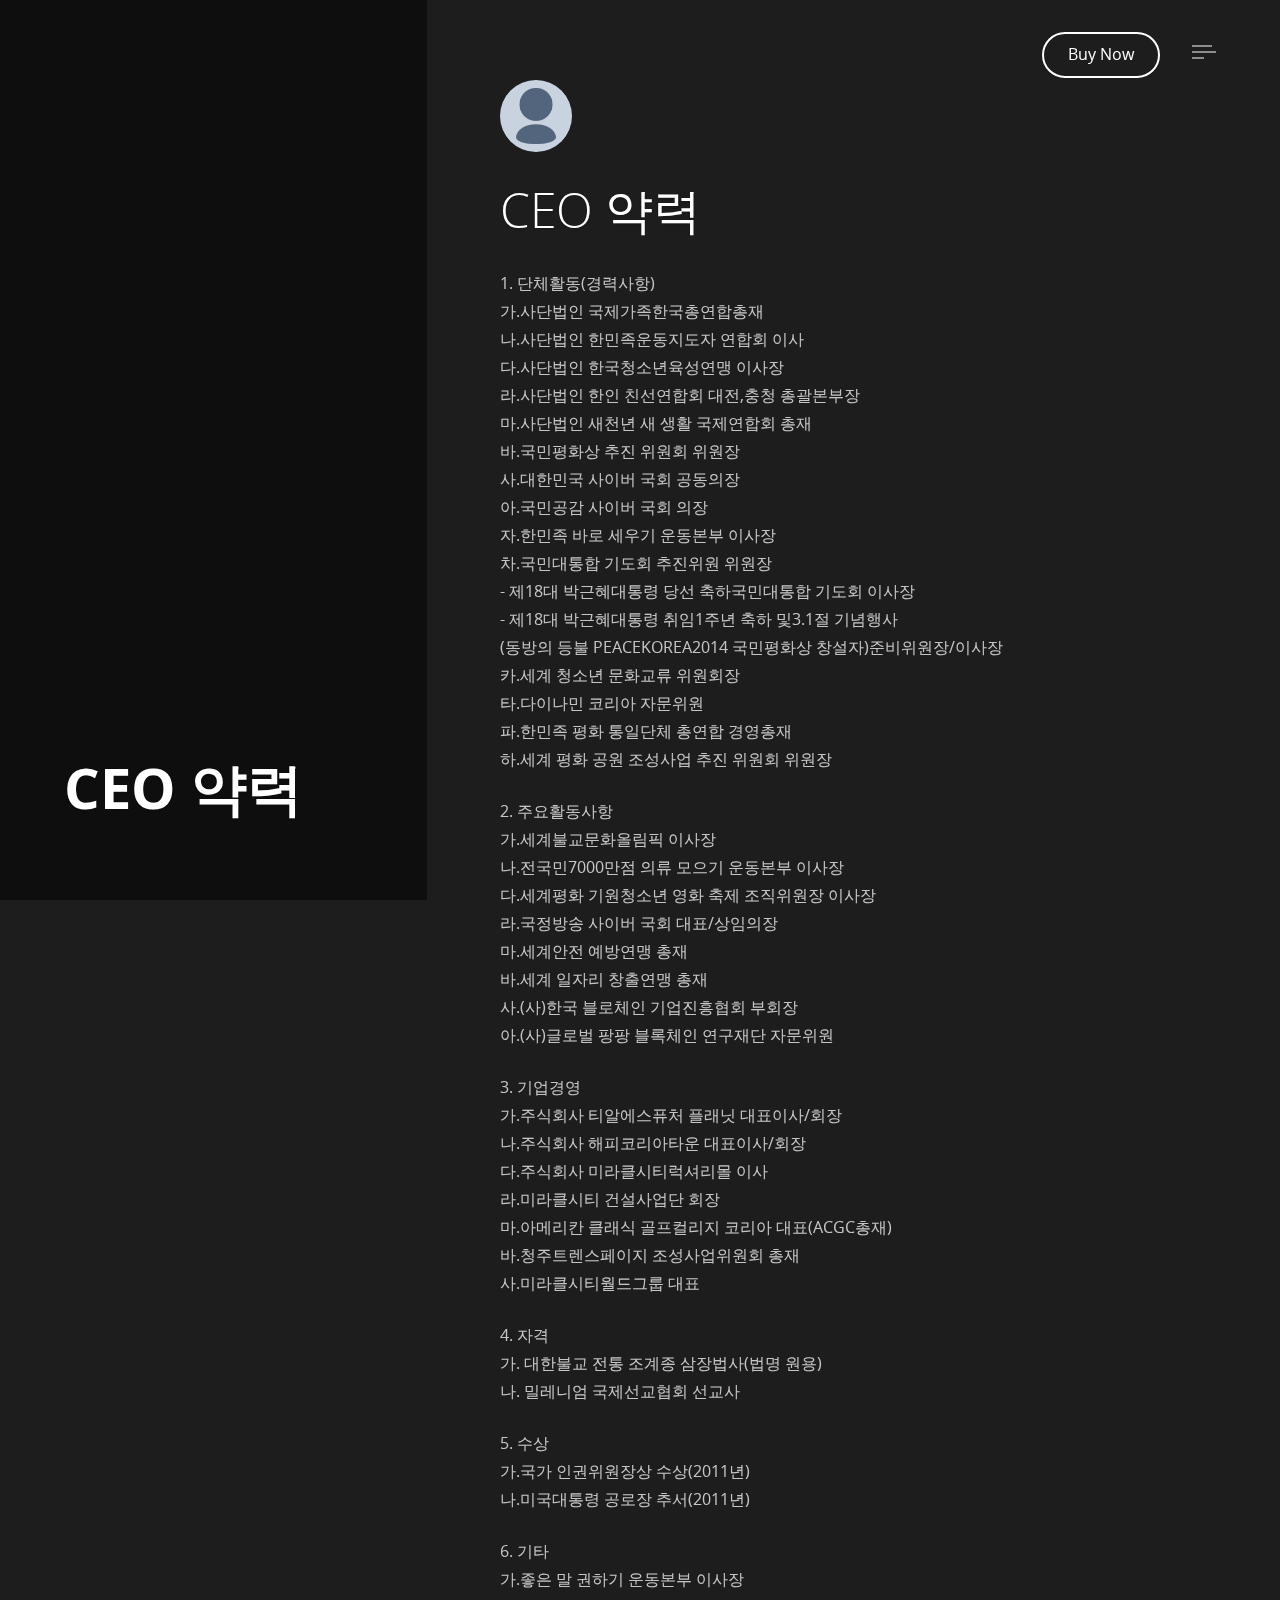
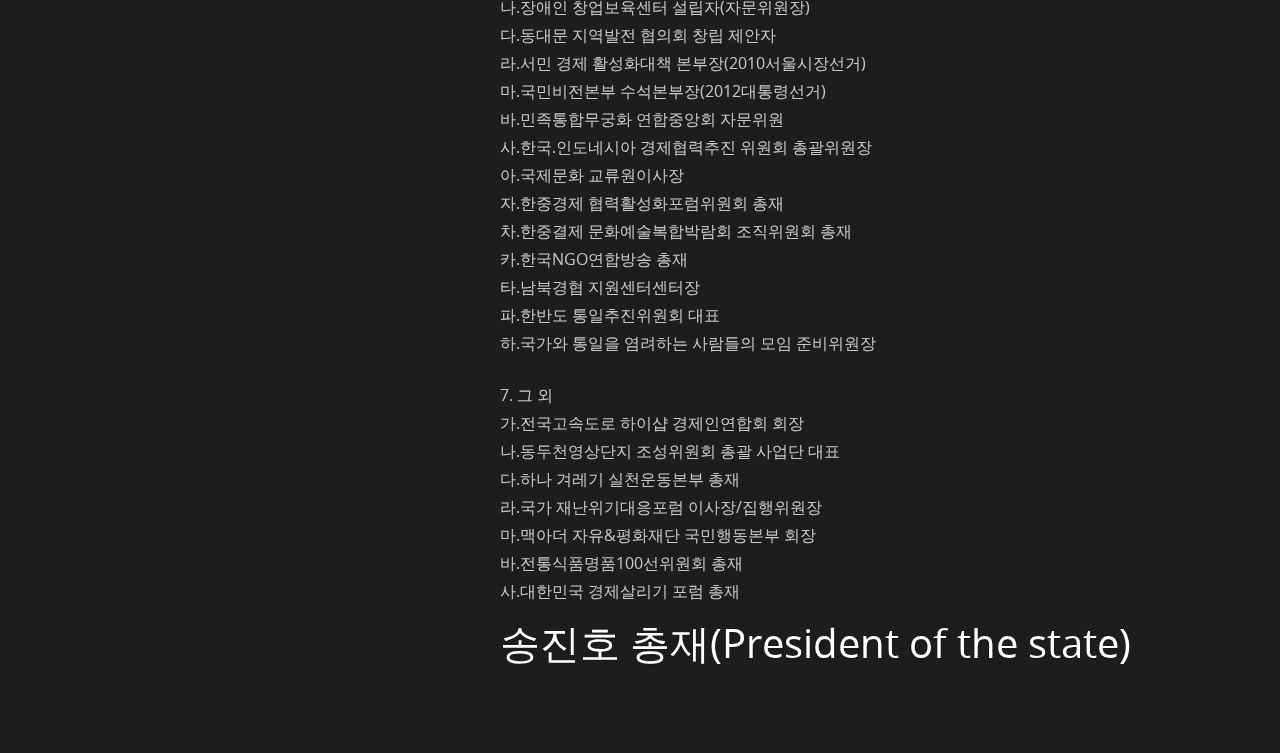
==== commit b80792bc: "Modifying" ====
--- a/view/ceo/ceo.html
+++ b/view/ceo/ceo.html
@@ -178,7 +178,7 @@
 
     <!-- Begin of list two side 1 section -->
     <div class="section section-twoside fp-auto-height-responsive section-item" data-section="item-alpha">
-      <div class="section-cover-tier mask-black" style="background-image:url('../../img/items/img-sample2.jpg')">
+      <div class="section-cover-tier mask-black">
         <div class="cover-content">
           <div class="title-desc">
             <h2 class="display-4 display-title">CEO 약력</h2>
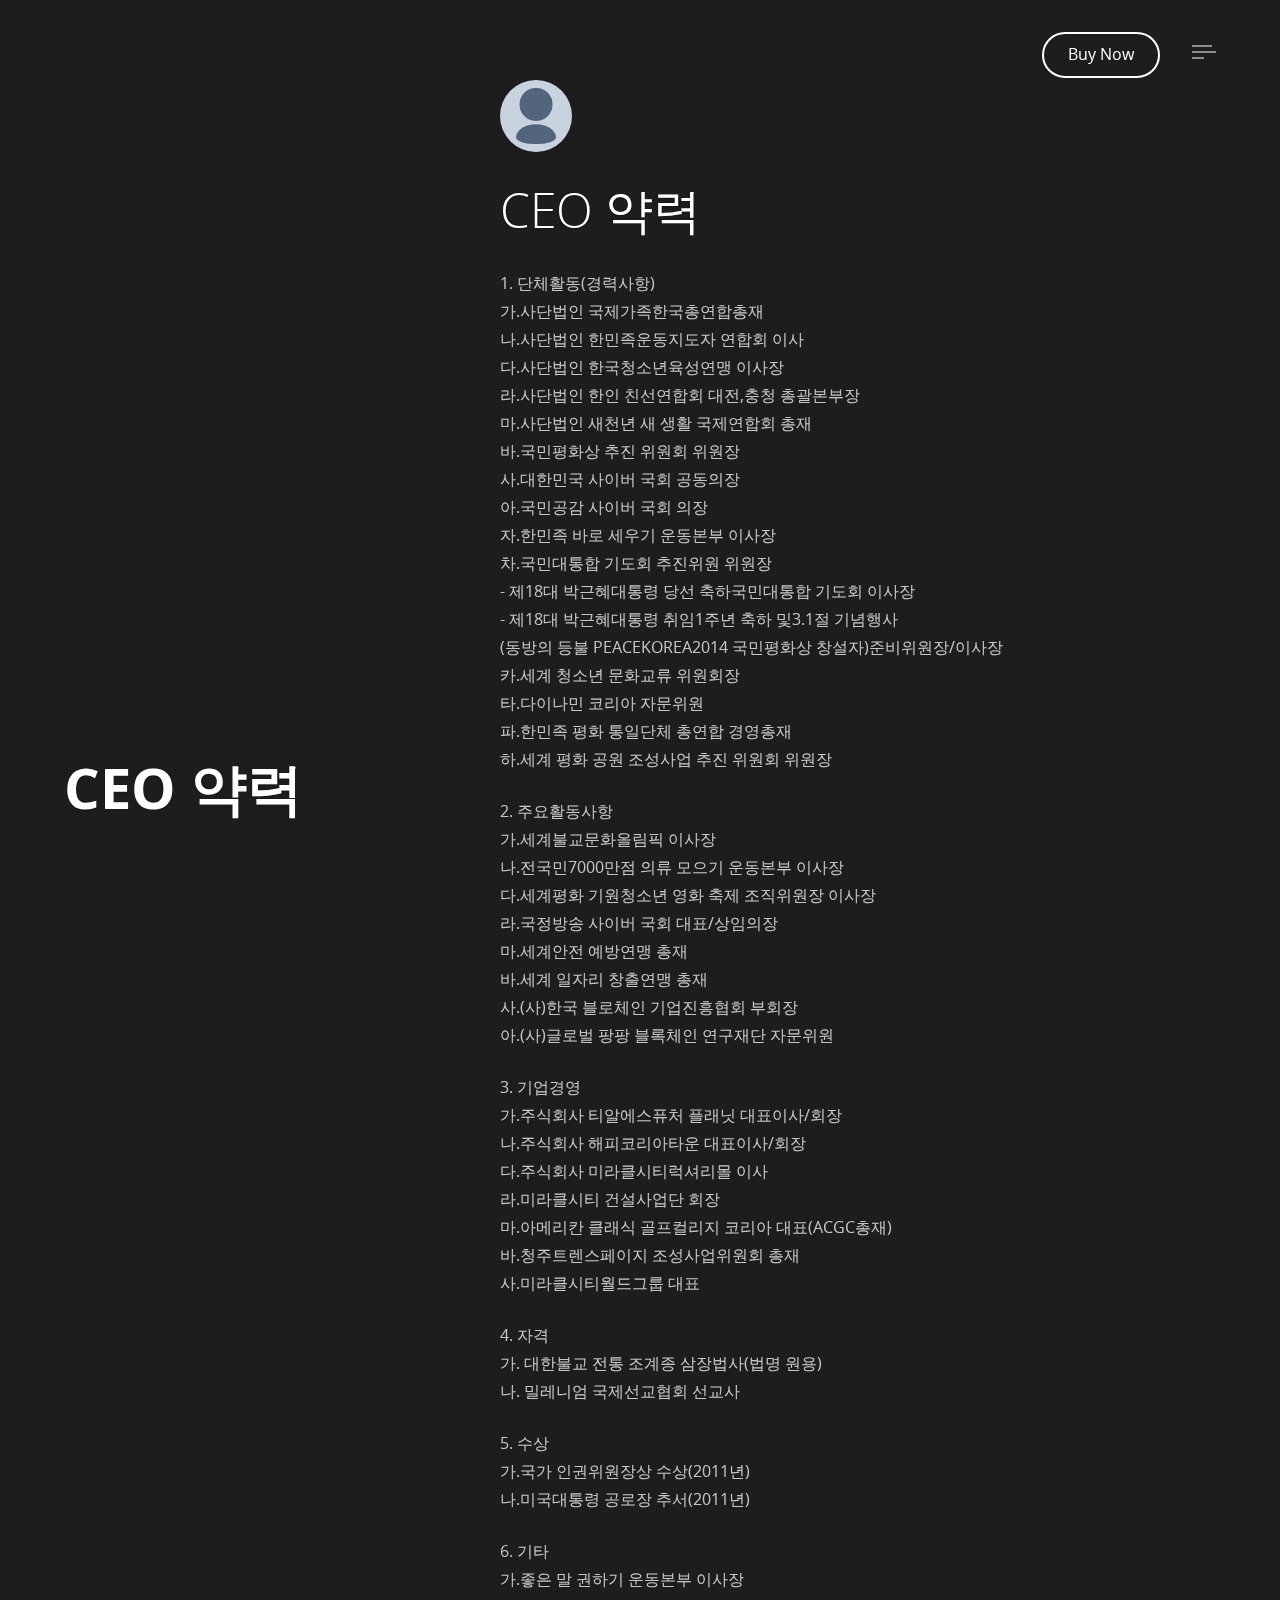
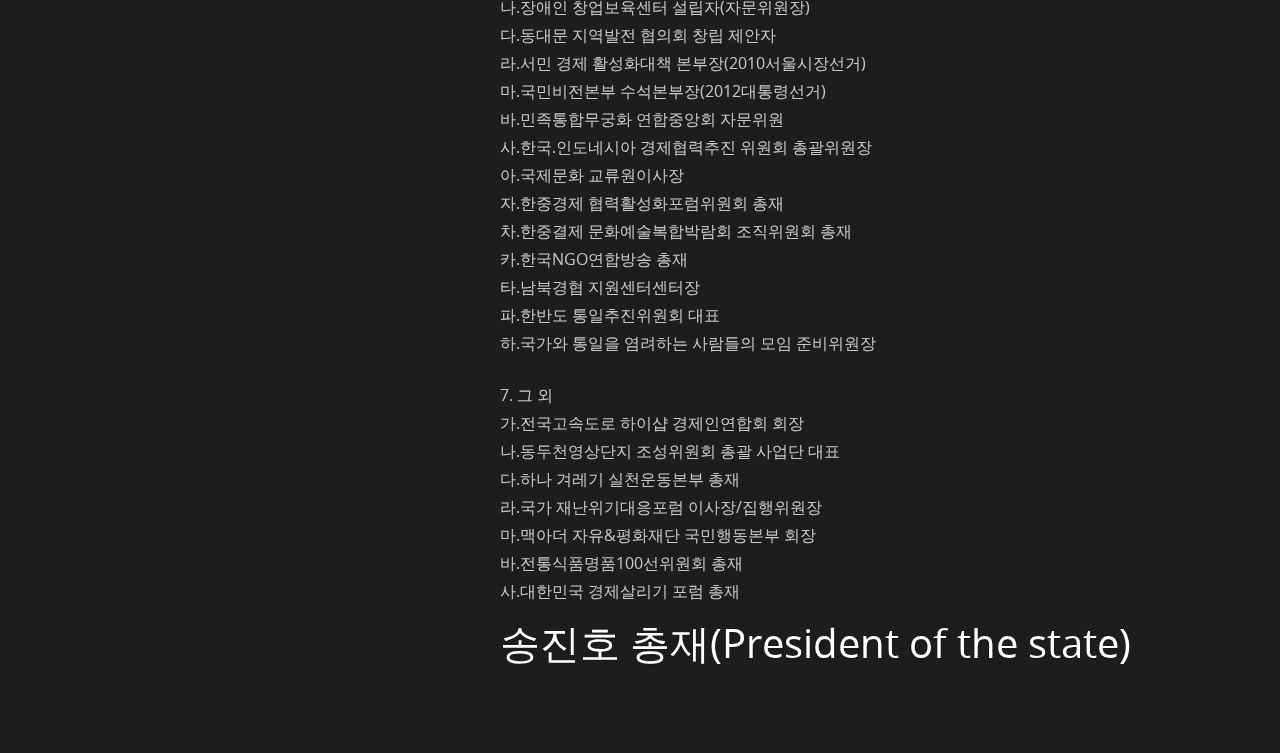
==== commit 94b28a99: "Modifying image" ====
--- a/view/ceo/ceo.html
+++ b/view/ceo/ceo.html
@@ -178,7 +178,7 @@
 
     <!-- Begin of list two side 1 section -->
     <div class="section section-twoside fp-auto-height-responsive section-item" data-section="item-alpha">
-      <div class="section-cover-tier mask-black">
+      <div class="section-cover-tier ">
         <div class="cover-content">
           <div class="title-desc">
             <h2 class="display-4 display-title">CEO 약력</h2>
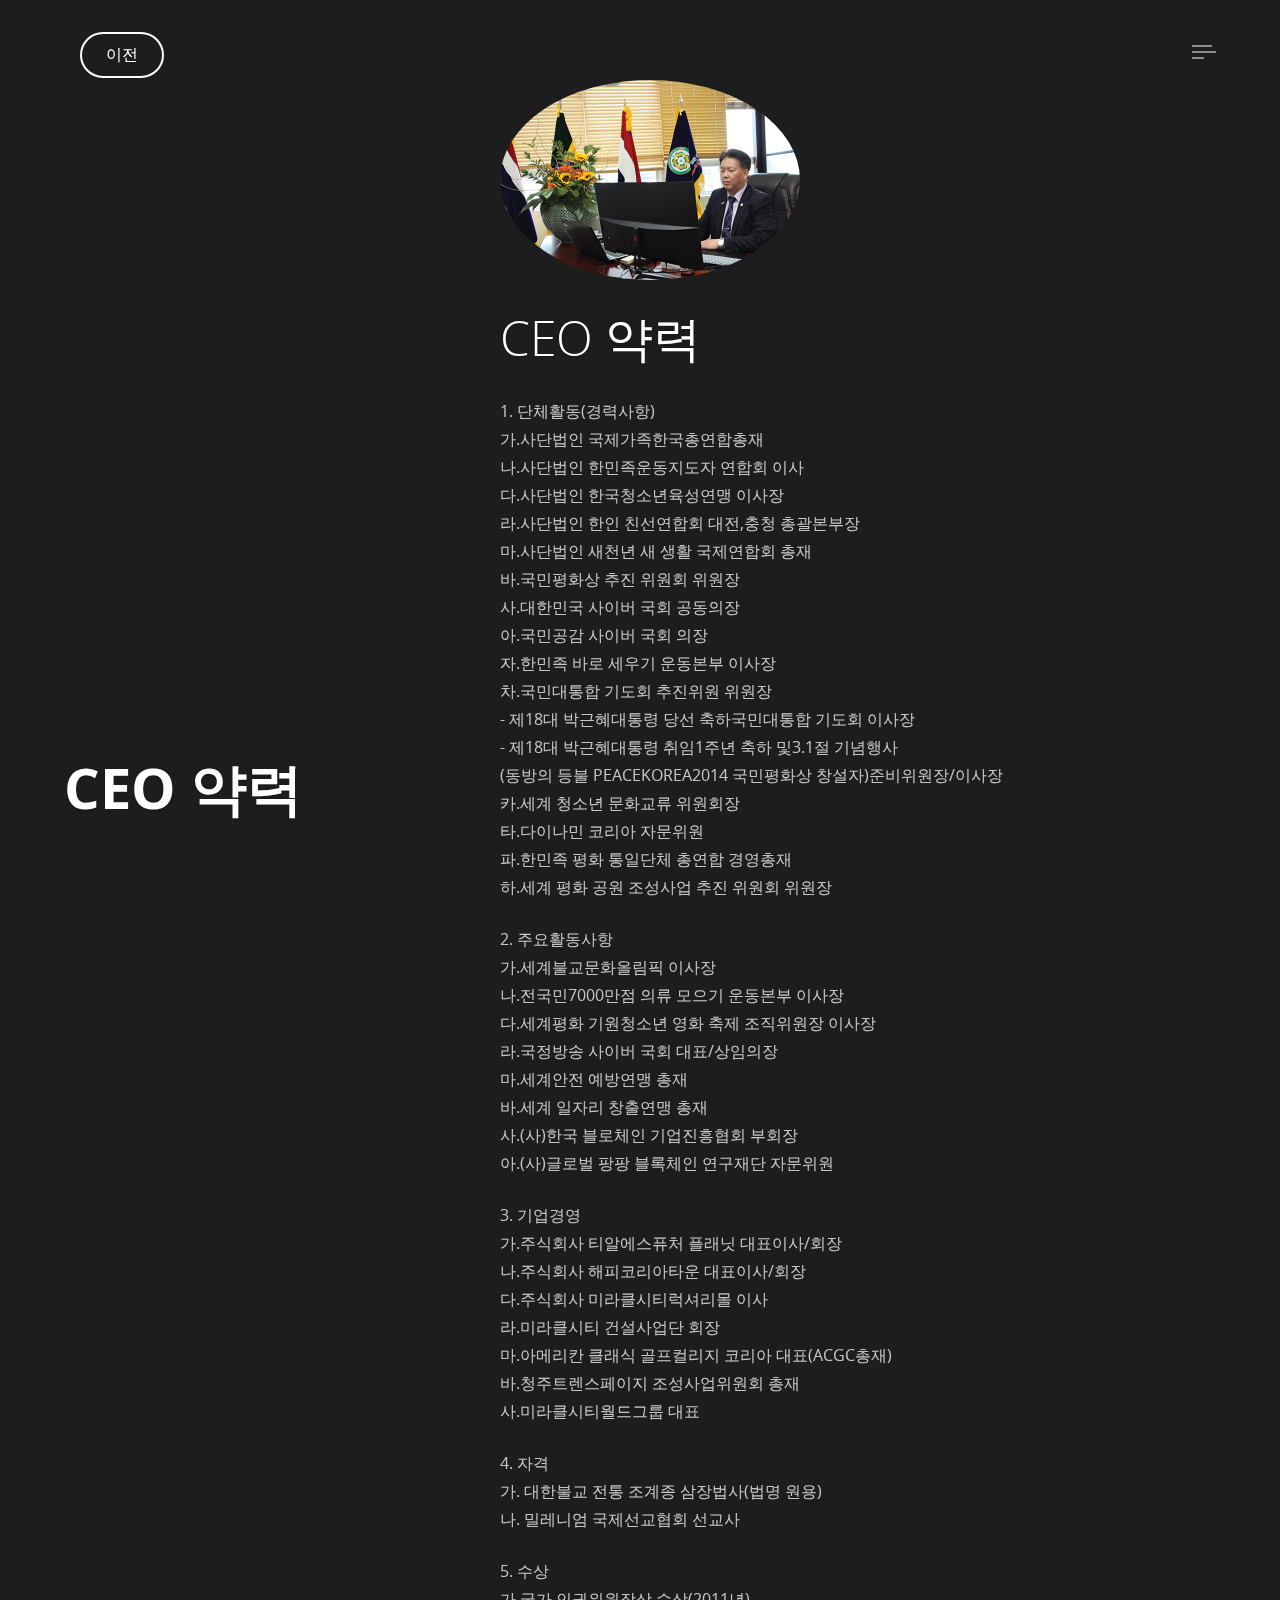
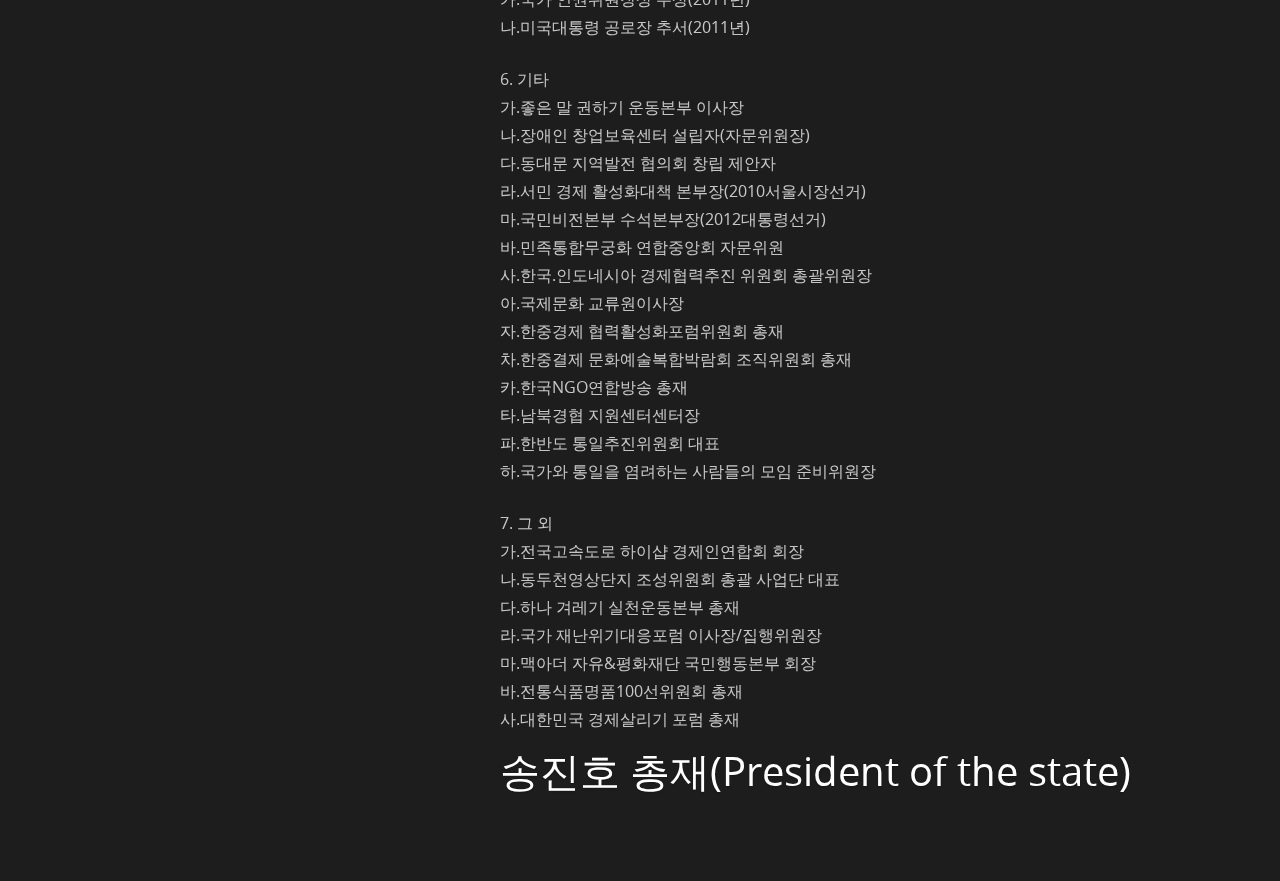
==== commit 0fb014cc: "Modifying" ====
--- a/view/ceo/ceo.html
+++ b/view/ceo/ceo.html
@@ -80,7 +80,7 @@
   </div>
 
   <!-- BEGIN OF site header Menu -->
-  <header class="page-header navbar page-header-alpha scrolled-white menu-right topmenu-right">
+  <header class="page-header navbar page-header-alpha scrolled-white menu-right topmenu-left">
 
     <!-- Begin of menu icon toggler -->
     <button class="navbar-toggler site-menu-icon" id="navMenuIcon">
@@ -115,8 +115,9 @@
         <ul class="navbar-nav navbar-nav-actions">
           <li class="nav-item">
             <a class="btn btn-outline-white btn-round" target="_blank"
-              href="https://themeforest.net/item/simpleux-beautiful-creative-website-template-for-agency-business-and-portfolio/20863111">
-              Buy Now
+              href="#" onClick="history.back();return false;">
+              <span class="icon arrow-right"></span>
+              <span class="text">이전</span>
             </a>
           </li>
         </ul>
@@ -205,9 +206,9 @@
               <article class="article article-light">
                 <header class="article-header">
                   <div class="wrapper">
-                    <div class="media media-article-title">
-                      <img class="media-image d-flex align-self-center mr-3 rounded-circle" src="../../img/avatar.png"
-                        alt="Generic placeholder image">
+                    <!-- <div class="media media-article-title"> -->
+                      <img class="media-image d-flex align-self-center mr-3 rounded-circle" src="../../img/ceo.jpg"
+                        height="200" alt="Generic placeholder image">
                       <div class="media-body align-self-center">
                         <!-- <h5 class="mt-0 media-title">
                           <strong>Tim Lucas</strong>
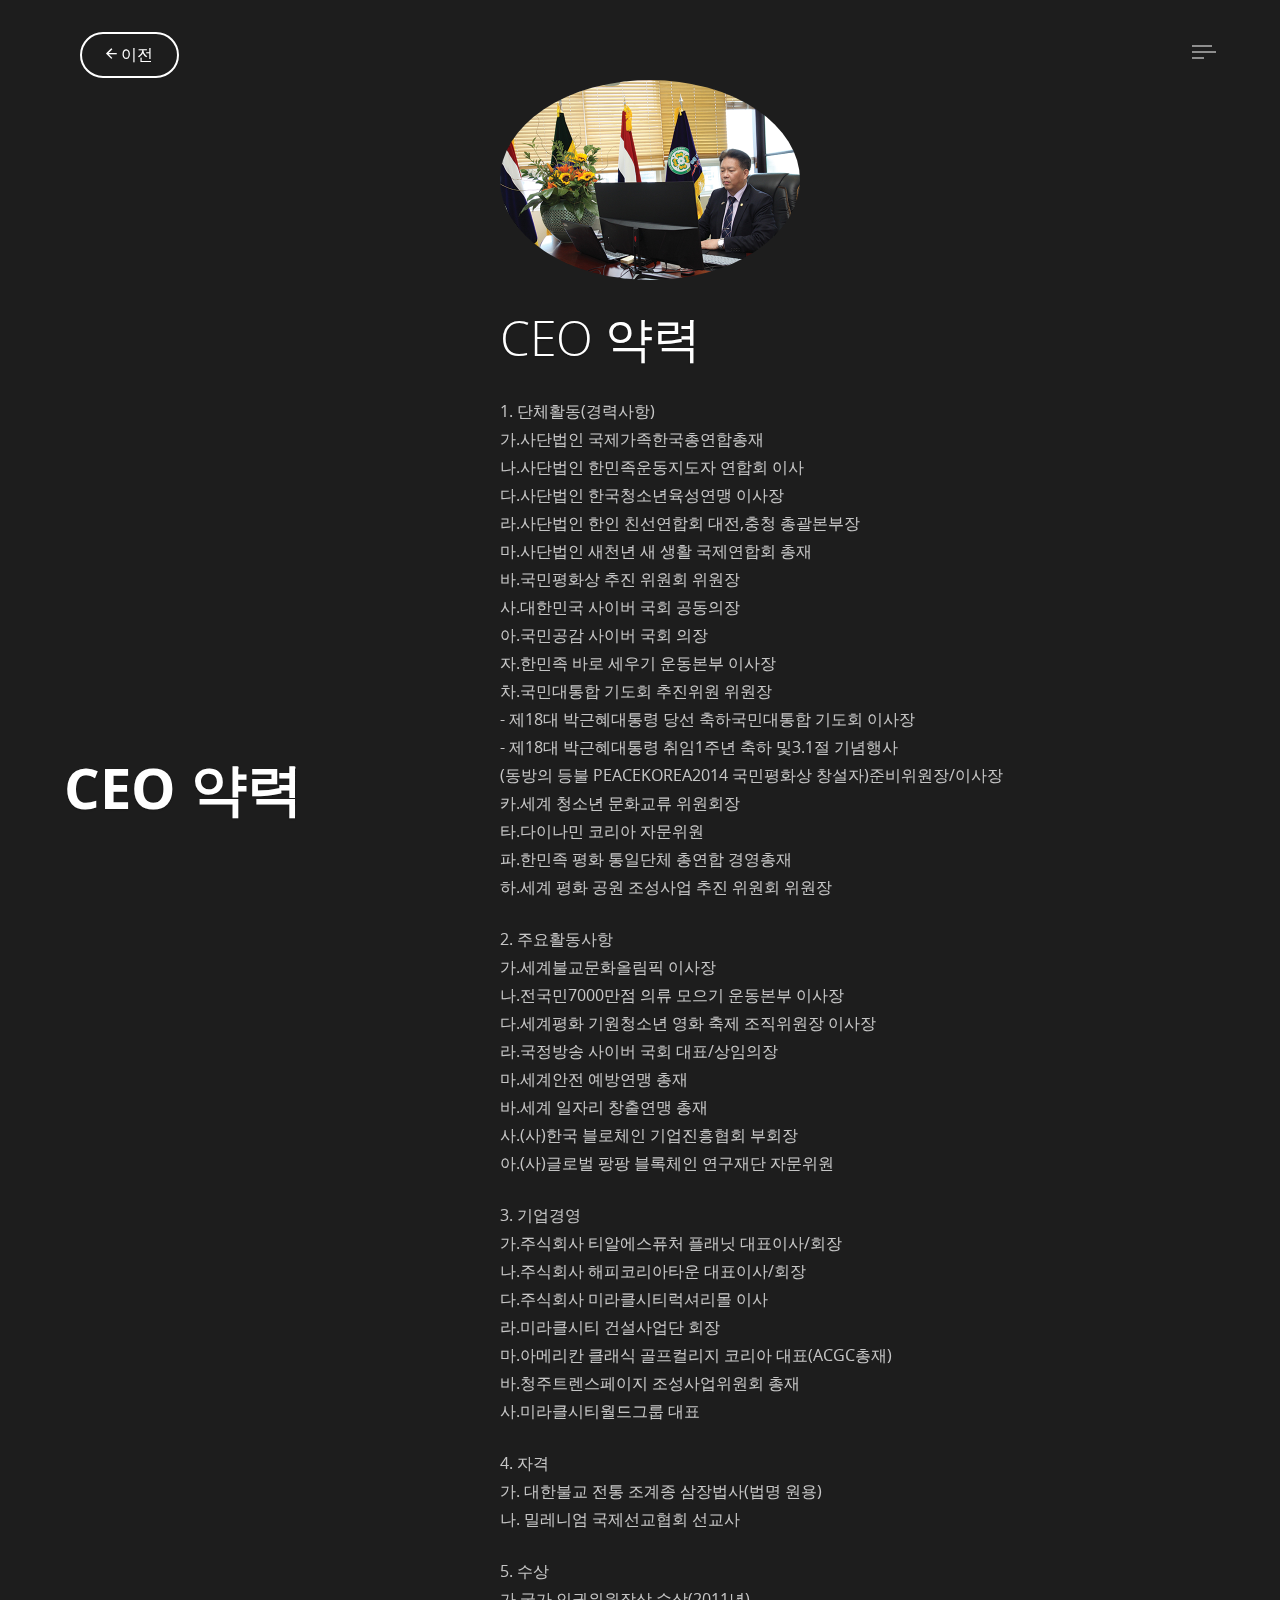
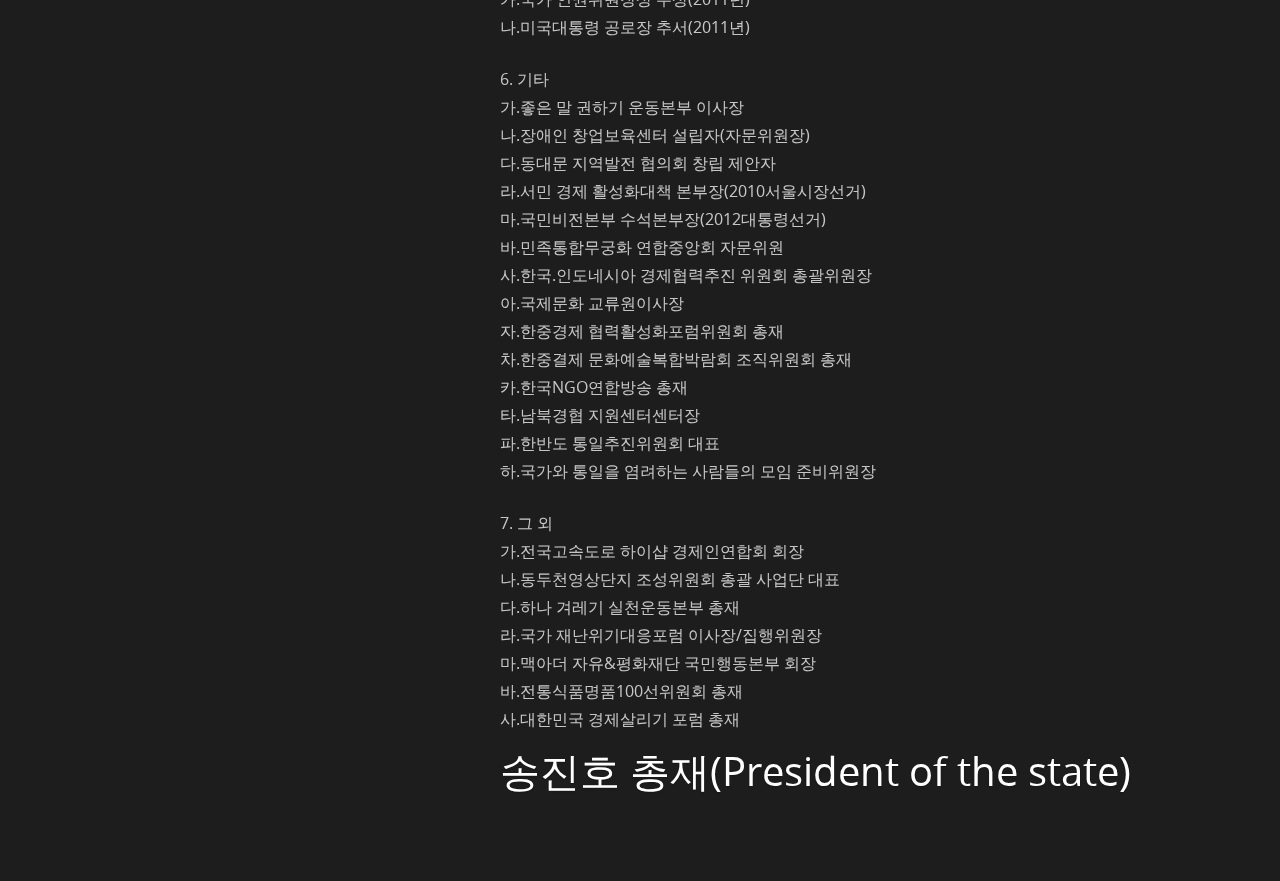
==== commit 31e0a2af: "Modifying" ====
--- a/view/ceo/ceo.html
+++ b/view/ceo/ceo.html
@@ -116,7 +116,7 @@
           <li class="nav-item">
             <a class="btn btn-outline-white btn-round" target="_blank"
               href="#" onClick="history.back();return false;">
-              <span class="icon arrow-right"></span>
+              <i class="icon ion-android-arrow-back" font-size:64px;"></i>
               <span class="text">이전</span>
             </a>
           </li>
--- a/css/main.css
+++ b/css/main.css
@@ -1787,7 +1787,7 @@
       display: block;
       position: relative;
       width: 100%;
-      background: #1d1d1d;
+      /* background: #1d1d1d; */
       overflow: hidden;
       transition: 0.15s;
       opacity: 0;
@@ -3181,7 +3181,7 @@
         font-size: 10rem; } }
   @media (min-width: 768px) {
     .section-title .title-abs {
-      top: 64px;
+      top: 70px;
       left: 50%;
       -webkit-transform: translateX(-50%);
               transform: translateX(-50%);
